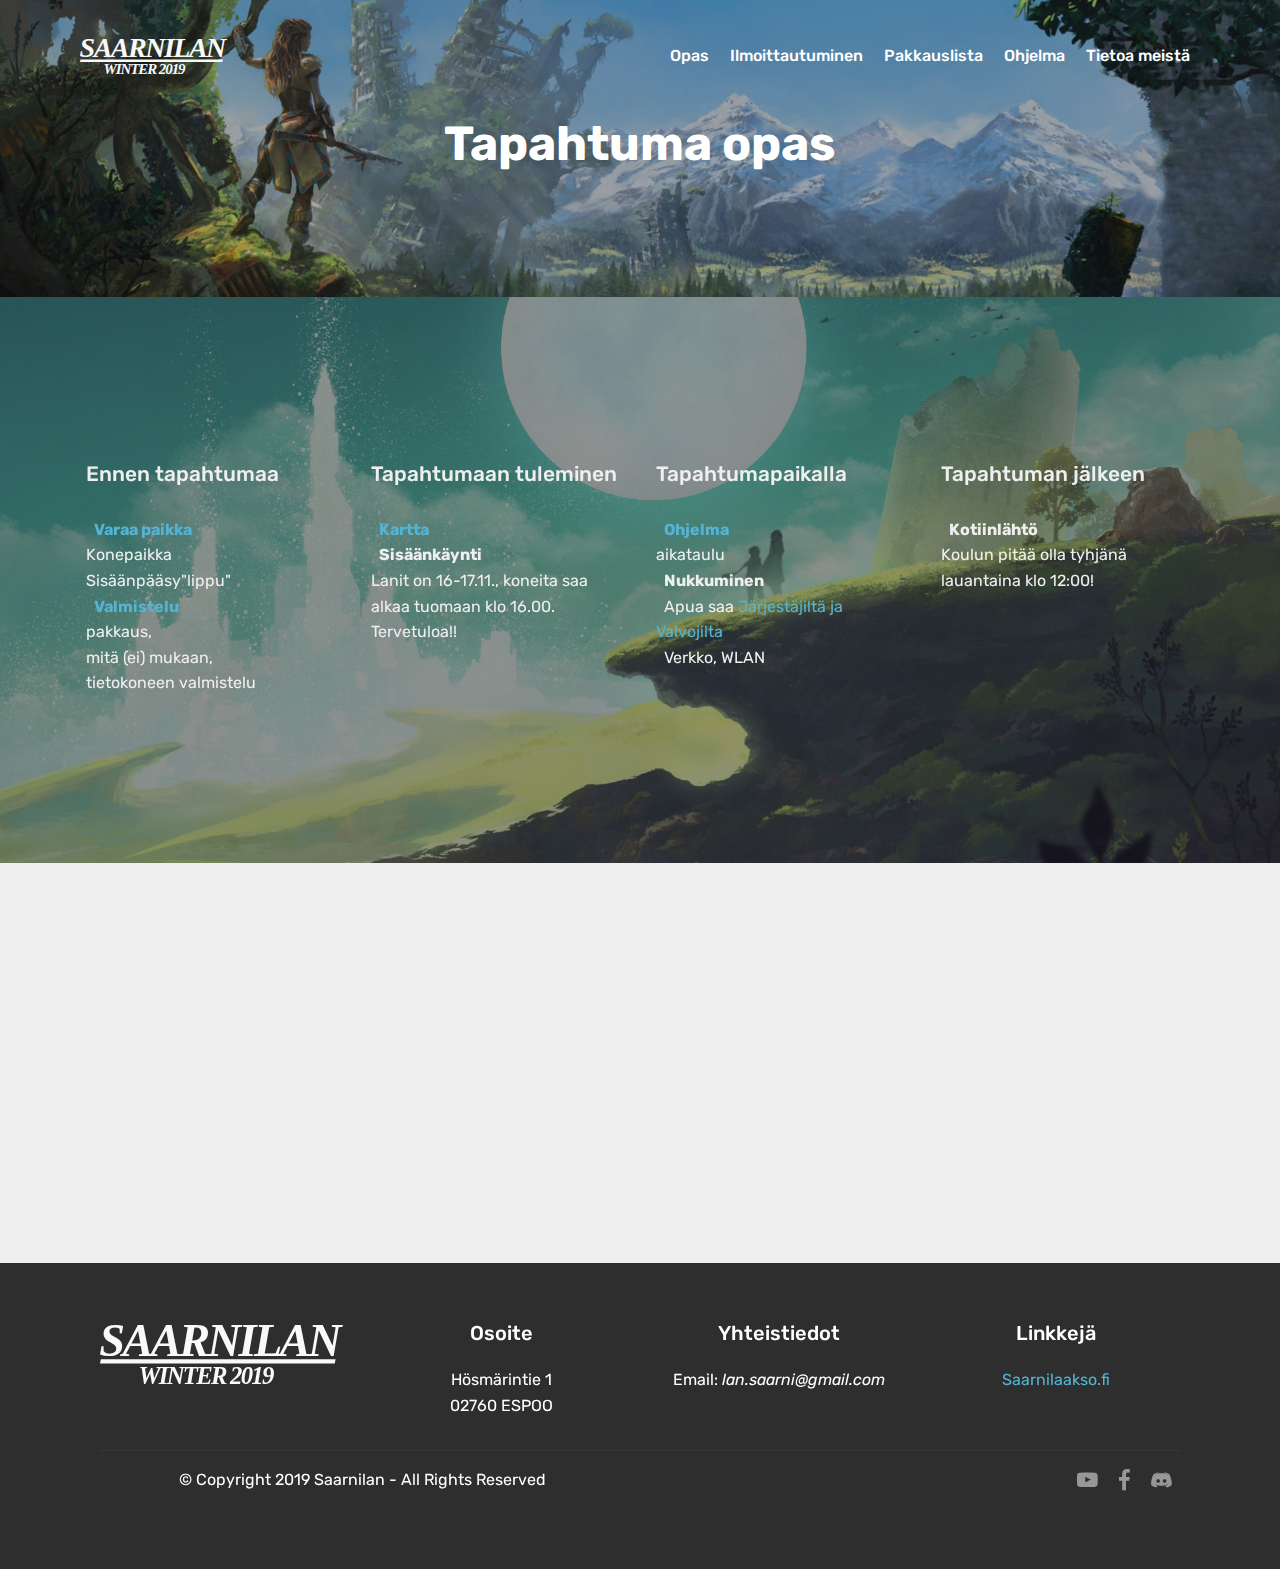
==== Opas.html @ e2f97c02 "go commit die" ====
<!DOCTYPE html>
<html >
<head>
  <!-- Site made with Mobirise Website Builder v4.6.5, https://mobirise.com -->
  <meta charset="UTF-8">
  <meta http-equiv="X-UA-Compatible" content="IE=edge">
  <meta name="generator" content="Mobirise v4.6.5, mobirise.com">
  <meta name="viewport" content="width=device-width, initial-scale=1, minimum-scale=1">
  <link rel="shortcut icon" href="assets/images/favicon-54x54.png" type="image/x-icon">
  <meta name="description" content="Saarnilan Kevät . Tule pelaamaan saarnilaakson kouluun jos olet ÄMMÄ">
  <title>Opas | Saarnilan</title>
  <link rel="stylesheet" href="assets/web/assets/mobirise-icons/mobirise-icons.css">
  <link rel="stylesheet" href="assets/tether/tether.min.css">
  <link rel="stylesheet" href="assets/bootstrap/css/bootstrap.min.css">
  <link rel="stylesheet" href="assets/bootstrap/css/bootstrap-grid.min.css">
  <link rel="stylesheet" href="assets/bootstrap/css/bootstrap-reboot.min.css">
  <link rel="stylesheet" href="assets/socicon/css/styles.css">
  <link rel="stylesheet" href="assets/dropdown/css/style.css">
  <link rel="stylesheet" href="assets/theme/css/style.css">
  <link rel="stylesheet" href="assets/mobirise/css/mbr-additional.css" type="text/css">
  
  
  
</head>
<body>
  <section class="menu cid-qJ3mAzeFap" once="menu" id="menu1-4v">

    

    <nav class="navbar navbar-expand beta-menu navbar-dropdown align-items-center navbar-toggleable-sm bg-color transparent">
        <button class="navbar-toggler navbar-toggler-right" type="button" data-toggle="collapse" data-target="#navbarSupportedContent" aria-controls="navbarSupportedContent" aria-expanded="false" aria-label="Toggle navigation">
            <div class="hamburger">
                <span></span>
                <span></span>
                <span></span>
                <span></span>
            </div>
        </button>
        <div class="menu-logo">
            <div class="navbar-brand">
                <span class="navbar-logo">
                    <a href="index.html">
                        <svg xmlns:dc="http://purl.org/dc/elements/1.1/" xmlns:cc="http://creativecommons.org/ns#" xmlns:rdf="http://www.w3.org/1999/02/22-rdf-syntax-ns#" xmlns:svg="http://www.w3.org/2000/svg" xmlns="http://www.w3.org/2000/svg" xmlns:sodipodi="http://sodipodi.sourceforge.net/DTD/sodipodi-0.dtd" xmlns:inkscape="http://www.inkscape.org/namespaces/inkscape" width="150" height="100%" viewBox="0 0 56.5 13.963616" version="1.1" id="saarnilan" inkscape:version="0.92.2 (5c3e80d, 2017-08-06)" sodipodi:docname="saarnilan-summer.svg">
  <sodipodi:namedview id="base" pagecolor="#ffffff" bordercolor="#666666" borderopacity="1.0" inkscape:pageopacity="0.0" inkscape:pageshadow="2" inkscape:zoom="2" inkscape:cx="-26.88312" inkscape:cy="92.590127" inkscape:document-units="mm" inkscape:current-layer="saarnilan" showgrid="false" showguides="true" inkscape:window-width="1920" inkscape:window-height="1013" inkscape:window-x="-9" inkscape:window-y="-9" inkscape:window-maximized="1" units="px"></sodipodi:namedview>
  <metadata id="metadata5">
	<rdf:rdf>
	  <cc:work rdf:about="">
		<dc:format>image/svg+xml</dc:format>
		<dc:type rdf:resource="http://purl.org/dc/dcmitype/StillImage"></dc:type>
		<dc:title></dc:title>
	  </cc:work>
	</rdf:rdf>
  </metadata>
  <path style="fill:#f9f9f9;" d="M 53.790345,8.2636198 H 0.1968318 L 0,9.2518198 l 53.58842,0.0118 z" id="textline" inkscape:connector-curvature="0" sodipodi:nodetypes="ccccc"></path>
  <text textLength="54.586" lengthAdjust="spacing" xml:space="preserve" style="font-style:italic;font-variant:normal;font-weight:bold;font-stretch:normal;font-size:10.58333302px;line-height:0px;font-family:'Leelawadee UI';-inkscape-font-specification:'Leelawadee UI Bold Italic';letter-spacing:-0.71437502px;word-spacing:0px;fill:#f9f9f9;fill-opacity:1;stroke:none;stroke-width:0.26458332;" x="-0.16058357" y="7.5344205" id="text4578"><tspan sodipodi:role="line" id="SaarnilanText" x="-0.16058357" y="7.5344205" style="font-style:italic;font-variant:normal;font-weight:bold;font-stretch:normal;font-size:10.58333302px;line-height:0px;font-family:'Leelawadee UI';-inkscape-font-specification:'Leelawadee UI Bold Italic';letter-spacing:-0.71437502px;word-spacing:0px;fill:#f9f9f9;stroke-width:0.26458332;" rotate="0 0 0 0 0 0 0 0 0 0 0">SAARNILAN</tspan></text>
  <text xml:space="preserve" style="font-style:italic;font-variant:normal;font-weight:bold;font-stretch:normal;font-size:5.64444447px;line-height:6.61458349px;font-family:'Leelawadee UI';-inkscape-font-specification:'Leelawadee UI Bold Italic';letter-spacing:-0.39687499px;word-spacing:0px;fill:#f9f9f9;fill-opacity:1;stroke:none;stroke-width:0.26458332;" x="8.8070421" y="13.894711" id="YearText"><tspan sodipodi:role="line" id="YearText" x="8.8070421" y="13.894711" style="font-style:italic;font-variant:normal;font-weight:bold;font-stretch:normal;font-size:5.64444447px;font-family:'Leelawadee UI';-inkscape-font-specification:'Leelawadee UI Bold Italic';letter-spacing:-0.39687499px;fill:#f9f9f9;stroke-width:0.26458332;">WINTER 2019</tspan></text>
</svg>
                        
                    </a>
                </span>
                
            </div>
        </div>
        <div class="collapse navbar-collapse" id="navbarSupportedContent">
            <ul class="navbar-nav nav-dropdown nav-right" data-app-modern-menu="true"><li class="nav-item"><a class="nav-link link text-white display-4" href="Opas.html">Opas<br></a></li><li class="nav-item"><a class="nav-link link text-white display-4" href="Paikat.html">Ilmoittautuminen<br></a></li><li class="nav-item"><a class="nav-link link text-white display-4" href="Pakkauslista.html">Pakkauslista<br></a></li><li class="nav-item"><a class="nav-link link text-white display-4" href="Ohjelma.html" aria-expanded="false">
                        
                        Ohjelma</a></li>
                <li class="nav-item">
                    <a class="nav-link link text-white display-4" href="TietoaMeista.html">Tietoa meistä</a>
                </li></ul>
            
        </div>
    </nav>
</section>

<section class="engine"><a href="https://mobirise.ws/j">how to design free website</a></section><section class="mbr-section content5 cid-qwJfgZn0zw" id="content5-t">

    

    <div class="mbr-overlay" style="opacity: 0.4; background-color: rgb(35, 35, 35);">
    </div>

    <div class="container">
        <div class="media-container-row">
            <div class="title col-12 col-md-8">
                <h2 class="align-center mbr-bold mbr-white pb-3 mbr-fonts-style display-2">
                    Tapahtuma opas</h2>
                
                
                
            </div>
        </div>
    </div>
</section>

<section class="features10 cid-qwQaf3mEoN mbr-parallax-background" id="features10-2c">

    

    <div class="mbr-overlay" style="opacity: 0.5; background-color: rgb(35, 35, 35);">
    </div>
    <div class="container">
        <div class="row justify-content-center">
            <div class="card p-3 col-12 col-md-6 col-lg-3">
                <div class="media mb-3">
                    
                    <h4 class="card-title media-body py-3 mbr-fonts-style display-5">Ennen tapahtumaa</h4>
                </div>
                <div class="card-box">
                    <p class="mbr-text mbr-fonts-style display-7">
&nbsp;&nbsp;<a href="Paikat.html"><strong>Varaa paikka</strong></a>
<br>Konepaikka
<br>Sisäänpääsy"lippu"<br>&nbsp;&nbsp;<a href="Pakkauslista.html"><strong>Valmistelu</strong></a>
<br>pakkaus,
<br>mitä (ei) mukaan,
<br>tietokoneen valmistelu</p>
                </div>
            </div>

            <div class="card p-3 col-12 col-md-6 col-lg-3">
                <div class="media mb-3">
                    
                    <h4 class="card-title media-body py-3 mbr-fonts-style display-5">Tapahtumaan tuleminen</h4>
                </div>
                <div class="card-box">
                    <p class="mbr-text mbr-fonts-style display-7">
&nbsp;&nbsp;<a href="Opas.html#map1-u"><strong>Kartta</strong></a>
<br>&nbsp;&nbsp;<strong>Sisäänkäynti</strong>
<br>Lanit on 16-17.11., koneita saa alkaa tuomaan klo 16.00. Tervetuloa!!</p>
                </div>
            </div>

            <div class="card p-3 col-12 col-md-6 col-lg-3">
                <div class="media mb-3">
                    
                    <h4 class="card-title media-body py-3 mbr-fonts-style display-5">
                        Tapahtumapaikalla
                    </h4>
                </div>
                <div class="card-box">
                    <p class="mbr-text mbr-fonts-style display-7">
&nbsp;&nbsp;<a href="Ohjelma.html"><strong>Ohjelma</strong></a>
<br>aikataulu 
<br>&nbsp;&nbsp;<strong>Nukkuminen</strong><br>&nbsp;&nbsp;Apua saa <a href="TietoaMeista.html">Järjestäjiltä ja Valvojilta</a> 
<br>&nbsp;&nbsp;Verkko, WLAN</p>
                </div>
            </div>

            <div class="card p-3 col-12 col-md-6 col-lg-3">
                <div class="media mb-3">
                    
                    <h4 class="card-title media-body py-3 mbr-fonts-style display-5">Tapahtuman jälkeen</h4>
                </div>
                <div class="card-box">
                    <p class="mbr-text mbr-fonts-style display-7">
&nbsp;&nbsp;<strong>Kotiinlähtö</strong>
<br>Koulun pitää olla tyhjänä lauantaina klo 12:00!</p>
                </div>
            </div>
        </div>
    </div>
</section>

<section class="map1 cid-qwJgMBeRiV" id="map1-u">

     

    <div class="google-map"><iframe frameborder="0" style="border:0" src="https://www.google.com/maps/embed/v1/place?key=AIzaSyA0Dx_boXQiwvdz8sJHoYeZNVTdoWONYkU&amp;q=place_id:ChIJm0aYyYPzjUYRWOjUgDT3wP8" allowfullscreen=""></iframe></div>
</section>

<section class="cid-qJDeL2Xh2e" id="footer1-53">

    

    

    <div class="container">
        <div class="media-container-row content text-white">
            <div class="col-8 col-md-3">
                <div class="media-wrap">
                    <a href="index.html">
                        <svg xmlns:dc="http://purl.org/dc/elements/1.1/" xmlns:cc="http://creativecommons.org/ns#" xmlns:rdf="http://www.w3.org/1999/02/22-rdf-syntax-ns#" xmlns:svg="http://www.w3.org/2000/svg" xmlns="http://www.w3.org/2000/svg" xmlns:sodipodi="http://sodipodi.sourceforge.net/DTD/sodipodi-0.dtd" xmlns:inkscape="http://www.inkscape.org/namespaces/inkscape" width="100%" height="100%" viewBox="0 0 56.5 13.963616" version="1.1" id="saarnilan" inkscape:version="0.92.2 (5c3e80d, 2017-08-06)" sodipodi:docname="saarnilan-summer.svg">
  <sodipodi:namedview id="base" pagecolor="#ffffff" bordercolor="#666666" borderopacity="1.0" inkscape:pageopacity="0.0" inkscape:pageshadow="2" inkscape:zoom="2" inkscape:cx="-26.88312" inkscape:cy="92.590127" inkscape:document-units="mm" inkscape:current-layer="saarnilan" showgrid="false" showguides="true" inkscape:window-width="1920" inkscape:window-height="1013" inkscape:window-x="-9" inkscape:window-y="-9" inkscape:window-maximized="1" units="px"></sodipodi:namedview>
  <metadata id="metadata5">
	<rdf:rdf>
	  <cc:work rdf:about="">
		<dc:format>image/svg+xml</dc:format>
		<dc:type rdf:resource="http://purl.org/dc/dcmitype/StillImage"></dc:type>
		<dc:title></dc:title>
	  </cc:work>
	</rdf:rdf>
  </metadata>
  <path style="fill:#f9f9f9;" d="M 53.790345,8.2636198 H 0.1968318 L 0,9.2518198 l 53.58842,0.0118 z" id="textline" inkscape:connector-curvature="0" sodipodi:nodetypes="ccccc"></path>
  <text textLength="54.586" lengthAdjust="spacing" xml:space="preserve" style="font-style:italic;font-variant:normal;font-weight:bold;font-stretch:normal;font-size:10.58333302px;line-height:0px;font-family:'Leelawadee UI';-inkscape-font-specification:'Leelawadee UI Bold Italic';letter-spacing:-0.71437502px;word-spacing:0px;fill:#f9f9f9;fill-opacity:1;stroke:none;stroke-width:0.26458332;" x="-0.16058357" y="7.5344205" id="text4578"><tspan sodipodi:role="line" id="SaarnilanText" x="-0.16058357" y="7.5344205" style="font-style:italic;font-variant:normal;font-weight:bold;font-stretch:normal;font-size:10.58333302px;line-height:0px;font-family:'Leelawadee UI';-inkscape-font-specification:'Leelawadee UI Bold Italic';letter-spacing:-0.71437502px;word-spacing:0px;fill:#f9f9f9;stroke-width:0.26458332;" rotate="0 0 0 0 0 0 0 0 0 0 0">SAARNILAN</tspan></text>
  <text xml:space="preserve" style="font-style:italic;font-variant:normal;font-weight:bold;font-stretch:normal;font-size:5.64444447px;line-height:6.61458349px;font-family:'Leelawadee UI';-inkscape-font-specification:'Leelawadee UI Bold Italic';letter-spacing:-0.39687499px;word-spacing:0px;fill:#f9f9f9;fill-opacity:1;stroke:none;stroke-width:0.26458332;" x="8.8070421" y="13.894711" id="YearText"><tspan sodipodi:role="line" id="YearText" x="8.8070421" y="13.894711" style="font-style:italic;font-variant:normal;font-weight:bold;font-stretch:normal;font-size:5.64444447px;font-family:'Leelawadee UI';-inkscape-font-specification:'Leelawadee UI Bold Italic';letter-spacing:-0.39687499px;fill:#f9f9f9;stroke-width:0.26458332;">WINTER 2019</tspan></text>
</svg>
                    </a>
                </div>
            </div>
            <div class="col-12 col-md-3 mbr-fonts-style display-7">
                <h5 class="pb-3">
                    Osoite</h5>
                <p class="mbr-text">Hösmärintie 1 
<br>02760 ESPOO</p>
            </div>
            <div class="col-12 col-md-3 mbr-fonts-style display-7">
                <h5 class="pb-3">
                    Yhteistiedot</h5>
                <p class="mbr-text">
                    Email: <em>lan.saarni@gmail.com
</em><br></p>
            </div>
            <div class="col-12 col-md-3 mbr-fonts-style display-7">
                <h5 class="pb-3">
                    Linkkejä</h5>
                <p class="mbr-text"><a href="http://saarnilaakso.fi">Saarnilaakso.fi</a><br><a href="https://saarnilaakso.fi"><br></a></p>
            </div>
        </div>
        <div class="footer-lower">
            <div class="media-container-row">
                <div class="col-sm-12">
                    <hr>
                </div>
            </div>
            <div class="media-container-row mbr-white">
                <div class="col-sm-6 copyright">
                    <p class="mbr-text mbr-fonts-style display-7">
                        © Copyright 2019 Saarnilan - All Rights Reserved
                    </p>
                </div>
                <div class="col-md-6">
                    <div class="social-list align-right">
                        <div class="soc-item">
                            <a href="https://www.youtube.com/watch?v=vADxRp86nW0" target="_blank">
                                <span class="mbr-iconfont mbr-iconfont-social socicon-youtube socicon"></span>
                            </a>
                        </div>
                        <div class="soc-item">
                            <a href="https://www.facebook.com/groups/387583221322296/" target="_blank">
                                <span class="mbr-iconfont mbr-iconfont-social socicon-facebook socicon"></span>
                            </a>
                        </div>
                        <div class="soc-item">
                            <a href="https://discord.gg/aQsDbsC" target="_blank">
                                <span class="mbr-iconfont mbr-iconfont-social socicon-discord socicon"></span>
                            </a>
                        </div>
                        
                        
                        
                    </div>
                </div>
            </div>
        </div>
    </div>
</section>


  <script src="assets/web/assets/jquery/jquery.min.js"></script>
  <script src="assets/popper/popper.min.js"></script>
  <script src="assets/tether/tether.min.js"></script>
  <script src="assets/bootstrap/js/bootstrap.min.js"></script>
  <script src="assets/parallax/jarallax.min.js"></script>
  <script src="assets/dropdown/js/script.min.js"></script>
  <script src="assets/touchswipe/jquery.touch-swipe.min.js"></script>
  <script src="assets/smoothscroll/smooth-scroll.js"></script>
  <script src="assets/theme/js/script.js"></script>
  
  
</body>
</html>
---- assets/web/assets/mobirise-icons/mobirise-icons.css ----
@font-face {
  font-family: 'MobiriseIcons';
  src:  url('mobirise-icons.eot?spat4u');
  src:  url('mobirise-icons.eot?spat4u#iefix') format('embedded-opentype'),
    url('mobirise-icons.ttf?spat4u') format('truetype'),
    url('mobirise-icons.woff?spat4u') format('woff'),
    url('mobirise-icons.svg?spat4u#MobiriseIcons') format('svg');
  font-weight: normal;
  font-style: normal;
}

[class^="mbri-"], [class*=" mbri-"] {
  /* use !important to prevent issues with browser extensions that change fonts */
  font-family: MobiriseIcons !important;
  speak: none;
  font-style: normal;
  font-weight: normal;
  font-variant: normal;
  text-transform: none;
  line-height: 1;

  /* Better Font Rendering =========== */
  -webkit-font-smoothing: antialiased;
  -moz-osx-font-smoothing: grayscale;
}

.mbri-add-submenu:before {
  content: "\e900";
}
.mbri-alert:before {
  content: "\e901";
}
.mbri-align-center:before {
  content: "\e902";
}
.mbri-align-justify:before {
  content: "\e903";
}
.mbri-align-left:before {
  content: "\e904";
}
.mbri-align-right:before {
  content: "\e905";
}
.mbri-android:before {
  content: "\e906";
}
.mbri-apple:before {
  content: "\e907";
}
.mbri-arrow-down:before {
  content: "\e908";
}
.mbri-arrow-next:before {
  content: "\e909";
}
.mbri-arrow-prev:before {
  content: "\e90a";
}
.mbri-arrow-up:before {
  content: "\e90b";
}
.mbri-bold:before {
  content: "\e90c";
}
.mbri-bookmark:before {
  content: "\e90d";
}
.mbri-bootstrap:before {
  content: "\e90e";
}
.mbri-briefcase:before {
  content: "\e90f";
}
.mbri-browse:before {
  content: "\e910";
}
.mbri-bulleted-list:before {
  content: "\e911";
}
.mbri-calendar:before {
  content: "\e912";
}
.mbri-camera:before {
  content: "\e913";
}
.mbri-cart-add:before {
  content: "\e914";
}
.mbri-cart-full:before {
  content: "\e915";
}
.mbri-cash:before {
  content: "\e916";
}
.mbri-change-style:before {
  content: "\e917";
}
.mbri-chat:before {
  content: "\e918";
}
.mbri-clock:before {
  content: "\e919";
}
.mbri-close:before {
  content: "\e91a";
}
.mbri-cloud:before {
  content: "\e91b";
}
.mbri-code:before {
  content: "\e91c";
}
.mbri-contact-form:before {
  content: "\e91d";
}
.mbri-credit-card:before {
  content: "\e91e";
}
.mbri-cursor-click:before {
  content: "\e91f";
}
.mbri-cust-feedback:before {
  content: "\e920";
}
.mbri-database:before {
  content: "\e921";
}
.mbri-delivery:before {
  content: "\e922";
}
.mbri-desktop:before {
  content: "\e923";
}
.mbri-devices:before {
  content: "\e924";
}
.mbri-down:before {
  content: "\e925";
}
.mbri-download:before {
  content: "\e989";
}
.mbri-drag-n-drop:before {
  content: "\e927";
}
.mbri-drag-n-drop2:before {
  content: "\e928";
}
.mbri-edit:before {
  content: "\e929";
}
.mbri-edit2:before {
  content: "\e92a";
}
.mbri-error:before {
  content: "\e92b";
}
.mbri-extension:before {
  content: "\e92c";
}
.mbri-features:before {
  content: "\e92d";
}
.mbri-file:before {
  content: "\e92e";
}
.mbri-flag:before {
  content: "\e92f";
}
.mbri-folder:before {
  content: "\e930";
}
.mbri-gift:before {
  content: "\e931";
}
.mbri-github:before {
  content: "\e932";
}
.mbri-globe:before {
  content: "\e933";
}
.mbri-globe-2:before {
  content: "\e934";
}
.mbri-growing-chart:before {
  content: "\e935";
}
.mbri-hearth:before {
  content: "\e936";
}
.mbri-help:before {
  content: "\e937";
}
.mbri-home:before {
  content: "\e938";
}
.mbri-hot-cup:before {
  content: "\e939";
}
.mbri-idea:before {
  content: "\e93a";
}
.mbri-image-gallery:before {
  content: "\e93b";
}
.mbri-image-slider:before {
  content: "\e93c";
}
.mbri-info:before {
  content: "\e93d";
}
.mbri-italic:before {
  content: "\e93e";
}
.mbri-key:before {
  content: "\e93f";
}
.mbri-laptop:before {
  content: "\e940";
}
.mbri-layers:before {
  content: "\e941";
}
.mbri-left-right:before {
  content: "\e942";
}
.mbri-left:before {
  content: "\e943";
}
.mbri-letter:before {
  content: "\e944";
}
.mbri-like:before {
  content: "\e945";
}
.mbri-link:before {
  content: "\e946";
}
.mbri-lock:before {
  content: "\e947";
}
.mbri-login:before {
  content: "\e948";
}
.mbri-logout:before {
  content: "\e949";
}
.mbri-magic-stick:before {
  content: "\e94a";
}
.mbri-map-pin:before {
  content: "\e94b";
}
.mbri-menu:before {
  content: "\e94c";
}
.mbri-mobile:before {
  content: "\e94d";
}
.mbri-mobile2:before {
  content: "\e94e";
}
.mbri-mobirise:before {
  content: "\e94f";
}
.mbri-more-horizontal:before {
  content: "\e950";
}
.mbri-more-vertical:before {
  content: "\e951";
}
.mbri-music:before {
  content: "\e952";
}
.mbri-new-file:before {
  content: "\e953";
}
.mbri-numbered-list:before {
  content: "\e954";
}
.mbri-opened-folder:before {
  content: "\e955";
}
.mbri-pages:before {
  content: "\e956";
}
.mbri-paper-plane:before {
  content: "\e957";
}
.mbri-paperclip:before {
  content: "\e958";
}
.mbri-photo:before {
  content: "\e959";
}
.mbri-photos:before {
  content: "\e95a";
}
.mbri-pin:before {
  content: "\e95b";
}
.mbri-play:before {
  content: "\e95c";
}
.mbri-plus:before {
  content: "\e95d";
}
.mbri-preview:before {
  content: "\e95e";
}
.mbri-print:before {
  content: "\e95f";
}
.mbri-protect:before {
  content: "\e960";
}
.mbri-question:before {
  content: "\e961";
}
.mbri-quote-left:before {
  content: "\e962";
}
.mbri-quote-right:before {
  content: "\e963";
}
.mbri-refresh:before {
  content: "\e964";
}
.mbri-responsive:before {
  content: "\e965";
}
.mbri-right:before {
  content: "\e966";
}
.mbri-rocket:before {
  content: "\e967";
}
.mbri-sad-face:before {
  content: "\e968";
}
.mbri-sale:before {
  content: "\e969";
}
.mbri-save:before {
  content: "\e96a";
}
.mbri-search:before {
  content: "\e96b";
}
.mbri-setting:before {
  content: "\e96c";
}
.mbri-setting2:before {
  content: "\e96d";
}
.mbri-setting3:before {
  content: "\e96e";
}
.mbri-share:before {
  content: "\e96f";
}
.mbri-shopping-bag:before {
  content: "\e970";
}
.mbri-shopping-basket:before {
  content: "\e971";
}
.mbri-shopping-cart:before {
  content: "\e972";
}
.mbri-sites:before {
  content: "\e973";
}
.mbri-smile-face:before {
  content: "\e974";
}
.mbri-speed:before {
  content: "\e975";
}
.mbri-star:before {
  content: "\e976";
}
.mbri-success:before {
  content: "\e977";
}
.mbri-sun:before {
  content: "\e978";
}
.mbri-sun2:before {
  content: "\e979";
}
.mbri-tablet:before {
  content: "\e97a";
}
.mbri-tablet-vertical:before {
  content: "\e97b";
}
.mbri-target:before {
  content: "\e97c";
}
.mbri-timer:before {
  content: "\e97d";
}
.mbri-to-ftp:before {
  content: "\e97e";
}
.mbri-to-local-drive:before {
  content: "\e97f";
}
.mbri-touch-swipe:before {
  content: "\e980";
}
.mbri-touch:before {
  content: "\e981";
}
.mbri-trash:before {
  content: "\e982";
}
.mbri-underline:before {
  content: "\e983";
}
.mbri-unlink:before {
  content: "\e984";
}
.mbri-unlock:before {
  content: "\e985";
}
.mbri-up-down:before {
  content: "\e986";
}
.mbri-up:before {
  content: "\e987";
}
.mbri-update:before {
  content: "\e988";
}
.mbri-upload:before {
 content: "\e926"; 
}
.mbri-user:before {
  content: "\e98a";
}
.mbri-user2:before {
  content: "\e98b";
}
.mbri-users:before {
  content: "\e98c";
}
.mbri-video:before {
  content: "\e98d";
}
.mbri-video-play:before {
  content: "\e98e";
}
.mbri-watch:before {
  content: "\e98f";
}
.mbri-website-theme:before {
  content: "\e990";
}
.mbri-wifi:before {
  content: "\e991";
}
.mbri-windows:before {
  content: "\e992";
}
.mbri-zoom-out:before {
  content: "\e993";
}
.mbri-redo:before {
  content: "\e994";
}
.mbri-undo:before {
  content: "\e995";
}
---- assets/socicon/css/styles.css ----
@charset "UTF-8";

@font-face {
  font-family: "socicon";
  /* src:url("../fonts/socicon.eot"); */
  src:
  /* url("../fonts/socicon.eot?#iefix") format("embedded-opentype"), */
    /* url("../fonts/socicon.woff") format("woff"), */
    url("../fonts/socicon.ttf") format("truetype"),
    url("../fonts/socicon.svg#socicon") format("svg");
  font-weight: normal;
  font-style: normal;

}

[data-icon]:before {
  font-family: "socicon" !important;
  content: attr(data-icon);
  font-style: normal !important;
  font-weight: normal !important;
  font-variant: normal !important;
  text-transform: none !important;
  speak: none;
  line-height: 1;
  -webkit-font-smoothing: antialiased;
  -moz-osx-font-smoothing: grayscale;
}

[class^="socicon-"]:before,
[class*=" socicon-"]:before {
  font-family: "socicon" !important;
  font-style: normal !important;
  font-weight: normal !important;
  font-variant: normal !important;
  text-transform: none !important;
  speak: none;
  line-height: 1;
  -webkit-font-smoothing: antialiased;
  -moz-osx-font-smoothing: grayscale;
}

.socicon-modelmayhem:before {
  content: "\e000";
}
.socicon-mixcloud:before {
  content: "\e001";
}
.socicon-drupal:before {
  content: "\e002";
}
.socicon-swarm:before {
  content: "\e003";
}
.socicon-istock:before {
  content: "\e004";
}
.socicon-yammer:before {
  content: "\e005";
}
.socicon-ello:before {
  content: "\e006";
}
.socicon-stackoverflow:before {
  content: "\e007";
}
.socicon-persona:before {
  content: "\e008";
}
.socicon-triplej:before {
  content: "\e009";
}
.socicon-houzz:before {
  content: "\e00a";
}
.socicon-rss:before {
  content: "\e00b";
}
.socicon-paypal:before {
  content: "\e00c";
}
.socicon-odnoklassniki:before {
  content: "\e00d";
}
.socicon-airbnb:before {
  content: "\e00e";
}
.socicon-periscope:before {
  content: "\e00f";
}
.socicon-outlook:before {
  content: "\e010";
}
.socicon-coderwall:before {
  content: "\e011";
}
.socicon-tripadvisor:before {
  content: "\e012";
}
.socicon-appnet:before {
  content: "\e013";
}
.socicon-goodreads:before {
  content: "\e014";
}
.socicon-tripit:before {
  content: "\e015";
}
.socicon-lanyrd:before {
  content: "\e016";
}
.socicon-slideshare:before {
  content: "\e017";
}
.socicon-buffer:before {
  content: "\e018";
}
.socicon-disqus:before {
  content: "\e019";
}
.socicon-vkontakte:before {
  content: "\e01a";
}
.socicon-whatsapp:before {
  content: "\e01b";
}
.socicon-patreon:before {
  content: "\e01c";
}
.socicon-storehouse:before {
  content: "\e01d";
}
.socicon-pocket:before {
  content: "\e01e";
}
.socicon-mail:before {
  content: "\e01f";
}
.socicon-blogger:before {
  content: "\e020";
}
.socicon-technorati:before {
  content: "\e021";
}
.socicon-reddit:before {
  content: "\e022";
}
.socicon-dribbble:before {
  content: "\e023";
}
.socicon-stumbleupon:before {
  content: "\e024";
}
.socicon-digg:before {
  content: "\e025";
}
.socicon-envato:before {
  content: "\e026";
}
.socicon-behance:before {
  content: "\e027";
}
.socicon-delicious:before {
  content: "\e028";
}
.socicon-deviantart:before {
  content: "\e029";
}
.socicon-forrst:before {
  content: "\e02a";
}
.socicon-play:before {
  content: "\e02b";
}
.socicon-zerply:before {
  content: "\e02c";
}
.socicon-wikipedia:before {
  content: "\e02d";
}
.socicon-apple:before {
  content: "\e02e";
}
.socicon-flattr:before {
  content: "\e02f";
}
.socicon-github:before {
  content: "\e030";
}
.socicon-renren:before {
  content: "\e031";
}
.socicon-friendfeed:before {
  content: "\e032";
}
.socicon-newsvine:before {
  content: "\e033";
}
.socicon-identica:before {
  content: "\e034";
}
.socicon-bebo:before {
  content: "\e035";
}
.socicon-zynga:before {
  content: "\e036";
}
.socicon-steam:before {
  content: "\e037";
}
.socicon-xbox:before {
  content: "\e038";
}
.socicon-windows:before {
  content: "\e039";
}
.socicon-qq:before {
  content: "\e03a";
}
.socicon-douban:before {
  content: "\e03b";
}
.socicon-meetup:before {
  content: "\e03c";
}
.socicon-playstation:before {
  content: "\e03d";
}
.socicon-android:before {
  content: "\e03e";
}
.socicon-snapchat:before {
  content: "\e03f";
}
.socicon-twitter:before {
  content: "\e040";
}
.socicon-facebook:before {
  content: "\e041";
}
.socicon-googleplus:before {
  content: "\e042";
}
.socicon-pinterest:before {
  content: "\e043";
}
.socicon-foursquare:before {
  content: "\e044";
}
.socicon-yahoo:before {
  content: "\e045";
}
.socicon-skype:before {
  content: "\e046";
}
.socicon-yelp:before {
  content: "\e047";
}
.socicon-feedburner:before {
  content: "\e048";
}
.socicon-linkedin:before {
  content: "\e049";
}
.socicon-viadeo:before {
  content: "\e04a";
}
.socicon-xing:before {
  content: "\e04b";
}
.socicon-myspace:before {
  content: "\e04c";
}
.socicon-soundcloud:before {
  content: "\e04d";
}
.socicon-spotify:before {
  content: "\e04e";
}
.socicon-grooveshark:before {
  content: "\e04f";
}
.socicon-lastfm:before {
  content: "\e050";
}
.socicon-youtube:before {
  content: "\e051";
}
.socicon-vimeo:before {
  content: "\e052";
}
.socicon-dailymotion:before {
  content: "\e053";
}
.socicon-vine:before {
  content: "\e054";
}
.socicon-flickr:before {
  content: "\e055";
}
.socicon-500px:before {
  content: "\e056";
}
.socicon-wordpress:before {
  content: "\e058";
}
.socicon-tumblr:before {
  content: "\e059";
}
.socicon-twitch:before {
  content: "\e05a";
}
.socicon-8tracks:before {
  content: "\e05b";
}
.socicon-amazon:before {
  content: "\e05c";
}
.socicon-icq:before {
  content: "\e05d";
}
.socicon-smugmug:before {
  content: "\e05e";
}
.socicon-ravelry:before {
  content: "\e05f";
}
.socicon-weibo:before {
  content: "\e060";
}
.socicon-baidu:before {
  content: "\e061";
}
.socicon-angellist:before {
  content: "\e062";
}
.socicon-ebay:before {
  content: "\e063";
}
.socicon-imdb:before {
  content: "\e064";
}
.socicon-stayfriends:before {
  content: "\e065";
}
.socicon-residentadvisor:before {
  content: "\e066";
}
.socicon-google:before {
  content: "\e067";
}
.socicon-yandex:before {
  content: "\e068";
}
.socicon-sharethis:before {
  content: "\e069";
}
.socicon-bandcamp:before {
  content: "\e06a";
}
.socicon-itunes:before {
  content: "\e06b";
}
.socicon-deezer:before {
  content: "\e06c";
}
.socicon-telegram:before {
  content: "\e06e";
}
.socicon-openid:before {
  content: "\e06f";
}
.socicon-amplement:before {
  content: "\e070";
}
.socicon-viber:before {
  content: "\e071";
}
.socicon-zomato:before {
  content: "\e072";
}
.socicon-draugiem:before {
  content: "\e074";
}
.socicon-endomodo:before {
  content: "\e075";
}
.socicon-filmweb:before {
  content: "\e076";
}
.socicon-stackexchange:before {
  content: "\e077";
}
.socicon-wykop:before {
  content: "\e078";
}
.socicon-teamspeak:before {
  content: "\e079";
}
.socicon-teamviewer:before {
  content: "\e07a";
}
.socicon-ventrilo:before {
  content: "\e07b";
}
.socicon-younow:before {
  content: "\e07c";
}
.socicon-raidcall:before {
  content: "\e07d";
}
.socicon-mumble:before {
  content: "\e07e";
}
.socicon-medium:before {
  content: "\e06d";
}
.socicon-bebee:before {
  content: "\e07f";
}
.socicon-hitbox:before {
  content: "\e080";
}
.socicon-reverbnation:before {
  content: "\e081";
}
.socicon-formulr:before {
  content: "\e082";
}
.socicon-instagram:before {
  content: "\e057";
}
.socicon-battlenet:before {
  content: "\e083";
}
.socicon-chrome:before {
  content: "\e084";
}
.socicon-discord:before {
  content: "\e086";
}
.socicon-issuu:before {
  content: "\e087";
}
.socicon-macos:before {
  content: "\e088";
}
.socicon-firefox:before {
  content: "\e089";
}
.socicon-opera:before {
  content: "\e08d";
}
.socicon-keybase:before {
  content: "\e090";
}
.socicon-alliance:before {
  content: "\e091";
}
.socicon-livejournal:before {
  content: "\e092";
}
.socicon-googlephotos:before {
  content: "\e093";
}
.socicon-horde:before {
  content: "\e094";
}
.socicon-etsy:before {
  content: "\e095";
}
.socicon-zapier:before {
  content: "\e096";
}
.socicon-google-scholar:before {
  content: "\e097";
}
.socicon-researchgate:before {
  content: "\e098";
}
.socicon-wechat:before {
  content: "\e099";
}
.socicon-strava:before {
  content: "\e09a";
}
.socicon-line:before {
  content: "\e09b";
}
.socicon-lyft:before {
  content: "\e09c";
}
.socicon-uber:before {
  content: "\e09d";
}
.socicon-songkick:before {
  content: "\e09e";
}
.socicon-viewbug:before {
  content: "\e09f";
}
.socicon-googlegroups:before {
  content: "\e0a0";
}
.socicon-quora:before {
  content: "\e073";
}
.socicon-diablo:before {
  content: "\e085";
}
.socicon-blizzard:before {
  content: "\e0a1";
}
.socicon-hearthstone:before {
  content: "\e08b";
}
.socicon-heroes:before {
  content: "\e08a";
}
.socicon-overwatch:before {
  content: "\e08c";
}
.socicon-warcraft:before {
  content: "\e08e";
}
.socicon-starcraft:before {
  content: "\e08f";
}
.socicon-beam:before {
  content: "\e0a2";
}
.socicon-curse:before {
  content: "\e0a3";
}
.socicon-player:before {
  content: "\e0a4";
}
.socicon-streamjar:before {
  content: "\e0a5";
}
.socicon-nintendo:before {
  content: "\e0a6";
}
.socicon-hellocoton:before {
  content: "\e0a7";
}
---- assets/dropdown/css/style.css ----
.navbar-dropdown {
  left: 0;
  padding: 0;
  position: absolute;
  right: 0;
  top: 0;
  transition: all 0.45s ease;
  z-index: 1030;
  background: #282828; }
  .navbar-dropdown .navbar-logo {
    margin-right: 0.8rem;
    transition: margin 0.3s ease-in-out;
    vertical-align: middle; }
    .navbar-dropdown .navbar-logo img {
      height: 3.125rem;
      transition: all 0.3s ease-in-out; }
    .navbar-dropdown .navbar-logo.mbr-iconfont {
      font-size: 3.125rem;
      line-height: 3.125rem; }
  .navbar-dropdown .navbar-caption {
    font-weight: 700;
    white-space: normal;
    vertical-align: -4px;
    line-height: 3.125rem !important; }
    .navbar-dropdown .navbar-caption, .navbar-dropdown .navbar-caption:hover {
      color: inherit;
      text-decoration: none; }
  .navbar-dropdown .mbr-iconfont + .navbar-caption {
    vertical-align: -1px; }
  .navbar-dropdown.navbar-fixed-top {
    position: fixed; }
  .navbar-dropdown .navbar-brand span {
    vertical-align: -4px; }
  .navbar-dropdown.bg-color.transparent {
    background: none; }
  .navbar-dropdown.navbar-short .navbar-brand {
    padding: 0.625rem 0; }
    .navbar-dropdown.navbar-short .navbar-brand span {
      vertical-align: -1px; }
  .navbar-dropdown.navbar-short .navbar-caption {
    line-height: 2.375rem !important;
    vertical-align: -2px; }
  .navbar-dropdown.navbar-short .navbar-logo {
    margin-right: 0.5rem; }
    .navbar-dropdown.navbar-short .navbar-logo img {
      height: 2.375rem; }
    .navbar-dropdown.navbar-short .navbar-logo.mbr-iconfont {
      font-size: 2.375rem;
      line-height: 2.375rem; }
  .navbar-dropdown.navbar-short .mbr-table-cell {
    height: 3.625rem; }
  .navbar-dropdown .navbar-close {
    left: 0.6875rem;
    position: fixed;
    top: 0.75rem;
    z-index: 1000; }
  .navbar-dropdown .hamburger-icon {
    content: "";
    display: inline-block;
    vertical-align: middle;
    width: 16px;
    -webkit-box-shadow: 0 -6px 0 1px #282828,0 0 0 1px #282828,0 6px 0 1px #282828;
    -moz-box-shadow: 0 -6px 0 1px #282828,0 0 0 1px #282828,0 6px 0 1px #282828;
    box-shadow: 0 -6px 0 1px #282828,0 0 0 1px #282828,0 6px 0 1px #282828; }

.dropdown-menu .dropdown-toggle[data-toggle="dropdown-submenu"]::after {
  border-bottom: 0.35em solid transparent;
  border-left: 0.35em solid;
  border-right: 0;
  border-top: 0.35em solid transparent;
  margin-left: 0.3rem; }

.dropdown-menu .dropdown-item:focus {
  outline: 0; }

.nav-dropdown {
  font-size: 0.75rem;
  font-weight: 500;
  height: auto !important; }
  .nav-dropdown .nav-btn {
    padding-left: 1rem; }
  .nav-dropdown .link {
    margin: .667em 1.667em;
    font-weight: 500;
    padding: 0;
    transition: color .2s ease-in-out; }
    .nav-dropdown .link.dropdown-toggle {
      margin-right: 2.583em; }
      .nav-dropdown .link.dropdown-toggle::after {
        margin-left: .25rem;
        border-top: 0.35em solid;
        border-right: 0.35em solid transparent;
        border-left: 0.35em solid transparent;
        border-bottom: 0; }
      .nav-dropdown .link.dropdown-toggle[aria-expanded="true"] {
        margin: 0;
        padding: 0.667em 3.263em  0.667em 1.667em; }
  .nav-dropdown .link::after,
  .nav-dropdown .dropdown-item::after {
    color: inherit; }
  .nav-dropdown .btn {
    font-size: 0.75rem;
    font-weight: 700;
    letter-spacing: 0;
    margin-bottom: 0;
    padding-left: 1.25rem;
    padding-right: 1.25rem; }
  .nav-dropdown .dropdown-menu {
    border-radius: 0;
    border: 0;
    left: 0;
    margin: 0;
    padding-bottom: 1.25rem;
    padding-top: 1.25rem;
    position: relative; }
  .nav-dropdown .dropdown-submenu {
    margin-left: 0.125rem;
    top: 0; }
  .nav-dropdown .dropdown-item {
    font-weight: 500;
    line-height: 2;
    padding: 0.3846em 4.615em 0.3846em 1.5385em;
    position: relative;
    transition: color .2s ease-in-out, background-color .2s ease-in-out; }
    .nav-dropdown .dropdown-item::after {
      margin-top: -0.3077em;
      position: absolute;
      right: 1.1538em;
      top: 50%; }
    .nav-dropdown .dropdown-item:focus, .nav-dropdown .dropdown-item:hover {
      background: none; }

@media (max-width: 767px) {
  .nav-dropdown.navbar-toggleable-sm {
    bottom: 0;
    display: none;
    left: 0;
    overflow-x: hidden;
    position: fixed;
    top: 0;
    transform: translateX(-100%);
    -ms-transform: translateX(-100%);
    -webkit-transform: translateX(-100%);
    width: 18.75rem;
    z-index: 999; } }
.nav-dropdown.navbar-toggleable-xl {
  bottom: 0;
  display: none;
  left: 0;
  overflow-x: hidden;
  position: fixed;
  top: 0;
  transform: translateX(-100%);
  -ms-transform: translateX(-100%);
  -webkit-transform: translateX(-100%);
  width: 18.75rem;
  z-index: 999; }

.nav-dropdown-sm {
  display: block !important;
  overflow-x: hidden;
  overflow: auto;
  padding-top: 3.875rem; }
  .nav-dropdown-sm::after {
    content: "";
    display: block;
    height: 3rem;
    width: 100%; }
  .nav-dropdown-sm.collapse.in ~ .navbar-close {
    display: block !important; }
  .nav-dropdown-sm.collapsing, .nav-dropdown-sm.collapse.in {
    transform: translateX(0);
    -ms-transform: translateX(0);
    -webkit-transform: translateX(0);
    transition: all 0.25s ease-out;
    -webkit-transition: all 0.25s ease-out;
    background: #282828; }
  .nav-dropdown-sm.collapsing[aria-expanded="false"] {
    transform: translateX(-100%);
    -ms-transform: translateX(-100%);
    -webkit-transform: translateX(-100%); }
  .nav-dropdown-sm .nav-item {
    display: block;
    margin-left: 0 !important;
    padding-left: 0; }
  .nav-dropdown-sm .link,
  .nav-dropdown-sm .dropdown-item {
    border-top: 1px dotted rgba(255, 255, 255, 0.1);
    font-size: 0.8125rem;
    line-height: 1.6;
    margin: 0 !important;
    padding: 0.875rem 2.4rem 0.875rem 1.5625rem !important;
    position: relative;
    white-space: normal; }
    .nav-dropdown-sm .link:focus, .nav-dropdown-sm .link:hover,
    .nav-dropdown-sm .dropdown-item:focus,
    .nav-dropdown-sm .dropdown-item:hover {
      background: rgba(0, 0, 0, 0.2) !important;
      color: #c0a375; }
  .nav-dropdown-sm .nav-btn {
    position: relative;
    padding: 1.5625rem 1.5625rem 0 1.5625rem; }
    .nav-dropdown-sm .nav-btn::before {
      border-top: 1px dotted rgba(255, 255, 255, 0.1);
      content: "";
      left: 0;
      position: absolute;
      top: 0;
      width: 100%; }
    .nav-dropdown-sm .nav-btn + .nav-btn {
      padding-top: 0.625rem; }
      .nav-dropdown-sm .nav-btn + .nav-btn::before {
        display: none; }
  .nav-dropdown-sm .btn {
    padding: 0.625rem 0; }
  .nav-dropdown-sm .dropdown-toggle[data-toggle="dropdown-submenu"]::after {
    margin-left: .25rem;
    border-top: 0.35em solid;
    border-right: 0.35em solid transparent;
    border-left: 0.35em solid transparent;
    border-bottom: 0; }
  .nav-dropdown-sm .dropdown-toggle[data-toggle="dropdown-submenu"][aria-expanded="true"]::after {
    border-top: 0;
    border-right: 0.35em solid transparent;
    border-left: 0.35em solid transparent;
    border-bottom: 0.35em solid; }
  .nav-dropdown-sm .dropdown-menu {
    margin: 0;
    padding: 0;
    position: relative;
    top: 0;
    left: 0;
    width: 100%;
    border: 0;
    float: none;
    border-radius: 0;
    background: none; }
  .nav-dropdown-sm .dropdown-submenu {
    left: 100%;
    margin-left: 0.125rem;
    margin-top: -1.25rem;
    top: 0; }

.navbar-toggleable-sm .nav-dropdown .dropdown-menu {
  position: absolute; }

.navbar-toggleable-sm .nav-dropdown .dropdown-submenu {
  left: 100%;
  margin-left: 0.125rem;
  margin-top: -1.25rem;
  top: 0; }

.navbar-toggleable-sm.opened .nav-dropdown .dropdown-menu {
  position: relative; }

.navbar-toggleable-sm.opened .nav-dropdown .dropdown-submenu {
  left: 0;
  margin-left: 00rem;
  margin-top: 0rem;
  top: 0; }

.is-builder .nav-dropdown.collapsing {
  transition: none !important; }

/*# sourceMappingURL=style.css.map */
---- assets/theme/css/style.css ----
/*!
 * Mobirise v4 theme (https://mobirise.com/)
 * Copyright 2019 Mobirise
 */
section {
  background-color: #eeeeee; }

section,
.container,
.container-fluid {
  position: relative;
  word-wrap: break-word; }

a.mbr-iconfont:hover {
  text-decoration: none; }

.article .lead p, .article .lead ul, .article .lead ol, .article .lead pre, .article .lead blockquote {
  margin-bottom: 0; }

a {
  font-style: normal;
  font-weight: 400;
  cursor: pointer; }
  a, a:hover {
    text-decoration: none; }

figure {
  margin-bottom: 0; }

body {
  color: #232323; }

h1, h2, h3, h4, h5, h6,
.h1, .h2, .h3, .h4, .h5, .h6,
.display-1, .display-2, .display-3, .display-4 {
  line-height: 1;
  word-break: break-word;
  word-wrap: break-word; }

b, strong {
  font-weight: bold; }

blockquote {
  padding: 10px 0 10px 20px;
  position: relative;
  border-left: 2px solid;
  border-color: #ff3366; }

input:-webkit-autofill, input:-webkit-autofill:hover, input:-webkit-autofill:focus, input:-webkit-autofill:active {
  transition-delay: 9999s;
  transition-property: background-color, color; }

textarea[type="hidden"] {
  display: none; }

body {
  position: relative; }

section {
  background-position: 50% 50%;
  background-repeat: no-repeat;
  background-size: cover; }
  section .mbr-background-video,
  section .mbr-background-video-preview {
    position: absolute;
    bottom: 0;
    left: 0;
    right: 0;
    top: 0; }

.hidden {
  visibility: hidden; }

.mbr-z-index20 {
  z-index: 20; }

/*! Base colors */
.mbr-white {
  color: #ffffff; }

.mbr-black {
  color: #000000; }

.mbr-bg-white {
  background-color: #ffffff; }

.mbr-bg-black {
  background-color: #000000; }

/*! Text-aligns */
.align-left {
  text-align: left; }

.align-center {
  text-align: center; }

.align-right {
  text-align: right; }

@media (max-width: 767px) {
  .align-left, .align-center, .align-right, .mbr-section-btn, .mbr-section-title {
    text-align: center; } }
/*! Font-weight  */
.mbr-light {
  font-weight: 300; }

.mbr-regular {
  font-weight: 400; }

.mbr-semibold {
  font-weight: 500; }

.mbr-bold {
  font-weight: 700; }

/*! Media  */
.media-size-item {
  -webkit-flex: 1 1 auto;
  -moz-flex: 1 1 auto;
  -ms-flex: 1 1 auto;
  -o-flex: 1 1 auto;
  flex: 1 1 auto; }

.media-content {
  -webkit-flex-basis: 100%;
  flex-basis: 100%; }

.media-container-row {
  display: -ms-flexbox;
  display: -webkit-flex;
  display: flex;
  -webkit-flex-direction: row;
  -ms-flex-direction: row;
  flex-direction: row;
  -webkit-flex-wrap: wrap;
  -ms-flex-wrap: wrap;
  flex-wrap: wrap;
  -webkit-justify-content: center;
  -ms-flex-pack: center;
  justify-content: center;
  -webkit-align-content: center;
  -ms-flex-line-pack: center;
  align-content: center;
  -webkit-align-items: start;
  -ms-flex-align: start;
  align-items: start; }
  .media-container-row .media-size-item {
    width: 400px; }

.media-container-column {
  display: -ms-flexbox;
  display: -webkit-flex;
  display: flex;
  -webkit-flex-direction: column;
  -ms-flex-direction: column;
  flex-direction: column;
  -webkit-flex-wrap: wrap;
  -ms-flex-wrap: wrap;
  flex-wrap: wrap;
  -webkit-justify-content: center;
  -ms-flex-pack: center;
  justify-content: center;
  -webkit-align-content: center;
  -ms-flex-line-pack: center;
  align-content: center;
  -webkit-align-items: stretch;
  -ms-flex-align: stretch;
  align-items: stretch; }
  .media-container-column > * {
    width: 100%; }

@media (min-width: 992px) {
  .media-container-row {
    -webkit-flex-wrap: nowrap;
    -ms-flex-wrap: nowrap;
    flex-wrap: nowrap; } }
figure {
  overflow: hidden; }

figure[mbr-media-size] {
  transition: width 0.1s; }

.mbr-figure img, .mbr-figure iframe {
  display: block;
  width: 100%; }

.card {
  background-color: transparent;
  border: none; }

.card-img {
  text-align: center;
  flex-shrink: 0; }

.media {
  max-width: 100%;
  margin: 0 auto; }

.mbr-figure {
  -ms-flex-item-align: center;
  -ms-grid-row-align: center;
  -webkit-align-self: center;
  align-self: center; }

.media-container > div {
  max-width: 100%; }

.mbr-figure img, .card-img img {
  width: 100%; }

@media (max-width: 991px) {
  .media-size-item {
    width: auto !important; }

  .media {
    width: auto; }

  .mbr-figure {
    width: 100% !important; } }
/*! Buttons */
.mbr-section-btn {
  margin-left: -.25rem;
  margin-right: -.25rem;
  font-size: 0; }

nav .mbr-section-btn {
  margin-left: 0rem;
  margin-right: 0rem; }

/*! Btn icon margin */
.btn .mbr-iconfont, .btn.btn-sm .mbr-iconfont {
  cursor: pointer;
  margin-right: 0.5rem; }

.btn.btn-md .mbr-iconfont, .btn.btn-md .mbr-iconfont {
  margin-right: 0.8rem; }

.mbr-regular {
  font-weight: 400; }

.mbr-semibold {
  font-weight: 500; }

.mbr-bold {
  font-weight: 700; }

[type="submit"] {
  -webkit-appearance: none; }

/*! Full-screen */
.mbr-fullscreen .mbr-overlay {
  min-height: 100vh; }

.mbr-fullscreen {
  display: flex;
  display: -webkit-flex;
  display: -moz-flex;
  display: -ms-flex;
  display: -o-flex;
  align-items: center;
  -webkit-align-items: center;
  min-height: 100vh;
  padding-top: 3rem;
  padding-bottom: 3rem; }

/*! Map */
.map {
  height: 25rem;
  position: relative; }
  .map iframe {
    width: 100%;
    height: 100%; }

/* Form */
.form-asterisk {
  font-family: initial;
  position: absolute;
  top: -2px;
  font-weight: normal; }

/*! Scroll to top arrow */
.mbr-arrow-up {
  bottom: 25px;
  right: 90px;
  position: fixed;
  text-align: right;
  z-index: 5000;
  color: #ffffff;
  font-size: 32px;
  transform: rotate(180deg);
  -webkit-transform: rotate(180deg); }

.mbr-arrow-up a {
  background: rgba(0, 0, 0, 0.2);
  border-radius: 3px;
  color: #fff;
  display: inline-block;
  height: 60px;
  width: 60px;
  outline-style: none !important;
  position: relative;
  text-decoration: none;
  transition: all .3s ease-in-out;
  cursor: pointer;
  text-align: center; }
  .mbr-arrow-up a:hover {
    background-color: rgba(0, 0, 0, 0.4); }
  .mbr-arrow-up a i {
    line-height: 60px; }

.mbr-arrow-up-icon {
  display: block;
  color: #fff; }

.mbr-arrow-up-icon::before {
  content: "\203a";
  display: inline-block;
  font-family: serif;
  font-size: 32px;
  line-height: 1;
  font-style: normal;
  position: relative;
  top: 6px;
  left: -4px;
  -webkit-transform: rotate(-90deg);
  transform: rotate(-90deg); }

/*! Arrow Down */
.mbr-arrow {
  position: absolute;
  bottom: 45px;
  left: 50%;
  width: 60px;
  height: 60px;
  cursor: pointer;
  background-color: rgba(80, 80, 80, 0.5);
  border-radius: 50%;
  -webkit-transform: translateX(-50%);
  transform: translateX(-50%); }
  .mbr-arrow > a {
    display: inline-block;
    text-decoration: none;
    outline-style: none;
    -webkit-animation: arrowdown 1.7s ease-in-out infinite;
    animation: arrowdown 1.7s ease-in-out infinite; }
    .mbr-arrow > a > i {
      position: absolute;
      top: -2px;
      left: 15px;
      font-size: 2rem; }

@keyframes arrowdown {
  0% {
    transform: translateY(0px);
    -webkit-transform: translateY(0px); }
  50% {
    transform: translateY(-5px);
    -webkit-transform: translateY(-5px); }
  100% {
    transform: translateY(0px);
    -webkit-transform: translateY(0px); } }
@-webkit-keyframes arrowdown {
  0% {
    transform: translateY(0px);
    -webkit-transform: translateY(0px); }
  50% {
    transform: translateY(-5px);
    -webkit-transform: translateY(-5px); }
  100% {
    transform: translateY(0px);
    -webkit-transform: translateY(0px); } }
@media (max-width: 500px) {
  .mbr-arrow-up {
    left: 50%;
    right: auto;
    transform: translateX(-50%) rotate(180deg);
    -webkit-transform: translateX(-50%) rotate(180deg); } }
/*Gradients animation*/
@keyframes gradient-animation {
  from {
    background-position: 0% 100%;
    animation-timing-function: ease-in-out; }
  to {
    background-position: 100% 0%;
    animation-timing-function: ease-in-out; } }
@-webkit-keyframes gradient-animation {
  from {
    background-position: 0% 100%;
    animation-timing-function: ease-in-out; }
  to {
    background-position: 100% 0%;
    animation-timing-function: ease-in-out; } }
.bg-gradient {
  background-size: 200% 200%;
  animation: gradient-animation 5s infinite alternate;
  -webkit-animation: gradient-animation 5s infinite alternate; }

.menu .navbar-brand {
  display: -webkit-flex; }
  .menu .navbar-brand span {
    display: flex;
    display: -webkit-flex; }
  .menu .navbar-brand .navbar-caption-wrap {
    display: -webkit-flex; }
  .menu .navbar-brand .navbar-logo img {
    display: -webkit-flex; }
@media (min-width: 768px) and (max-width: 991px) {
  .menu .navbar-toggleable-sm .navbar-nav {
    display: -webkit-box;
    display: -webkit-flex;
    display: -ms-flexbox; } }
@media (min-width: 992px) {
  .menu .navbar-nav.nav-dropdown {
    display: -webkit-flex; }
  .menu .navbar-toggleable-sm .navbar-collapse {
    display: -webkit-flex !important; } }

/*# sourceMappingURL=style.css.map */
.engine {
	position: absolute;
	text-indent: -2400px;
	text-align: center;
	padding: 0;
	top: 0;
	left: -2400px;
}
---- assets/mobirise/css/mbr-additional.css ----
@import url(https://fonts.googleapis.com/css?family=Rubik:300,300i,400,400i,500,500i,700,700i,900,900i);





body {
  font-style: normal;
  line-height: 1.5;
}
.mbr-section-title {
  font-style: normal;
  line-height: 1.2;
}
.mbr-section-subtitle {
  line-height: 1.3;
}
.mbr-text {
  font-style: normal;
  line-height: 1.6;
}
.display-1 {
  font-family: 'Rubik', sans-serif;
  font-size: 4.25rem;
}
.display-1 > .mbr-iconfont {
  font-size: 6.8rem;
}
.display-2 {
  font-family: 'Rubik', sans-serif;
  font-size: 3rem;
}
.display-2 > .mbr-iconfont {
  font-size: 4.8rem;
}
.display-4 {
  font-family: 'Rubik', sans-serif;
  font-size: 1rem;
}
.display-4 > .mbr-iconfont {
  font-size: 1.6rem;
}
.display-5 {
  font-family: 'Rubik', sans-serif;
  font-size: 1.5rem;
}
.display-5 > .mbr-iconfont {
  font-size: 2.4rem;
}
.display-7 {
  font-family: 'Rubik', sans-serif;
  font-size: 1rem;
}
.display-7 > .mbr-iconfont {
  font-size: 1.6rem;
}
/* ---- Fluid typography for mobile devices ---- */
/* 1.4 - font scale ratio ( bootstrap == 1.42857 ) */
/* 100vw - current viewport width */
/* (48 - 20)  48 == 48rem == 768px, 20 == 20rem == 320px(minimal supported viewport) */
/* 0.65 - min scale variable, may vary */
@media (max-width: 768px) {
  .display-1 {
    font-size: 3.4rem;
    font-size: calc( 2.1374999999999997rem + (4.25 - 2.1374999999999997) * ((100vw - 20rem) / (48 - 20)));
    line-height: calc( 1.4 * (2.1374999999999997rem + (4.25 - 2.1374999999999997) * ((100vw - 20rem) / (48 - 20))));
  }
  .display-2 {
    font-size: 2.4rem;
    font-size: calc( 1.7rem + (3 - 1.7) * ((100vw - 20rem) / (48 - 20)));
    line-height: calc( 1.4 * (1.7rem + (3 - 1.7) * ((100vw - 20rem) / (48 - 20))));
  }
  .display-4 {
    font-size: 0.8rem;
    font-size: calc( 1rem + (1 - 1) * ((100vw - 20rem) / (48 - 20)));
    line-height: calc( 1.4 * (1rem + (1 - 1) * ((100vw - 20rem) / (48 - 20))));
  }
  .display-5 {
    font-size: 1.2rem;
    font-size: calc( 1.175rem + (1.5 - 1.175) * ((100vw - 20rem) / (48 - 20)));
    line-height: calc( 1.4 * (1.175rem + (1.5 - 1.175) * ((100vw - 20rem) / (48 - 20))));
  }
}
/* Buttons */
.btn {
  font-weight: 500;
  border-width: 2px;
  font-style: normal;
  letter-spacing: 1px;
  margin: .4rem .8rem;
  white-space: normal;
  -webkit-transition: all 0.3s ease-in-out;
  -moz-transition: all 0.3s ease-in-out;
  transition: all 0.3s ease-in-out;
  padding: 1rem 3rem;
  border-radius: 3px;
  display: inline-flex;
  align-items: center;
  justify-content: center;
  word-break: break-word;
}
.btn-sm {
  font-weight: 500;
  letter-spacing: 1px;
  -webkit-transition: all 0.3s ease-in-out;
  -moz-transition: all 0.3s ease-in-out;
  transition: all 0.3s ease-in-out;
  padding: 0.6rem 1.5rem;
  border-radius: 3px;
}
.btn-md {
  font-weight: 500;
  letter-spacing: 1px;
  margin: .4rem .8rem !important;
  -webkit-transition: all 0.3s ease-in-out;
  -moz-transition: all 0.3s ease-in-out;
  transition: all 0.3s ease-in-out;
  padding: 1rem 3rem;
  border-radius: 3px;
}
.btn-lg {
  font-weight: 500;
  letter-spacing: 1px;
  margin: .4rem .8rem !important;
  -webkit-transition: all 0.3s ease-in-out;
  -moz-transition: all 0.3s ease-in-out;
  transition: all 0.3s ease-in-out;
  padding: 1.2rem 3.2rem;
  border-radius: 3px;
}
.bg-primary {
  background-color: #55b4d4 !important;
}
.bg-success {
  background-color: #f7ed4a !important;
}
.bg-info {
  background-color: #82786e !important;
}
.bg-warning {
  background-color: #879a9f !important;
}
.bg-danger {
  background-color: #efefef !important;
}
.btn-primary,
.btn-primary:active {
  background-color: #55b4d4 !important;
  border-color: #55b4d4 !important;
  color: #ffffff !important;
}
.btn-primary:hover,
.btn-primary:focus,
.btn-primary.focus,
.btn-primary.active {
  color: #ffffff !important;
  background-color: #2d8fb0 !important;
  border-color: #2d8fb0 !important;
}
.btn-primary.disabled,
.btn-primary:disabled {
  color: #ffffff !important;
  background-color: #2d8fb0 !important;
  border-color: #2d8fb0 !important;
}
.btn-secondary,
.btn-secondary:active {
  background-color: #ff3366 !important;
  border-color: #ff3366 !important;
  color: #ffffff !important;
}
.btn-secondary:hover,
.btn-secondary:focus,
.btn-secondary.focus,
.btn-secondary.active {
  color: #ffffff !important;
  background-color: #e50039 !important;
  border-color: #e50039 !important;
}
.btn-secondary.disabled,
.btn-secondary:disabled {
  color: #ffffff !important;
  background-color: #e50039 !important;
  border-color: #e50039 !important;
}
.btn-info,
.btn-info:active {
  background-color: #82786e !important;
  border-color: #82786e !important;
  color: #ffffff !important;
}
.btn-info:hover,
.btn-info:focus,
.btn-info.focus,
.btn-info.active {
  color: #ffffff !important;
  background-color: #59524b !important;
  border-color: #59524b !important;
}
.btn-info.disabled,
.btn-info:disabled {
  color: #ffffff !important;
  background-color: #59524b !important;
  border-color: #59524b !important;
}
.btn-success,
.btn-success:active {
  background-color: #f7ed4a !important;
  border-color: #f7ed4a !important;
  color: #3f3c03 !important;
}
.btn-success:hover,
.btn-success:focus,
.btn-success.focus,
.btn-success.active {
  color: #3f3c03 !important;
  background-color: #eadd0a !important;
  border-color: #eadd0a !important;
}
.btn-success.disabled,
.btn-success:disabled {
  color: #3f3c03 !important;
  background-color: #eadd0a !important;
  border-color: #eadd0a !important;
}
.btn-warning,
.btn-warning:active {
  background-color: #879a9f !important;
  border-color: #879a9f !important;
  color: #ffffff !important;
}
.btn-warning:hover,
.btn-warning:focus,
.btn-warning.focus,
.btn-warning.active {
  color: #ffffff !important;
  background-color: #617479 !important;
  border-color: #617479 !important;
}
.btn-warning.disabled,
.btn-warning:disabled {
  color: #ffffff !important;
  background-color: #617479 !important;
  border-color: #617479 !important;
}
.btn-danger,
.btn-danger:active {
  background-color: #efefef !important;
  border-color: #efefef !important;
  color: #707070 !important;
}
.btn-danger:hover,
.btn-danger:focus,
.btn-danger.focus,
.btn-danger.active {
  color: #707070 !important;
  background-color: #c9c9c9 !important;
  border-color: #c9c9c9 !important;
}
.btn-danger.disabled,
.btn-danger:disabled {
  color: #707070 !important;
  background-color: #c9c9c9 !important;
  border-color: #c9c9c9 !important;
}
.btn-white {
  color: #333333 !important;
}
.btn-white,
.btn-white:active {
  background-color: #ffffff !important;
  border-color: #ffffff !important;
  color: #808080 !important;
}
.btn-white:hover,
.btn-white:focus,
.btn-white.focus,
.btn-white.active {
  color: #808080 !important;
  background-color: #d9d9d9 !important;
  border-color: #d9d9d9 !important;
}
.btn-white.disabled,
.btn-white:disabled {
  color: #808080 !important;
  background-color: #d9d9d9 !important;
  border-color: #d9d9d9 !important;
}
.btn-black,
.btn-black:active {
  background-color: #333333 !important;
  border-color: #333333 !important;
  color: #ffffff !important;
}
.btn-black:hover,
.btn-black:focus,
.btn-black.focus,
.btn-black.active {
  color: #ffffff !important;
  background-color: #0d0d0d !important;
  border-color: #0d0d0d !important;
}
.btn-black.disabled,
.btn-black:disabled {
  color: #ffffff !important;
  background-color: #0d0d0d !important;
  border-color: #0d0d0d !important;
}
.btn-primary-outline,
.btn-primary-outline:active {
  background: none;
  border-color: #277e9c;
  color: #277e9c;
}
.btn-primary-outline:hover,
.btn-primary-outline:focus,
.btn-primary-outline.focus,
.btn-primary-outline.active {
  color: #ffffff;
  background-color: #55b4d4;
  border-color: #55b4d4;
}
.btn-primary-outline.disabled,
.btn-primary-outline:disabled {
  color: #ffffff !important;
  background-color: #55b4d4 !important;
  border-color: #55b4d4 !important;
}
.btn-secondary-outline,
.btn-secondary-outline:active {
  background: none;
  border-color: #cc0033;
  color: #cc0033;
}
.btn-secondary-outline:hover,
.btn-secondary-outline:focus,
.btn-secondary-outline.focus,
.btn-secondary-outline.active {
  color: #ffffff;
  background-color: #ff3366;
  border-color: #ff3366;
}
.btn-secondary-outline.disabled,
.btn-secondary-outline:disabled {
  color: #ffffff !important;
  background-color: #ff3366 !important;
  border-color: #ff3366 !important;
}
.btn-info-outline,
.btn-info-outline:active {
  background: none;
  border-color: #4b453f;
  color: #4b453f;
}
.btn-info-outline:hover,
.btn-info-outline:focus,
.btn-info-outline.focus,
.btn-info-outline.active {
  color: #ffffff;
  background-color: #82786e;
  border-color: #82786e;
}
.btn-info-outline.disabled,
.btn-info-outline:disabled {
  color: #ffffff !important;
  background-color: #82786e !important;
  border-color: #82786e !important;
}
.btn-success-outline,
.btn-success-outline:active {
  background: none;
  border-color: #d2c609;
  color: #d2c609;
}
.btn-success-outline:hover,
.btn-success-outline:focus,
.btn-success-outline.focus,
.btn-success-outline.active {
  color: #3f3c03;
  background-color: #f7ed4a;
  border-color: #f7ed4a;
}
.btn-success-outline.disabled,
.btn-success-outline:disabled {
  color: #3f3c03 !important;
  background-color: #f7ed4a !important;
  border-color: #f7ed4a !important;
}
.btn-warning-outline,
.btn-warning-outline:active {
  background: none;
  border-color: #55666b;
  color: #55666b;
}
.btn-warning-outline:hover,
.btn-warning-outline:focus,
.btn-warning-outline.focus,
.btn-warning-outline.active {
  color: #ffffff;
  background-color: #879a9f;
  border-color: #879a9f;
}
.btn-warning-outline.disabled,
.btn-warning-outline:disabled {
  color: #ffffff !important;
  background-color: #879a9f !important;
  border-color: #879a9f !important;
}
.btn-danger-outline,
.btn-danger-outline:active {
  background: none;
  border-color: #bcbcbc;
  color: #bcbcbc;
}
.btn-danger-outline:hover,
.btn-danger-outline:focus,
.btn-danger-outline.focus,
.btn-danger-outline.active {
  color: #707070;
  background-color: #efefef;
  border-color: #efefef;
}
.btn-danger-outline.disabled,
.btn-danger-outline:disabled {
  color: #707070 !important;
  background-color: #efefef !important;
  border-color: #efefef !important;
}
.btn-black-outline,
.btn-black-outline:active {
  background: none;
  border-color: #000000;
  color: #000000;
}
.btn-black-outline:hover,
.btn-black-outline:focus,
.btn-black-outline.focus,
.btn-black-outline.active {
  color: #ffffff;
  background-color: #333333;
  border-color: #333333;
}
.btn-black-outline.disabled,
.btn-black-outline:disabled {
  color: #ffffff !important;
  background-color: #333333 !important;
  border-color: #333333 !important;
}
.btn-white-outline,
.btn-white-outline:active,
.btn-white-outline.active {
  background: none;
  border-color: #ffffff;
  color: #ffffff;
}
.btn-white-outline:hover,
.btn-white-outline:focus,
.btn-white-outline.focus {
  color: #333333;
  background-color: #ffffff;
  border-color: #ffffff;
}
.text-primary {
  color: #55b4d4 !important;
}
.text-secondary {
  color: #ff3366 !important;
}
.text-success {
  color: #f7ed4a !important;
}
.text-info {
  color: #82786e !important;
}
.text-warning {
  color: #879a9f !important;
}
.text-danger {
  color: #efefef !important;
}
.text-white {
  color: #ffffff !important;
}
.text-black {
  color: #000000 !important;
}
a.text-primary:hover,
a.text-primary:focus {
  color: #277e9c !important;
}
a.text-secondary:hover,
a.text-secondary:focus {
  color: #cc0033 !important;
}
a.text-success:hover,
a.text-success:focus {
  color: #d2c609 !important;
}
a.text-info:hover,
a.text-info:focus {
  color: #4b453f !important;
}
a.text-warning:hover,
a.text-warning:focus {
  color: #55666b !important;
}
a.text-danger:hover,
a.text-danger:focus {
  color: #bcbcbc !important;
}
a.text-white:hover,
a.text-white:focus {
  color: #b3b3b3 !important;
}
a.text-black:hover,
a.text-black:focus {
  color: #4d4d4d !important;
}
.alert-success {
  background-color: #70c770;
}
.alert-info {
  background-color: #82786e;
}
.alert-warning {
  background-color: #879a9f;
}
.alert-danger {
  background-color: #efefef;
}
.mbr-section-btn a.btn:not(.btn-form):hover,
.mbr-section-btn a.btn:not(.btn-form):focus {
  box-shadow: none !important;
}
.mbr-gallery-filter li.active .btn {
  background-color: #55b4d4;
  border-color: #55b4d4;
  color: #ffffff;
}
.mbr-gallery-filter li.active .btn:focus {
  box-shadow: none;
}
.btn-form {
  border-radius: 0;
}
.btn-form:hover {
  cursor: pointer;
}
a,
a:hover {
  color: #55b4d4;
}
.mbr-plan-header.bg-primary .mbr-plan-subtitle,
.mbr-plan-header.bg-primary .mbr-plan-price-desc {
  color: #f8fcfd;
}
.mbr-plan-header.bg-success .mbr-plan-subtitle,
.mbr-plan-header.bg-success .mbr-plan-price-desc {
  color: #ffffff;
}
.mbr-plan-header.bg-info .mbr-plan-subtitle,
.mbr-plan-header.bg-info .mbr-plan-price-desc {
  color: #beb8b2;
}
.mbr-plan-header.bg-warning .mbr-plan-subtitle,
.mbr-plan-header.bg-warning .mbr-plan-price-desc {
  color: #ced6d8;
}
.mbr-plan-header.bg-danger .mbr-plan-subtitle,
.mbr-plan-header.bg-danger .mbr-plan-price-desc {
  color: #ffffff;
}
/* Scroll to top button*/
.scrollToTop_wraper {
  opacity: 0 !important;
}
#scrollToTop a i:before {
  content: '';
  position: absolute;
  height: 40%;
  top: 25%;
  background: #fff;
  width: 2px;
  left: calc(50% - 1px);
}
#scrollToTop a i:after {
  content: '';
  position: absolute;
  display: block;
  border-top: 2px solid #fff;
  border-right: 2px solid #fff;
  width: 40%;
  height: 40%;
  left: 30%;
  bottom: 30%;
  transform: rotate(135deg);
}
/* Others*/
.note-check a[data-value=Rubik] {
  font-style: normal;
}
.mbr-arrow a {
  color: #ffffff;
}
@media (max-width: 767px) {
  .mbr-arrow {
    display: none;
  }
}
.form-control-label {
  position: relative;
  cursor: pointer;
  margin-bottom: .357em;
  padding: 0;
}
.alert {
  color: #ffffff;
  border-radius: 0;
  border: 0;
  font-size: .875rem;
  line-height: 1.5;
  margin-bottom: 1.875rem;
  padding: 1.25rem;
  position: relative;
}
.alert.alert-form::after {
  background-color: inherit;
  bottom: -7px;
  content: "";
  display: block;
  height: 14px;
  left: 50%;
  margin-left: -7px;
  position: absolute;
  transform: rotate(45deg);
  width: 14px;
}
.form-control {
  background-color: #f5f5f5;
  box-shadow: none;
  color: #565656;
  font-family: 'Rubik', sans-serif;
  font-size: 1rem;
  line-height: 1.43;
  min-height: 3.5em;
  padding: 1.07em .5em;
}
.form-control > .mbr-iconfont {
  font-size: 1.6rem;
}
.form-control,
.form-control:focus {
  border: 1px solid #e8e8e8;
}
.form-active .form-control:invalid {
  border-color: red;
}
.mbr-overlay {
  background-color: #000;
  bottom: 0;
  left: 0;
  opacity: .5;
  position: absolute;
  right: 0;
  top: 0;
  z-index: 0;
}
blockquote {
  font-style: italic;
  padding: 10px 0 10px 20px;
  font-size: 1.09rem;
  position: relative;
  border-color: #55b4d4;
  border-width: 3px;
}
ul,
ol,
pre,
blockquote {
  margin-bottom: 2.3125rem;
}
pre {
  background: #f4f4f4;
  padding: 10px 24px;
  white-space: pre-wrap;
}
.inactive {
  -webkit-user-select: none;
  -moz-user-select: none;
  -ms-user-select: none;
  user-select: none;
  pointer-events: none;
  -webkit-user-drag: none;
  user-drag: none;
}
.mbr-section__comments .row {
  justify-content: center;
}
/* Forms */
.mbr-form .btn {
  margin: .4rem 0;
}
@media (max-width: 767px) {
  .btn {
    font-size: .75rem !important;
  }
  .btn .mbr-iconfont {
    font-size: 1rem !important;
  }
}
/* Social block */
.btn-social {
  font-size: 20px;
  border-radius: 50%;
  padding: 0;
  width: 44px;
  height: 44px;
  line-height: 44px;
  text-align: center;
  position: relative;
  border: 2px solid #c0a375;
  border-color: #55b4d4;
  color: #232323;
  cursor: pointer;
}
.btn-social i {
  top: 0;
  line-height: 44px;
  width: 44px;
}
.btn-social:hover {
  color: #fff;
  background: #55b4d4;
}
.btn-social + .btn {
  margin-left: .1rem;
}
/* Footer */
.mbr-footer-content li::before,
.mbr-footer .mbr-contacts li::before {
  background: #55b4d4;
}
.mbr-footer-content li a:hover,
.mbr-footer .mbr-contacts li a:hover {
  color: #55b4d4;
}
/* Headers*/
.offset-1 {
  margin-left: 8.33333%;
}
.offset-2 {
  margin-left: 16.66667%;
}
.offset-3 {
  margin-left: 25%;
}
.offset-4 {
  margin-left: 33.33333%;
}
.offset-5 {
  margin-left: 41.66667%;
}
.offset-6 {
  margin-left: 50%;
}
.offset-7 {
  margin-left: 58.33333%;
}
.offset-8 {
  margin-left: 66.66667%;
}
.offset-9 {
  margin-left: 75%;
}
.offset-10 {
  margin-left: 83.33333%;
}
.offset-11 {
  margin-left: 91.66667%;
}
@media (min-width: 576px) {
  .offset-sm-0 {
    margin-left: 0%;
  }
  .offset-sm-1 {
    margin-left: 8.33333%;
  }
  .offset-sm-2 {
    margin-left: 16.66667%;
  }
  .offset-sm-3 {
    margin-left: 25%;
  }
  .offset-sm-4 {
    margin-left: 33.33333%;
  }
  .offset-sm-5 {
    margin-left: 41.66667%;
  }
  .offset-sm-6 {
    margin-left: 50%;
  }
  .offset-sm-7 {
    margin-left: 58.33333%;
  }
  .offset-sm-8 {
    margin-left: 66.66667%;
  }
  .offset-sm-9 {
    margin-left: 75%;
  }
  .offset-sm-10 {
    margin-left: 83.33333%;
  }
  .offset-sm-11 {
    margin-left: 91.66667%;
  }
}
@media (min-width: 768px) {
  .offset-md-0 {
    margin-left: 0%;
  }
  .offset-md-1 {
    margin-left: 8.33333%;
  }
  .offset-md-2 {
    margin-left: 16.66667%;
  }
  .offset-md-3 {
    margin-left: 25%;
  }
  .offset-md-4 {
    margin-left: 33.33333%;
  }
  .offset-md-5 {
    margin-left: 41.66667%;
  }
  .offset-md-6 {
    margin-left: 50%;
  }
  .offset-md-7 {
    margin-left: 58.33333%;
  }
  .offset-md-8 {
    margin-left: 66.66667%;
  }
  .offset-md-9 {
    margin-left: 75%;
  }
  .offset-md-10 {
    margin-left: 83.33333%;
  }
  .offset-md-11 {
    margin-left: 91.66667%;
  }
}
@media (min-width: 992px) {
  .offset-lg-0 {
    margin-left: 0%;
  }
  .offset-lg-1 {
    margin-left: 8.33333%;
  }
  .offset-lg-2 {
    margin-left: 16.66667%;
  }
  .offset-lg-3 {
    margin-left: 25%;
  }
  .offset-lg-4 {
    margin-left: 33.33333%;
  }
  .offset-lg-5 {
    margin-left: 41.66667%;
  }
  .offset-lg-6 {
    margin-left: 50%;
  }
  .offset-lg-7 {
    margin-left: 58.33333%;
  }
  .offset-lg-8 {
    margin-left: 66.66667%;
  }
  .offset-lg-9 {
    margin-left: 75%;
  }
  .offset-lg-10 {
    margin-left: 83.33333%;
  }
  .offset-lg-11 {
    margin-left: 91.66667%;
  }
}
@media (min-width: 1200px) {
  .offset-xl-0 {
    margin-left: 0%;
  }
  .offset-xl-1 {
    margin-left: 8.33333%;
  }
  .offset-xl-2 {
    margin-left: 16.66667%;
  }
  .offset-xl-3 {
    margin-left: 25%;
  }
  .offset-xl-4 {
    margin-left: 33.33333%;
  }
  .offset-xl-5 {
    margin-left: 41.66667%;
  }
  .offset-xl-6 {
    margin-left: 50%;
  }
  .offset-xl-7 {
    margin-left: 58.33333%;
  }
  .offset-xl-8 {
    margin-left: 66.66667%;
  }
  .offset-xl-9 {
    margin-left: 75%;
  }
  .offset-xl-10 {
    margin-left: 83.33333%;
  }
  .offset-xl-11 {
    margin-left: 91.66667%;
  }
}
.navbar-toggler {
  -webkit-align-self: flex-start;
  -ms-flex-item-align: start;
  align-self: flex-start;
  padding: 0.25rem 0.75rem;
  font-size: 1.25rem;
  line-height: 1;
  background: transparent;
  border: 1px solid transparent;
  -webkit-border-radius: 0.25rem;
  border-radius: 0.25rem;
}
.navbar-toggler:focus,
.navbar-toggler:hover {
  text-decoration: none;
}
.navbar-toggler-icon {
  display: inline-block;
  width: 1.5em;
  height: 1.5em;
  vertical-align: middle;
  content: "";
  background: no-repeat center center;
  -webkit-background-size: 100% 100%;
  -o-background-size: 100% 100%;
  background-size: 100% 100%;
}
.navbar-toggler-left {
  position: absolute;
  left: 1rem;
}
.navbar-toggler-right {
  position: absolute;
  right: 1rem;
}
@media (max-width: 575px) {
  .navbar-toggleable .navbar-nav .dropdown-menu {
    position: static;
    float: none;
  }
  .navbar-toggleable > .container {
    padding-right: 0;
    padding-left: 0;
  }
}
@media (min-width: 576px) {
  .navbar-toggleable {
    -webkit-box-orient: horizontal;
    -webkit-box-direction: normal;
    -webkit-flex-direction: row;
    -ms-flex-direction: row;
    flex-direction: row;
    -webkit-flex-wrap: nowrap;
    -ms-flex-wrap: nowrap;
    flex-wrap: nowrap;
    -webkit-box-align: center;
    -webkit-align-items: center;
    -ms-flex-align: center;
    align-items: center;
  }
  .navbar-toggleable .navbar-nav {
    -webkit-box-orient: horizontal;
    -webkit-box-direction: normal;
    -webkit-flex-direction: row;
    -ms-flex-direction: row;
    flex-direction: row;
  }
  .navbar-toggleable .navbar-nav .nav-link {
    padding-right: .5rem;
    padding-left: .5rem;
  }
  .navbar-toggleable > .container {
    display: -webkit-box;
    display: -webkit-flex;
    display: -ms-flexbox;
    display: flex;
    -webkit-flex-wrap: nowrap;
    -ms-flex-wrap: nowrap;
    flex-wrap: nowrap;
    -webkit-box-align: center;
    -webkit-align-items: center;
    -ms-flex-align: center;
    align-items: center;
  }
  .navbar-toggleable .navbar-collapse {
    display: -webkit-box !important;
    display: -webkit-flex !important;
    display: -ms-flexbox !important;
    display: flex !important;
    width: 100%;
  }
  .navbar-toggleable .navbar-toggler {
    display: none;
  }
}
@media (max-width: 767px) {
  .navbar-toggleable-sm .navbar-nav .dropdown-menu {
    position: static;
    float: none;
  }
  .navbar-toggleable-sm > .container {
    padding-right: 0;
    padding-left: 0;
  }
}
@media (min-width: 768px) {
  .navbar-toggleable-sm {
    -webkit-box-orient: horizontal;
    -webkit-box-direction: normal;
    -webkit-flex-direction: row;
    -ms-flex-direction: row;
    flex-direction: row;
    -webkit-flex-wrap: nowrap;
    -ms-flex-wrap: nowrap;
    flex-wrap: nowrap;
    -webkit-box-align: center;
    -webkit-align-items: center;
    -ms-flex-align: center;
    align-items: center;
  }
  .navbar-toggleable-sm .navbar-nav {
    -webkit-box-orient: horizontal;
    -webkit-box-direction: normal;
    -webkit-flex-direction: row;
    -ms-flex-direction: row;
    flex-direction: row;
  }
  .navbar-toggleable-sm .navbar-nav .nav-link {
    padding-right: .5rem;
    padding-left: .5rem;
  }
  .navbar-toggleable-sm > .container {
    display: -webkit-box;
    display: -webkit-flex;
    display: -ms-flexbox;
    display: flex;
    -webkit-flex-wrap: nowrap;
    -ms-flex-wrap: nowrap;
    flex-wrap: nowrap;
    -webkit-box-align: center;
    -webkit-align-items: center;
    -ms-flex-align: center;
    align-items: center;
  }
  .navbar-toggleable-sm .navbar-collapse {
    display: -webkit-box !important;
    display: -webkit-flex !important;
    display: -ms-flexbox !important;
    display: flex !important;
    width: 100%;
  }
  .navbar-toggleable-sm .navbar-toggler {
    display: none;
  }
}
@media (max-width: 991px) {
  .navbar-toggleable-md .navbar-nav .dropdown-menu {
    position: static;
    float: none;
  }
  .navbar-toggleable-md > .container {
    padding-right: 0;
    padding-left: 0;
  }
}
@media (min-width: 992px) {
  .navbar-toggleable-md {
    -webkit-box-orient: horizontal;
    -webkit-box-direction: normal;
    -webkit-flex-direction: row;
    -ms-flex-direction: row;
    flex-direction: row;
    -webkit-flex-wrap: nowrap;
    -ms-flex-wrap: nowrap;
    flex-wrap: nowrap;
    -webkit-box-align: center;
    -webkit-align-items: center;
    -ms-flex-align: center;
    align-items: center;
  }
  .navbar-toggleable-md .navbar-nav {
    -webkit-box-orient: horizontal;
    -webkit-box-direction: normal;
    -webkit-flex-direction: row;
    -ms-flex-direction: row;
    flex-direction: row;
  }
  .navbar-toggleable-md .navbar-nav .nav-link {
    padding-right: .5rem;
    padding-left: .5rem;
  }
  .navbar-toggleable-md > .container {
    display: -webkit-box;
    display: -webkit-flex;
    display: -ms-flexbox;
    display: flex;
    -webkit-flex-wrap: nowrap;
    -ms-flex-wrap: nowrap;
    flex-wrap: nowrap;
    -webkit-box-align: center;
    -webkit-align-items: center;
    -ms-flex-align: center;
    align-items: center;
  }
  .navbar-toggleable-md .navbar-collapse {
    display: -webkit-box !important;
    display: -webkit-flex !important;
    display: -ms-flexbox !important;
    display: flex !important;
    width: 100%;
  }
  .navbar-toggleable-md .navbar-toggler {
    display: none;
  }
}
@media (max-width: 1199px) {
  .navbar-toggleable-lg .navbar-nav .dropdown-menu {
    position: static;
    float: none;
  }
  .navbar-toggleable-lg > .container {
    padding-right: 0;
    padding-left: 0;
  }
}
@media (min-width: 1200px) {
  .navbar-toggleable-lg {
    -webkit-box-orient: horizontal;
    -webkit-box-direction: normal;
    -webkit-flex-direction: row;
    -ms-flex-direction: row;
    flex-direction: row;
    -webkit-flex-wrap: nowrap;
    -ms-flex-wrap: nowrap;
    flex-wrap: nowrap;
    -webkit-box-align: center;
    -webkit-align-items: center;
    -ms-flex-align: center;
    align-items: center;
  }
  .navbar-toggleable-lg .navbar-nav {
    -webkit-box-orient: horizontal;
    -webkit-box-direction: normal;
    -webkit-flex-direction: row;
    -ms-flex-direction: row;
    flex-direction: row;
  }
  .navbar-toggleable-lg .navbar-nav .nav-link {
    padding-right: .5rem;
    padding-left: .5rem;
  }
  .navbar-toggleable-lg > .container {
    display: -webkit-box;
    display: -webkit-flex;
    display: -ms-flexbox;
    display: flex;
    -webkit-flex-wrap: nowrap;
    -ms-flex-wrap: nowrap;
    flex-wrap: nowrap;
    -webkit-box-align: center;
    -webkit-align-items: center;
    -ms-flex-align: center;
    align-items: center;
  }
  .navbar-toggleable-lg .navbar-collapse {
    display: -webkit-box !important;
    display: -webkit-flex !important;
    display: -ms-flexbox !important;
    display: flex !important;
    width: 100%;
  }
  .navbar-toggleable-lg .navbar-toggler {
    display: none;
  }
}
.navbar-toggleable-xl {
  -webkit-box-orient: horizontal;
  -webkit-box-direction: normal;
  -webkit-flex-direction: row;
  -ms-flex-direction: row;
  flex-direction: row;
  -webkit-flex-wrap: nowrap;
  -ms-flex-wrap: nowrap;
  flex-wrap: nowrap;
  -webkit-box-align: center;
  -webkit-align-items: center;
  -ms-flex-align: center;
  align-items: center;
}
.navbar-toggleable-xl .navbar-nav .dropdown-menu {
  position: static;
  float: none;
}
.navbar-toggleable-xl > .container {
  padding-right: 0;
  padding-left: 0;
}
.navbar-toggleable-xl .navbar-nav {
  -webkit-box-orient: horizontal;
  -webkit-box-direction: normal;
  -webkit-flex-direction: row;
  -ms-flex-direction: row;
  flex-direction: row;
}
.navbar-toggleable-xl .navbar-nav .nav-link {
  padding-right: .5rem;
  padding-left: .5rem;
}
.navbar-toggleable-xl > .container {
  display: -webkit-box;
  display: -webkit-flex;
  display: -ms-flexbox;
  display: flex;
  -webkit-flex-wrap: nowrap;
  -ms-flex-wrap: nowrap;
  flex-wrap: nowrap;
  -webkit-box-align: center;
  -webkit-align-items: center;
  -ms-flex-align: center;
  align-items: center;
}
.navbar-toggleable-xl .navbar-collapse {
  display: -webkit-box !important;
  display: -webkit-flex !important;
  display: -ms-flexbox !important;
  display: flex !important;
  width: 100%;
}
.navbar-toggleable-xl .navbar-toggler {
  display: none;
}
.card-img {
  width: auto;
}
.menu .navbar.collapsed:not(.beta-menu) {
  flex-direction: column;
}
.carousel-item.active,
.carousel-item-next,
.carousel-item-prev {
  display: -webkit-box;
  display: -webkit-flex;
  display: -ms-flexbox;
  display: flex;
}
.note-air-layout .dropup .dropdown-menu,
.note-air-layout .navbar-fixed-bottom .dropdown .dropdown-menu {
  bottom: initial !important;
}
html,
body {
  height: auto;
  min-height: 100vh;
}
.dropup .dropdown-toggle::after {
  display: none;
}
.cid-qwqEPmbLUK .navbar {
  padding: .5rem 0;
  background: #232323;
  transition: none;
  min-height: 77px;
}
.cid-qwqEPmbLUK .navbar-dropdown.bg-color.transparent.opened {
  background: #232323;
}
.cid-qwqEPmbLUK a {
  font-style: normal;
}
.cid-qwqEPmbLUK .nav-item span {
  padding-right: 0.4em;
  line-height: 0.5em;
  vertical-align: text-bottom;
  position: relative;
  top: -0.2em;
  text-decoration: none;
}
.cid-qwqEPmbLUK .nav-item a {
  padding: 0.7rem 0 !important;
  margin: 0rem .65rem !important;
}
.cid-qwqEPmbLUK .btn {
  padding: 0.4rem 1.5rem;
  display: inline-flex;
  align-items: center;
}
.cid-qwqEPmbLUK .btn .mbr-iconfont {
  font-size: 1.6rem;
}
.cid-qwqEPmbLUK .menu-logo {
  margin-right: auto;
}
.cid-qwqEPmbLUK .menu-logo .navbar-brand {
  display: flex;
  margin-left: 5rem;
  padding: 0;
  transition: padding .2s;
  min-height: 3.8rem;
  align-items: center;
}
.cid-qwqEPmbLUK .menu-logo .navbar-brand .navbar-caption-wrap {
  display: -webkit-flex;
  -webkit-align-items: center;
  align-items: center;
  word-break: break-word;
  min-width: 7rem;
  margin: .3rem 0;
}
.cid-qwqEPmbLUK .menu-logo .navbar-brand .navbar-caption-wrap .navbar-caption {
  line-height: 1.2rem !important;
  padding-right: 2rem;
}
.cid-qwqEPmbLUK .menu-logo .navbar-brand .navbar-logo {
  font-size: 4rem;
  transition: font-size 0.25s;
}
.cid-qwqEPmbLUK .menu-logo .navbar-brand .navbar-logo img {
  display: flex;
}
.cid-qwqEPmbLUK .menu-logo .navbar-brand .navbar-logo .mbr-iconfont {
  transition: font-size 0.25s;
}
.cid-qwqEPmbLUK .navbar-toggleable-sm .navbar-collapse {
  justify-content: flex-end;
  -webkit-justify-content: flex-end;
  padding-right: 5rem;
  width: auto;
}
.cid-qwqEPmbLUK .navbar-toggleable-sm .navbar-collapse .navbar-nav {
  flex-wrap: wrap;
  -webkit-flex-wrap: wrap;
  padding-left: 0;
}
.cid-qwqEPmbLUK .navbar-toggleable-sm .navbar-collapse .navbar-nav .nav-item {
  -webkit-align-self: center;
  align-self: center;
}
.cid-qwqEPmbLUK .navbar-toggleable-sm .navbar-collapse .navbar-buttons {
  padding-left: 0;
  padding-bottom: 0;
}
.cid-qwqEPmbLUK .dropdown .dropdown-menu {
  background: #232323;
  display: none;
  position: absolute;
  min-width: 5rem;
  padding-top: 1.4rem;
  padding-bottom: 1.4rem;
  text-align: left;
}
.cid-qwqEPmbLUK .dropdown .dropdown-menu .dropdown-item {
  width: auto;
  padding: 0.235em 1.5385em 0.235em 1.5385em !important;
}
.cid-qwqEPmbLUK .dropdown .dropdown-menu .dropdown-item::after {
  right: 0.5rem;
}
.cid-qwqEPmbLUK .dropdown .dropdown-menu .dropdown-submenu {
  margin: 0;
}
.cid-qwqEPmbLUK .dropdown.open > .dropdown-menu {
  display: block;
}
.cid-qwqEPmbLUK .navbar-toggleable-sm.opened:after {
  position: absolute;
  width: 100vw;
  height: 100vh;
  content: '';
  background-color: rgba(0, 0, 0, 0.1);
  left: 0;
  bottom: 0;
  transform: translateY(100%);
  -webkit-transform: translateY(100%);
  z-index: 1000;
}
.cid-qwqEPmbLUK .navbar.navbar-short {
  min-height: 60px;
  transition: all .2s;
}
.cid-qwqEPmbLUK .navbar.navbar-short .navbar-toggler-right {
  top: 20px;
}
.cid-qwqEPmbLUK .navbar.navbar-short .navbar-logo a {
  font-size: 2.5rem !important;
  line-height: 2.5rem;
  transition: font-size 0.25s;
}
.cid-qwqEPmbLUK .navbar.navbar-short .navbar-logo a .mbr-iconfont {
  font-size: 2.5rem !important;
}
.cid-qwqEPmbLUK .navbar.navbar-short .navbar-logo a img {
  height: 3rem !important;
}
.cid-qwqEPmbLUK .navbar.navbar-short .navbar-brand {
  min-height: 3rem;
}
.cid-qwqEPmbLUK button.navbar-toggler {
  width: 31px;
  height: 18px;
  cursor: pointer;
  transition: all .2s;
  top: 1.5rem;
  right: 1rem;
}
.cid-qwqEPmbLUK button.navbar-toggler:focus {
  outline: none;
}
.cid-qwqEPmbLUK button.navbar-toggler .hamburger span {
  position: absolute;
  right: 0;
  width: 30px;
  height: 2px;
  border-right: 5px;
  background-color: #ffffff;
}
.cid-qwqEPmbLUK button.navbar-toggler .hamburger span:nth-child(1) {
  top: 0;
  transition: all .2s;
}
.cid-qwqEPmbLUK button.navbar-toggler .hamburger span:nth-child(2) {
  top: 8px;
  transition: all .15s;
}
.cid-qwqEPmbLUK button.navbar-toggler .hamburger span:nth-child(3) {
  top: 8px;
  transition: all .15s;
}
.cid-qwqEPmbLUK button.navbar-toggler .hamburger span:nth-child(4) {
  top: 16px;
  transition: all .2s;
}
.cid-qwqEPmbLUK nav.opened .hamburger span:nth-child(1) {
  top: 8px;
  width: 0;
  opacity: 0;
  right: 50%;
  transition: all .2s;
}
.cid-qwqEPmbLUK nav.opened .hamburger span:nth-child(2) {
  -webkit-transform: rotate(45deg);
  transform: rotate(45deg);
  transition: all .25s;
}
.cid-qwqEPmbLUK nav.opened .hamburger span:nth-child(3) {
  -webkit-transform: rotate(-45deg);
  transform: rotate(-45deg);
  transition: all .25s;
}
.cid-qwqEPmbLUK nav.opened .hamburger span:nth-child(4) {
  top: 8px;
  width: 0;
  opacity: 0;
  right: 50%;
  transition: all .2s;
}
.cid-qwqEPmbLUK .collapsed.navbar-expand {
  flex-direction: column;
}
.cid-qwqEPmbLUK .collapsed .btn {
  display: flex;
}
.cid-qwqEPmbLUK .collapsed .navbar-collapse {
  display: none !important;
  padding-right: 0 !important;
}
.cid-qwqEPmbLUK .collapsed .navbar-collapse.collapsing,
.cid-qwqEPmbLUK .collapsed .navbar-collapse.show {
  display: block !important;
}
.cid-qwqEPmbLUK .collapsed .navbar-collapse.collapsing .navbar-nav,
.cid-qwqEPmbLUK .collapsed .navbar-collapse.show .navbar-nav {
  display: block;
  text-align: center;
}
.cid-qwqEPmbLUK .collapsed .navbar-collapse.collapsing .navbar-nav .nav-item,
.cid-qwqEPmbLUK .collapsed .navbar-collapse.show .navbar-nav .nav-item {
  clear: both;
}
.cid-qwqEPmbLUK .collapsed .navbar-collapse.collapsing .navbar-nav .nav-item:last-child,
.cid-qwqEPmbLUK .collapsed .navbar-collapse.show .navbar-nav .nav-item:last-child {
  margin-bottom: 1rem;
}
.cid-qwqEPmbLUK .collapsed .navbar-collapse.collapsing .navbar-buttons,
.cid-qwqEPmbLUK .collapsed .navbar-collapse.show .navbar-buttons {
  text-align: center;
}
.cid-qwqEPmbLUK .collapsed .navbar-collapse.collapsing .navbar-buttons:last-child,
.cid-qwqEPmbLUK .collapsed .navbar-collapse.show .navbar-buttons:last-child {
  margin-bottom: 1rem;
}
.cid-qwqEPmbLUK .collapsed button.navbar-toggler {
  display: block;
}
.cid-qwqEPmbLUK .collapsed .navbar-brand {
  margin-left: 1rem !important;
}
.cid-qwqEPmbLUK .collapsed .navbar-toggleable-sm {
  flex-direction: column;
  -webkit-flex-direction: column;
}
.cid-qwqEPmbLUK .collapsed .dropdown .dropdown-menu {
  width: 100%;
  text-align: center;
  position: relative;
  opacity: 0;
  display: block;
  height: 0;
  visibility: hidden;
  padding: 0;
  transition-duration: .5s;
  transition-property: opacity,padding,height;
}
.cid-qwqEPmbLUK .collapsed .dropdown.open > .dropdown-menu {
  position: relative;
  opacity: 1;
  height: auto;
  padding: 1.4rem 0;
  visibility: visible;
}
.cid-qwqEPmbLUK .collapsed .dropdown .dropdown-submenu {
  left: 0;
  text-align: center;
  width: 100%;
}
.cid-qwqEPmbLUK .collapsed .dropdown .dropdown-toggle[data-toggle="dropdown-submenu"]::after {
  margin-top: 0;
  position: inherit;
  right: 0;
  top: 50%;
  display: inline-block;
  width: 0;
  height: 0;
  margin-left: .3em;
  vertical-align: middle;
  content: "";
  border-top: .30em solid;
  border-right: .30em solid transparent;
  border-left: .30em solid transparent;
}
@media (max-width: 991px) {
  .cid-qwqEPmbLUK .navbar-expand {
    flex-direction: column;
  }
  .cid-qwqEPmbLUK img {
    height: 3.8rem !important;
  }
  .cid-qwqEPmbLUK .btn {
    display: flex;
  }
  .cid-qwqEPmbLUK button.navbar-toggler {
    display: block;
  }
  .cid-qwqEPmbLUK .navbar-brand {
    margin-left: 1rem !important;
  }
  .cid-qwqEPmbLUK .navbar-toggleable-sm {
    flex-direction: column;
    -webkit-flex-direction: column;
  }
  .cid-qwqEPmbLUK .navbar-collapse {
    display: none !important;
    padding-right: 0 !important;
  }
  .cid-qwqEPmbLUK .navbar-collapse.collapsing,
  .cid-qwqEPmbLUK .navbar-collapse.show {
    display: block !important;
  }
  .cid-qwqEPmbLUK .navbar-collapse.collapsing .navbar-nav,
  .cid-qwqEPmbLUK .navbar-collapse.show .navbar-nav {
    display: block;
    text-align: center;
  }
  .cid-qwqEPmbLUK .navbar-collapse.collapsing .navbar-nav .nav-item,
  .cid-qwqEPmbLUK .navbar-collapse.show .navbar-nav .nav-item {
    clear: both;
  }
  .cid-qwqEPmbLUK .navbar-collapse.collapsing .navbar-nav .nav-item:last-child,
  .cid-qwqEPmbLUK .navbar-collapse.show .navbar-nav .nav-item:last-child {
    margin-bottom: 1rem;
  }
  .cid-qwqEPmbLUK .navbar-collapse.collapsing .navbar-buttons,
  .cid-qwqEPmbLUK .navbar-collapse.show .navbar-buttons {
    text-align: center;
  }
  .cid-qwqEPmbLUK .navbar-collapse.collapsing .navbar-buttons:last-child,
  .cid-qwqEPmbLUK .navbar-collapse.show .navbar-buttons:last-child {
    margin-bottom: 1rem;
  }
  .cid-qwqEPmbLUK .dropdown .dropdown-menu {
    width: 100%;
    text-align: center;
    position: relative;
    opacity: 0;
    display: block;
    height: 0;
    visibility: hidden;
    padding: 0;
    transition-duration: .5s;
    transition-property: opacity,padding,height;
  }
  .cid-qwqEPmbLUK .dropdown.open > .dropdown-menu {
    position: relative;
    opacity: 1;
    height: auto;
    padding: 1.4rem 0;
    visibility: visible;
  }
  .cid-qwqEPmbLUK .dropdown .dropdown-submenu {
    left: 0;
    text-align: center;
    width: 100%;
  }
  .cid-qwqEPmbLUK .dropdown .dropdown-toggle[data-toggle="dropdown-submenu"]::after {
    margin-top: 0;
    position: inherit;
    right: 0;
    top: 50%;
    display: inline-block;
    width: 0;
    height: 0;
    margin-left: .3em;
    vertical-align: middle;
    content: "";
    border-top: .30em solid;
    border-right: .30em solid transparent;
    border-left: .30em solid transparent;
  }
}
@media (min-width: 767px) {
  .cid-qwqEPmbLUK .menu-logo {
    flex-shrink: 0;
  }
}
.cid-qwqEUPZ7a0 {
  background-image: url("../../../assets/images/frontbg-1920x1080.png");
  background: url("../../../assets/images/frontbg-1920x1080.png");
  padding-top: 60px;
  padding-bottom: 15px;
}
.cid-qwqEUPZ7a0 img {
  width: 80%;
  padding: 30px;
}
.cid-qwqEUPZ7a0 #textline,
.cid-qwqEUPZ7a0 #YearText {
  opacity: 0;
  animation: animate-both 1s ease-in-out;
  animation-fill-mode: forwards;
}
@keyframes animate-both {
  10% {
    transform: translate(-5px);
    opacity: 0;
  }
  90% {
    transform: translate(0);
  }
  100% {
    transform: translate(0);
    opacity: 1;
  }
}
.cid-qwqEUPZ7a0 .mbr-section-subtitle {
  color: #767676;
  font-weight: 300;
}
.cid-qwqEUPZ7a0 .number-wrap {
  color: #efefef;
  border-color: rgba(255, 255, 255, 0.15);
  position: relative;
  display: inline-block;
  text-align: center;
  padding: 5px 10px 13px 10px;
  margin: 0;
  min-width: 118px;
  border-radius: 2px;
  max-width: 100%;
}
.cid-qwqEUPZ7a0 .number {
  font-style: normal;
  font-weight: 700;
  font-size: 55px;
  text-transform: none;
  letter-spacing: -2px;
  word-spacing: 0;
  line-height: 1.3;
  color: #efefef;
}
.cid-qwqEUPZ7a0 .period {
  display: block;
  padding-top: 2px;
  border-top: 1px solid rgba(0, 0, 0, 0.1);
}
.cid-qwqEUPZ7a0 .dot {
  position: absolute;
  top: -10px;
  right: -1em;
  width: 1em;
  display: block;
  height: 83%;
  overflow: hidden;
  font-style: normal;
  font-weight: 700;
  font-size: 55px;
  line-height: 89.65px;
  text-transform: none;
  letter-spacing: 0;
  word-spacing: 0;
  color: #efefef;
}
.cid-qwqEUPZ7a0 .countdown-cont {
  max-width: 700px;
  margin: 0 auto;
}
@media (max-width: 768px) {
  .cid-qwqEUPZ7a0 .dot {
    display: none;
  }
}
@media (max-width: 543px) {
  .cid-qwqEUPZ7a0 .number-wrap {
    margin-bottom: 15px;
  }
  .cid-qwqEUPZ7a0 svg {
    background-image: red;
    height: 50;
  }
}
@media (max-width: 550px) {
  .cid-qwqEUPZ7a0 .col-xs-3 {
    padding-left: 0;
    padding-right: 0;
  }
  .cid-qwqEUPZ7a0 .number-wrap {
    min-width: auto;
  }
}
@media (max-width: 440px) {
  .cid-qwqEUPZ7a0 .number,
  .cid-qwqEUPZ7a0 .dot {
    font-size: 40px;
  }
}
@media (max-width: 380px) {
  .cid-qwqEUPZ7a0 .period {
    font-size: 0.8rem;
  }
}
.cid-qwqEUPZ7a0 H2 {
  color: #efefef;
}
.cid-qwqEUPZ7a0 p {
  margin-bottom: 10px;
}
.cid-qwx12M08Pv {
  padding-top: 45px;
  padding-bottom: 60px;
  background-color: #333333;
}
.cid-qwx12M08Pv .mbr-section-subtitle {
  color: #767676;
  font-weight: 300;
}
.cid-qwx12M08Pv .number-wrap {
  color: #efefef;
  border-color: rgba(255, 255, 255, 0.15);
  position: relative;
  display: inline-block;
  text-align: center;
  padding: 5px 10px 13px 10px;
  margin: 0;
  min-width: 118px;
  border-radius: 2px;
  max-width: 100%;
}
.cid-qwx12M08Pv .number {
  font-style: normal;
  font-weight: 700;
  font-size: 55px;
  text-transform: none;
  letter-spacing: -2px;
  word-spacing: 0;
  line-height: 1.3;
  color: #efefef;
}
.cid-qwx12M08Pv .period {
  display: block;
  padding-top: 2px;
  border-top: 1px solid rgba(0, 0, 0, 0.1);
}
.cid-qwx12M08Pv .dot {
  position: absolute;
  top: -10px;
  right: -1em;
  width: 1em;
  display: block;
  height: 83%;
  overflow: hidden;
  font-style: normal;
  font-weight: 700;
  font-size: 55px;
  line-height: 89.65px;
  text-transform: none;
  letter-spacing: 0;
  word-spacing: 0;
  color: #efefef;
}
.cid-qwx12M08Pv .countdown-cont {
  max-width: 700px;
  margin: 0 auto;
}
@media (max-width: 768px) {
  .cid-qwx12M08Pv .dot {
    display: none;
  }
}
@media (max-width: 543px) {
  .cid-qwx12M08Pv .number-wrap {
    margin-bottom: 15px;
  }
}
@media (max-width: 550px) {
  .cid-qwx12M08Pv .col-xs-3 {
    padding-left: 0;
    padding-right: 0;
  }
  .cid-qwx12M08Pv .number-wrap {
    min-width: auto;
  }
}
@media (max-width: 440px) {
  .cid-qwx12M08Pv .number,
  .cid-qwx12M08Pv .dot {
    font-size: 40px;
  }
}
@media (max-width: 380px) {
  .cid-qwx12M08Pv .period {
    font-size: 0.8rem;
  }
}
.cid-qwx12M08Pv H2 {
  color: #efefef;
}
.cid-qyUg665agn {
  padding-top: 60px;
  padding-bottom: 60px;
  background-color: #2e2e2e;
}
@media (max-width: 767px) {
  .cid-qyUg665agn .content {
    text-align: center;
  }
  .cid-qyUg665agn .content > div:not(:last-child) {
    margin-bottom: 2rem;
  }
}
@media (max-width: 767px) {
  .cid-qyUg665agn .media-wrap {
    margin-bottom: 1rem;
  }
}
.cid-qyUg665agn .media-wrap .mbr-iconfont-logo {
  font-size: 7.5rem;
  color: #f36;
}
.cid-qyUg665agn .media-wrap img {
  height: 6rem;
}
@media (max-width: 767px) {
  .cid-qyUg665agn .footer-lower .copyright {
    margin-bottom: 1rem;
    text-align: center;
  }
}
.cid-qyUg665agn .footer-lower hr {
  margin: 1rem 0;
  border-color: #fff;
  opacity: .05;
}
.cid-qyUg665agn .footer-lower .social-list {
  padding-left: 0;
  margin-bottom: 0;
  list-style: none;
  display: flex;
  flex-wrap: wrap;
  justify-content: flex-end;
  -webkit-justify-content: flex-end;
}
.cid-qyUg665agn .footer-lower .social-list .mbr-iconfont-social {
  font-size: 1.3rem;
  color: #fff;
}
.cid-qyUg665agn .footer-lower .social-list .soc-item {
  margin: 0 .5rem;
}
.cid-qyUg665agn .footer-lower .social-list a {
  margin: 0;
  opacity: .5;
  -webkit-transition: .2s linear;
  transition: .2s linear;
}
.cid-qyUg665agn .footer-lower .social-list a:hover {
  opacity: 1;
}
@media (max-width: 767px) {
  .cid-qyUg665agn .footer-lower .social-list {
    justify-content: center;
    -webkit-justify-content: center;
  }
}
.cid-qyUg665agn img {
  width: 9em;
}
.cid-qyUg665agn I {
  font-size: 0.85em;
}
.cid-qyUg665agn H5 {
  text-align: center;
}
.cid-qyUg665agn P {
  text-align: center;
}
.cid-qxAo7hCpq2 {
  background-image: url("../../../assets/images/firewatch-bg2.jpg");
}
.cid-qxAo7hCpq2 .btn-black-outline {
  cursor: not-allowed;
  color: #149dcc;
  border-color: #149dcc;
}
.cid-qxAo7hCpq2 .btn-black-outline:hover {
  background: none;
  border-color: #333333;
  color: #000000;
}
@media screen and (max-width: 768px) {
  .cid-qxAo7hCpq2 .paikat {
    transform-origin: 25% 0;
    transform: scale(0.8, 0.8);
  }
}
@media screen and (max-width: 580px) {
  .cid-qxAo7hCpq2 .paikat {
    transform-origin: 10% 0;
    transform: scale(0.65);
  }
}
@media screen and (max-width: 440px) {
  .cid-qxAo7hCpq2 .paikat {
    transform-origin: 0 0;
    transform: scale(0.54);
  }
}
@media screen and (max-width: 350px) {
  .cid-qxAo7hCpq2 .paikat {
    transform: scale(0.5);
  }
}
.cid-qxAo7hCpq2 .row {
  padding-top: 40px;
  padding-bottom: 50px;
  background: rgba(255, 255, 255, 0);
}
.cid-qxAo7hCpq2 .paikat {
  margin: auto;
  width: 599px;
  color: white;
}
.cid-qxAo7hCpq2 .rows--mini {
  margin: 0 auto;
  -moz-user-select: none;
  -webkit-user-select: none;
  -ms-user-select: none;
}
.cid-qxAo7hCpq2 .ror {
  display: flex;
  justify-content: space-between;
}
.cid-qxAo7hCpq2 .leftside,
.cid-qxAo7hCpq2 .rightside {
  display: flex;
  align-items: center;
  justify-content: center;
}
.cid-qxAo7hCpq2 .top {
  display: flex;
  justify-content: flex-start;
  flex-grow: 1;
  margin-left: 30px;
}
.cid-qxAo7hCpq2 .a {
  margin-left: 5px;
}
.cid-qxAo7hCpq2 .c,
.cid-qxAo7hCpq2 .d {
  margin-left: 30px;
}
.cid-qxAo7hCpq2 .rightside {
  float: right;
}
.cid-qxAo7hCpq2 .rows--mini .ror:nth-child(2) {
  margin: 0 0 15px 0;
}
.cid-qxAo7hCpq2 .row__seat,
.cid-qxAo7hCpq2 .row__seat_j,
.cid-qxAo7hCpq2 .switch,
.cid-qxAo7hCpq2 .foodtable {
  display: flex;
  justify-content: center;
  height: 100%;
  font-weight: lighter;
}
.cid-qxAo7hCpq2 .rightside div {
  align-self: center;
}
.cid-qxAo7hCpq2 .row__seat p {
  overflow: hidden;
  /*font-size: 0.73em;*/
  letter-spacing: -0.5px;
  margin: auto;
  color: white;
}
.cid-qxAo7hCpq2 .row__seat_j p {
  overflow: hidden;
  letter-spacing: -0.5px;
  margin: auto;
  color: white;
}
.cid-qxAo7hCpq2 .rows--mini .row__seat,
.cid-qxAo7hCpq2 .rows--mini .row__seat_j,
.cid-qxAo7hCpq2 .switch,
.cid-qxAo7hCpq2 .foodtable,
.cid-qxAo7hCpq2 .kajari {
  width: 50px;
  height: 50px;
  background: rgba(72, 72, 78, 0.8);
  margin: 1px;
  border-radius: 1px;
  cursor: pointer;
}
.cid-qxAo7hCpq2 .kajari {
  width: 60px;
  height: 60px;
  border-radius: 40%;
}
.cid-qxAo7hCpq2 .round {
  width: 100px;
  height: 100px;
  background: rgba(72, 72, 78, 0.5);
  margin: 1px;
  border-radius: 0 0 50% 50%;
  cursor: pointer;
}
.cid-qxAo7hCpq2 .switch {
  background-color: #17202A;
  color: white;
  margin: 0 6px;
  font-size: 1em;
}
.cid-qxAo7hCpq2 .rows--mini .row__seat:hover {
  background: #29db60;
}
.cid-qxAo7hCpq2 .rows--mini .row__seat--reserved,
.cid-qxAo7hCpq2 .rows--mini .row__seat--reserved:hover {
  background: #de6363;
}
.cid-qxAo7hCpq2 .legend__item--selected::before,
.cid-qxAo7hCpq2 .rows--mini .row__seat--selected,
.cid-qxAo7hCpq2 .rows--mini .row__seat--selected:hover {
  background: #21c252;
}
.cid-qxAo7hCpq2 .active-order {
  bottom: 0;
}
.cid-qxAo7hCpq2 .tp {
  border-collapse: separate;
  position: absolute;
  background-color: #17202A;
  width: auto;
  padding: .6em;
  border-radius: 3px;
  color: white;
  font-size: 1.1em;
  font-weight: lighter;
  box-shadow: 4px 4px 8px rgba(0, 0, 0, 0.3);
  -webkit-transform: translate3d(0, -130px, 0);
  transform: translate3d(0, -130px, 0);
}
.cid-qxAo7hCpq2 .tp th,
.cid-qxAo7hCpq2 td {
  padding-left: 5px;
  padding-right: 5px;
  text-align: left;
  border-bottom: 1px solid #EAECEE;
  border-collapse: collapse;
}
.cid-qxAo7hCpq2 .tp::before {
  position: absolute;
  pointer-events: none;
  left: 50%;
  top: 100%;
  border: solid transparent;
  content: '';
  height: 0;
  width: 0;
  z-index: 1001;
  border-color: transparent;
  border-top-color: #17202A;
  border-width: 6px;
  margin-left: -6px;
}
.cid-qxAo7hCpq2 .tpB {
  -webkit-transform: translate3d(0, 47px, 0);
  transform: translate3d(0, 47px, 0);
}
.cid-qxAo7hCpq2 .tpB::before {
  top: inherit !important;
  bottom: 100% !important;
  border-color: transparent !important;
  border-bottom-color: #17202A !important;
}
.cid-qxAo7hCpq2 .tpL {
  -webkit-transform: translate3d(0, 47px, 0);
  transform: translate3d(0, 47px, 0);
}
.cid-qxAo7hCpq2 .tpL::before {
  top: inherit !important;
  left: 100% !important;
  border-color: transparent !important;
  border-left-color: #17202A !important;
}
.cid-qxAo7hCpq2 .tpR {
  -webkit-transform: translate3d(0, 47px, 0);
  transform: translate3d(0, 47px, 0);
}
.cid-qxAo7hCpq2 .tpR::before {
  top: inherit !important;
  right: 100% !important;
  border-color: transparent !important;
  border-right-color: #17202A !important;
}
.cid-qxAo7hCpq2 P {
  text-align: left;
}
.cid-qAonqmKDdP {
  padding-top: 90px;
  padding-bottom: 90px;
  background-image: url("../../../assets/images/money-2000x1333.jpg");
}
.cid-qAonqmKDdP p {
  font-size: 1.4em;
}
.cid-qJ3mDtNmO9 .navbar {
  padding: .5rem 0;
  background: #232323;
  transition: none;
  min-height: 77px;
}
.cid-qJ3mDtNmO9 .navbar-dropdown.bg-color.transparent.opened {
  background: #232323;
}
.cid-qJ3mDtNmO9 a {
  font-style: normal;
}
.cid-qJ3mDtNmO9 .nav-item span {
  padding-right: 0.4em;
  line-height: 0.5em;
  vertical-align: text-bottom;
  position: relative;
  top: -0.2em;
  text-decoration: none;
}
.cid-qJ3mDtNmO9 .nav-item a {
  padding: 0.7rem 0 !important;
  margin: 0rem .65rem !important;
}
.cid-qJ3mDtNmO9 .btn {
  padding: 0.4rem 1.5rem;
  display: inline-flex;
  align-items: center;
}
.cid-qJ3mDtNmO9 .btn .mbr-iconfont {
  font-size: 1.6rem;
}
.cid-qJ3mDtNmO9 .menu-logo {
  margin-right: auto;
}
.cid-qJ3mDtNmO9 .menu-logo .navbar-brand {
  display: flex;
  margin-left: 5rem;
  padding: 0;
  transition: padding .2s;
  min-height: 3.8rem;
  align-items: center;
}
.cid-qJ3mDtNmO9 .menu-logo .navbar-brand .navbar-caption-wrap {
  display: -webkit-flex;
  -webkit-align-items: center;
  align-items: center;
  word-break: break-word;
  min-width: 7rem;
  margin: .3rem 0;
}
.cid-qJ3mDtNmO9 .menu-logo .navbar-brand .navbar-caption-wrap .navbar-caption {
  line-height: 1.2rem !important;
  padding-right: 2rem;
}
.cid-qJ3mDtNmO9 .menu-logo .navbar-brand .navbar-logo {
  font-size: 4rem;
  transition: font-size 0.25s;
}
.cid-qJ3mDtNmO9 .menu-logo .navbar-brand .navbar-logo img {
  display: flex;
}
.cid-qJ3mDtNmO9 .menu-logo .navbar-brand .navbar-logo .mbr-iconfont {
  transition: font-size 0.25s;
}
.cid-qJ3mDtNmO9 .navbar-toggleable-sm .navbar-collapse {
  justify-content: flex-end;
  -webkit-justify-content: flex-end;
  padding-right: 5rem;
  width: auto;
}
.cid-qJ3mDtNmO9 .navbar-toggleable-sm .navbar-collapse .navbar-nav {
  flex-wrap: wrap;
  -webkit-flex-wrap: wrap;
  padding-left: 0;
}
.cid-qJ3mDtNmO9 .navbar-toggleable-sm .navbar-collapse .navbar-nav .nav-item {
  -webkit-align-self: center;
  align-self: center;
}
.cid-qJ3mDtNmO9 .navbar-toggleable-sm .navbar-collapse .navbar-buttons {
  padding-left: 0;
  padding-bottom: 0;
}
.cid-qJ3mDtNmO9 .dropdown .dropdown-menu {
  background: #232323;
  display: none;
  position: absolute;
  min-width: 5rem;
  padding-top: 1.4rem;
  padding-bottom: 1.4rem;
  text-align: left;
}
.cid-qJ3mDtNmO9 .dropdown .dropdown-menu .dropdown-item {
  width: auto;
  padding: 0.235em 1.5385em 0.235em 1.5385em !important;
}
.cid-qJ3mDtNmO9 .dropdown .dropdown-menu .dropdown-item::after {
  right: 0.5rem;
}
.cid-qJ3mDtNmO9 .dropdown .dropdown-menu .dropdown-submenu {
  margin: 0;
}
.cid-qJ3mDtNmO9 .dropdown.open > .dropdown-menu {
  display: block;
}
.cid-qJ3mDtNmO9 .navbar-toggleable-sm.opened:after {
  position: absolute;
  width: 100vw;
  height: 100vh;
  content: '';
  background-color: rgba(0, 0, 0, 0.1);
  left: 0;
  bottom: 0;
  transform: translateY(100%);
  -webkit-transform: translateY(100%);
  z-index: 1000;
}
.cid-qJ3mDtNmO9 .navbar.navbar-short {
  min-height: 60px;
  transition: all .2s;
}
.cid-qJ3mDtNmO9 .navbar.navbar-short .navbar-toggler-right {
  top: 20px;
}
.cid-qJ3mDtNmO9 .navbar.navbar-short .navbar-logo a {
  font-size: 2.5rem !important;
  line-height: 2.5rem;
  transition: font-size 0.25s;
}
.cid-qJ3mDtNmO9 .navbar.navbar-short .navbar-logo a .mbr-iconfont {
  font-size: 2.5rem !important;
}
.cid-qJ3mDtNmO9 .navbar.navbar-short .navbar-logo a img {
  height: 3rem !important;
}
.cid-qJ3mDtNmO9 .navbar.navbar-short .navbar-brand {
  min-height: 3rem;
}
.cid-qJ3mDtNmO9 button.navbar-toggler {
  width: 31px;
  height: 18px;
  cursor: pointer;
  transition: all .2s;
  top: 1.5rem;
  right: 1rem;
}
.cid-qJ3mDtNmO9 button.navbar-toggler:focus {
  outline: none;
}
.cid-qJ3mDtNmO9 button.navbar-toggler .hamburger span {
  position: absolute;
  right: 0;
  width: 30px;
  height: 2px;
  border-right: 5px;
  background-color: #ffffff;
}
.cid-qJ3mDtNmO9 button.navbar-toggler .hamburger span:nth-child(1) {
  top: 0;
  transition: all .2s;
}
.cid-qJ3mDtNmO9 button.navbar-toggler .hamburger span:nth-child(2) {
  top: 8px;
  transition: all .15s;
}
.cid-qJ3mDtNmO9 button.navbar-toggler .hamburger span:nth-child(3) {
  top: 8px;
  transition: all .15s;
}
.cid-qJ3mDtNmO9 button.navbar-toggler .hamburger span:nth-child(4) {
  top: 16px;
  transition: all .2s;
}
.cid-qJ3mDtNmO9 nav.opened .hamburger span:nth-child(1) {
  top: 8px;
  width: 0;
  opacity: 0;
  right: 50%;
  transition: all .2s;
}
.cid-qJ3mDtNmO9 nav.opened .hamburger span:nth-child(2) {
  -webkit-transform: rotate(45deg);
  transform: rotate(45deg);
  transition: all .25s;
}
.cid-qJ3mDtNmO9 nav.opened .hamburger span:nth-child(3) {
  -webkit-transform: rotate(-45deg);
  transform: rotate(-45deg);
  transition: all .25s;
}
.cid-qJ3mDtNmO9 nav.opened .hamburger span:nth-child(4) {
  top: 8px;
  width: 0;
  opacity: 0;
  right: 50%;
  transition: all .2s;
}
.cid-qJ3mDtNmO9 .collapsed.navbar-expand {
  flex-direction: column;
}
.cid-qJ3mDtNmO9 .collapsed .btn {
  display: flex;
}
.cid-qJ3mDtNmO9 .collapsed .navbar-collapse {
  display: none !important;
  padding-right: 0 !important;
}
.cid-qJ3mDtNmO9 .collapsed .navbar-collapse.collapsing,
.cid-qJ3mDtNmO9 .collapsed .navbar-collapse.show {
  display: block !important;
}
.cid-qJ3mDtNmO9 .collapsed .navbar-collapse.collapsing .navbar-nav,
.cid-qJ3mDtNmO9 .collapsed .navbar-collapse.show .navbar-nav {
  display: block;
  text-align: center;
}
.cid-qJ3mDtNmO9 .collapsed .navbar-collapse.collapsing .navbar-nav .nav-item,
.cid-qJ3mDtNmO9 .collapsed .navbar-collapse.show .navbar-nav .nav-item {
  clear: both;
}
.cid-qJ3mDtNmO9 .collapsed .navbar-collapse.collapsing .navbar-nav .nav-item:last-child,
.cid-qJ3mDtNmO9 .collapsed .navbar-collapse.show .navbar-nav .nav-item:last-child {
  margin-bottom: 1rem;
}
.cid-qJ3mDtNmO9 .collapsed .navbar-collapse.collapsing .navbar-buttons,
.cid-qJ3mDtNmO9 .collapsed .navbar-collapse.show .navbar-buttons {
  text-align: center;
}
.cid-qJ3mDtNmO9 .collapsed .navbar-collapse.collapsing .navbar-buttons:last-child,
.cid-qJ3mDtNmO9 .collapsed .navbar-collapse.show .navbar-buttons:last-child {
  margin-bottom: 1rem;
}
.cid-qJ3mDtNmO9 .collapsed button.navbar-toggler {
  display: block;
}
.cid-qJ3mDtNmO9 .collapsed .navbar-brand {
  margin-left: 1rem !important;
}
.cid-qJ3mDtNmO9 .collapsed .navbar-toggleable-sm {
  flex-direction: column;
  -webkit-flex-direction: column;
}
.cid-qJ3mDtNmO9 .collapsed .dropdown .dropdown-menu {
  width: 100%;
  text-align: center;
  position: relative;
  opacity: 0;
  display: block;
  height: 0;
  visibility: hidden;
  padding: 0;
  transition-duration: .5s;
  transition-property: opacity,padding,height;
}
.cid-qJ3mDtNmO9 .collapsed .dropdown.open > .dropdown-menu {
  position: relative;
  opacity: 1;
  height: auto;
  padding: 1.4rem 0;
  visibility: visible;
}
.cid-qJ3mDtNmO9 .collapsed .dropdown .dropdown-submenu {
  left: 0;
  text-align: center;
  width: 100%;
}
.cid-qJ3mDtNmO9 .collapsed .dropdown .dropdown-toggle[data-toggle="dropdown-submenu"]::after {
  margin-top: 0;
  position: inherit;
  right: 0;
  top: 50%;
  display: inline-block;
  width: 0;
  height: 0;
  margin-left: .3em;
  vertical-align: middle;
  content: "";
  border-top: .30em solid;
  border-right: .30em solid transparent;
  border-left: .30em solid transparent;
}
@media (max-width: 991px) {
  .cid-qJ3mDtNmO9 .navbar-expand {
    flex-direction: column;
  }
  .cid-qJ3mDtNmO9 img {
    height: 3.8rem !important;
  }
  .cid-qJ3mDtNmO9 .btn {
    display: flex;
  }
  .cid-qJ3mDtNmO9 button.navbar-toggler {
    display: block;
  }
  .cid-qJ3mDtNmO9 .navbar-brand {
    margin-left: 1rem !important;
  }
  .cid-qJ3mDtNmO9 .navbar-toggleable-sm {
    flex-direction: column;
    -webkit-flex-direction: column;
  }
  .cid-qJ3mDtNmO9 .navbar-collapse {
    display: none !important;
    padding-right: 0 !important;
  }
  .cid-qJ3mDtNmO9 .navbar-collapse.collapsing,
  .cid-qJ3mDtNmO9 .navbar-collapse.show {
    display: block !important;
  }
  .cid-qJ3mDtNmO9 .navbar-collapse.collapsing .navbar-nav,
  .cid-qJ3mDtNmO9 .navbar-collapse.show .navbar-nav {
    display: block;
    text-align: center;
  }
  .cid-qJ3mDtNmO9 .navbar-collapse.collapsing .navbar-nav .nav-item,
  .cid-qJ3mDtNmO9 .navbar-collapse.show .navbar-nav .nav-item {
    clear: both;
  }
  .cid-qJ3mDtNmO9 .navbar-collapse.collapsing .navbar-nav .nav-item:last-child,
  .cid-qJ3mDtNmO9 .navbar-collapse.show .navbar-nav .nav-item:last-child {
    margin-bottom: 1rem;
  }
  .cid-qJ3mDtNmO9 .navbar-collapse.collapsing .navbar-buttons,
  .cid-qJ3mDtNmO9 .navbar-collapse.show .navbar-buttons {
    text-align: center;
  }
  .cid-qJ3mDtNmO9 .navbar-collapse.collapsing .navbar-buttons:last-child,
  .cid-qJ3mDtNmO9 .navbar-collapse.show .navbar-buttons:last-child {
    margin-bottom: 1rem;
  }
  .cid-qJ3mDtNmO9 .dropdown .dropdown-menu {
    width: 100%;
    text-align: center;
    position: relative;
    opacity: 0;
    display: block;
    height: 0;
    visibility: hidden;
    padding: 0;
    transition-duration: .5s;
    transition-property: opacity,padding,height;
  }
  .cid-qJ3mDtNmO9 .dropdown.open > .dropdown-menu {
    position: relative;
    opacity: 1;
    height: auto;
    padding: 1.4rem 0;
    visibility: visible;
  }
  .cid-qJ3mDtNmO9 .dropdown .dropdown-submenu {
    left: 0;
    text-align: center;
    width: 100%;
  }
  .cid-qJ3mDtNmO9 .dropdown .dropdown-toggle[data-toggle="dropdown-submenu"]::after {
    margin-top: 0;
    position: inherit;
    right: 0;
    top: 50%;
    display: inline-block;
    width: 0;
    height: 0;
    margin-left: .3em;
    vertical-align: middle;
    content: "";
    border-top: .30em solid;
    border-right: .30em solid transparent;
    border-left: .30em solid transparent;
  }
}
@media (min-width: 767px) {
  .cid-qJ3mDtNmO9 .menu-logo {
    flex-shrink: 0;
  }
}
.cid-qJDf0k5xMY {
  padding-top: 60px;
  padding-bottom: 60px;
  background-color: #2e2e2e;
}
@media (max-width: 767px) {
  .cid-qJDf0k5xMY .content {
    text-align: center;
  }
  .cid-qJDf0k5xMY .content > div:not(:last-child) {
    margin-bottom: 2rem;
  }
}
@media (max-width: 767px) {
  .cid-qJDf0k5xMY .media-wrap {
    margin-bottom: 1rem;
  }
}
.cid-qJDf0k5xMY .media-wrap .mbr-iconfont-logo {
  font-size: 7.5rem;
  color: #f36;
}
.cid-qJDf0k5xMY .media-wrap img {
  height: 6rem;
}
@media (max-width: 767px) {
  .cid-qJDf0k5xMY .footer-lower .copyright {
    margin-bottom: 1rem;
    text-align: center;
  }
}
.cid-qJDf0k5xMY .footer-lower hr {
  margin: 1rem 0;
  border-color: #fff;
  opacity: .05;
}
.cid-qJDf0k5xMY .footer-lower .social-list {
  padding-left: 0;
  margin-bottom: 0;
  list-style: none;
  display: flex;
  flex-wrap: wrap;
  justify-content: flex-end;
  -webkit-justify-content: flex-end;
}
.cid-qJDf0k5xMY .footer-lower .social-list .mbr-iconfont-social {
  font-size: 1.3rem;
  color: #fff;
}
.cid-qJDf0k5xMY .footer-lower .social-list .soc-item {
  margin: 0 .5rem;
}
.cid-qJDf0k5xMY .footer-lower .social-list a {
  margin: 0;
  opacity: .5;
  -webkit-transition: .2s linear;
  transition: .2s linear;
}
.cid-qJDf0k5xMY .footer-lower .social-list a:hover {
  opacity: 1;
}
@media (max-width: 767px) {
  .cid-qJDf0k5xMY .footer-lower .social-list {
    justify-content: center;
    -webkit-justify-content: center;
  }
}
.cid-qJDf0k5xMY img {
  width: 9em;
}
.cid-qJDf0k5xMY I {
  font-size: 0.85em;
}
.cid-qJDf0k5xMY H5 {
  text-align: center;
}
.cid-qJDf0k5xMY P {
  text-align: center;
}
.cid-qwseTpxIqh {
  padding-top: 120px;
  padding-bottom: 120px;
  background-image: url("../../../assets/images/duelyst-bg.png");
}
.cid-qwseTpxIqh .title {
  margin-bottom: 2rem;
}
.cid-qwseTpxIqh .mbr-section-subtitle {
  color: #ffffff;
}
.cid-qwseTpxIqh a:not([href]):not([tabindex]) {
  color: #fff;
  border-radius: 3px;
}
.cid-qwseTpxIqh a.btn-white:not([href]):not([tabindex]) {
  color: #333;
}
.cid-qwseTpxIqh .multi-horizontal {
  flex-grow: 1;
  -webkit-flex-grow: 1;
  max-width: 100%;
}
.cid-qwseTpxIqh .input-group-btn {
  display: block;
  text-align: center;
}
.cid-qwseTpxIqh H2 {
  color: #ffffff;
}
.cid-qwseTpxIqh LABEL {
  color: #ffffff;
}
.cid-qyU2G2IBhw {
  padding-top: 120px;
  padding-bottom: 120px;
  background-color: #ffffff;
}
.cid-qyU2G2IBhw .mbr-text,
.cid-qyU2G2IBhw blockquote {
  color: #767676;
}
.cid-qyU2G2IBhw h2 {
  padding-bottom: 4px;
  border-bottom: 2px solid rgba(0, 0, 0, 0.4);
}
.cid-qyU2G2IBhw p {
  line-height: 2.6em;
}
.cid-qyU2G2IBhw .first p {
  line-height: 2.5em;
}
.cid-qJ3mL2BfsX .navbar {
  padding: .5rem 0;
  background: #232323;
  transition: none;
  min-height: 77px;
}
.cid-qJ3mL2BfsX .navbar-dropdown.bg-color.transparent.opened {
  background: #232323;
}
.cid-qJ3mL2BfsX a {
  font-style: normal;
}
.cid-qJ3mL2BfsX .nav-item span {
  padding-right: 0.4em;
  line-height: 0.5em;
  vertical-align: text-bottom;
  position: relative;
  top: -0.2em;
  text-decoration: none;
}
.cid-qJ3mL2BfsX .nav-item a {
  padding: 0.7rem 0 !important;
  margin: 0rem .65rem !important;
}
.cid-qJ3mL2BfsX .btn {
  padding: 0.4rem 1.5rem;
  display: inline-flex;
  align-items: center;
}
.cid-qJ3mL2BfsX .btn .mbr-iconfont {
  font-size: 1.6rem;
}
.cid-qJ3mL2BfsX .menu-logo {
  margin-right: auto;
}
.cid-qJ3mL2BfsX .menu-logo .navbar-brand {
  display: flex;
  margin-left: 5rem;
  padding: 0;
  transition: padding .2s;
  min-height: 3.8rem;
  align-items: center;
}
.cid-qJ3mL2BfsX .menu-logo .navbar-brand .navbar-caption-wrap {
  display: -webkit-flex;
  -webkit-align-items: center;
  align-items: center;
  word-break: break-word;
  min-width: 7rem;
  margin: .3rem 0;
}
.cid-qJ3mL2BfsX .menu-logo .navbar-brand .navbar-caption-wrap .navbar-caption {
  line-height: 1.2rem !important;
  padding-right: 2rem;
}
.cid-qJ3mL2BfsX .menu-logo .navbar-brand .navbar-logo {
  font-size: 4rem;
  transition: font-size 0.25s;
}
.cid-qJ3mL2BfsX .menu-logo .navbar-brand .navbar-logo img {
  display: flex;
}
.cid-qJ3mL2BfsX .menu-logo .navbar-brand .navbar-logo .mbr-iconfont {
  transition: font-size 0.25s;
}
.cid-qJ3mL2BfsX .navbar-toggleable-sm .navbar-collapse {
  justify-content: flex-end;
  -webkit-justify-content: flex-end;
  padding-right: 5rem;
  width: auto;
}
.cid-qJ3mL2BfsX .navbar-toggleable-sm .navbar-collapse .navbar-nav {
  flex-wrap: wrap;
  -webkit-flex-wrap: wrap;
  padding-left: 0;
}
.cid-qJ3mL2BfsX .navbar-toggleable-sm .navbar-collapse .navbar-nav .nav-item {
  -webkit-align-self: center;
  align-self: center;
}
.cid-qJ3mL2BfsX .navbar-toggleable-sm .navbar-collapse .navbar-buttons {
  padding-left: 0;
  padding-bottom: 0;
}
.cid-qJ3mL2BfsX .dropdown .dropdown-menu {
  background: #232323;
  display: none;
  position: absolute;
  min-width: 5rem;
  padding-top: 1.4rem;
  padding-bottom: 1.4rem;
  text-align: left;
}
.cid-qJ3mL2BfsX .dropdown .dropdown-menu .dropdown-item {
  width: auto;
  padding: 0.235em 1.5385em 0.235em 1.5385em !important;
}
.cid-qJ3mL2BfsX .dropdown .dropdown-menu .dropdown-item::after {
  right: 0.5rem;
}
.cid-qJ3mL2BfsX .dropdown .dropdown-menu .dropdown-submenu {
  margin: 0;
}
.cid-qJ3mL2BfsX .dropdown.open > .dropdown-menu {
  display: block;
}
.cid-qJ3mL2BfsX .navbar-toggleable-sm.opened:after {
  position: absolute;
  width: 100vw;
  height: 100vh;
  content: '';
  background-color: rgba(0, 0, 0, 0.1);
  left: 0;
  bottom: 0;
  transform: translateY(100%);
  -webkit-transform: translateY(100%);
  z-index: 1000;
}
.cid-qJ3mL2BfsX .navbar.navbar-short {
  min-height: 60px;
  transition: all .2s;
}
.cid-qJ3mL2BfsX .navbar.navbar-short .navbar-toggler-right {
  top: 20px;
}
.cid-qJ3mL2BfsX .navbar.navbar-short .navbar-logo a {
  font-size: 2.5rem !important;
  line-height: 2.5rem;
  transition: font-size 0.25s;
}
.cid-qJ3mL2BfsX .navbar.navbar-short .navbar-logo a .mbr-iconfont {
  font-size: 2.5rem !important;
}
.cid-qJ3mL2BfsX .navbar.navbar-short .navbar-logo a img {
  height: 3rem !important;
}
.cid-qJ3mL2BfsX .navbar.navbar-short .navbar-brand {
  min-height: 3rem;
}
.cid-qJ3mL2BfsX button.navbar-toggler {
  width: 31px;
  height: 18px;
  cursor: pointer;
  transition: all .2s;
  top: 1.5rem;
  right: 1rem;
}
.cid-qJ3mL2BfsX button.navbar-toggler:focus {
  outline: none;
}
.cid-qJ3mL2BfsX button.navbar-toggler .hamburger span {
  position: absolute;
  right: 0;
  width: 30px;
  height: 2px;
  border-right: 5px;
  background-color: #ffffff;
}
.cid-qJ3mL2BfsX button.navbar-toggler .hamburger span:nth-child(1) {
  top: 0;
  transition: all .2s;
}
.cid-qJ3mL2BfsX button.navbar-toggler .hamburger span:nth-child(2) {
  top: 8px;
  transition: all .15s;
}
.cid-qJ3mL2BfsX button.navbar-toggler .hamburger span:nth-child(3) {
  top: 8px;
  transition: all .15s;
}
.cid-qJ3mL2BfsX button.navbar-toggler .hamburger span:nth-child(4) {
  top: 16px;
  transition: all .2s;
}
.cid-qJ3mL2BfsX nav.opened .hamburger span:nth-child(1) {
  top: 8px;
  width: 0;
  opacity: 0;
  right: 50%;
  transition: all .2s;
}
.cid-qJ3mL2BfsX nav.opened .hamburger span:nth-child(2) {
  -webkit-transform: rotate(45deg);
  transform: rotate(45deg);
  transition: all .25s;
}
.cid-qJ3mL2BfsX nav.opened .hamburger span:nth-child(3) {
  -webkit-transform: rotate(-45deg);
  transform: rotate(-45deg);
  transition: all .25s;
}
.cid-qJ3mL2BfsX nav.opened .hamburger span:nth-child(4) {
  top: 8px;
  width: 0;
  opacity: 0;
  right: 50%;
  transition: all .2s;
}
.cid-qJ3mL2BfsX .collapsed.navbar-expand {
  flex-direction: column;
}
.cid-qJ3mL2BfsX .collapsed .btn {
  display: flex;
}
.cid-qJ3mL2BfsX .collapsed .navbar-collapse {
  display: none !important;
  padding-right: 0 !important;
}
.cid-qJ3mL2BfsX .collapsed .navbar-collapse.collapsing,
.cid-qJ3mL2BfsX .collapsed .navbar-collapse.show {
  display: block !important;
}
.cid-qJ3mL2BfsX .collapsed .navbar-collapse.collapsing .navbar-nav,
.cid-qJ3mL2BfsX .collapsed .navbar-collapse.show .navbar-nav {
  display: block;
  text-align: center;
}
.cid-qJ3mL2BfsX .collapsed .navbar-collapse.collapsing .navbar-nav .nav-item,
.cid-qJ3mL2BfsX .collapsed .navbar-collapse.show .navbar-nav .nav-item {
  clear: both;
}
.cid-qJ3mL2BfsX .collapsed .navbar-collapse.collapsing .navbar-nav .nav-item:last-child,
.cid-qJ3mL2BfsX .collapsed .navbar-collapse.show .navbar-nav .nav-item:last-child {
  margin-bottom: 1rem;
}
.cid-qJ3mL2BfsX .collapsed .navbar-collapse.collapsing .navbar-buttons,
.cid-qJ3mL2BfsX .collapsed .navbar-collapse.show .navbar-buttons {
  text-align: center;
}
.cid-qJ3mL2BfsX .collapsed .navbar-collapse.collapsing .navbar-buttons:last-child,
.cid-qJ3mL2BfsX .collapsed .navbar-collapse.show .navbar-buttons:last-child {
  margin-bottom: 1rem;
}
.cid-qJ3mL2BfsX .collapsed button.navbar-toggler {
  display: block;
}
.cid-qJ3mL2BfsX .collapsed .navbar-brand {
  margin-left: 1rem !important;
}
.cid-qJ3mL2BfsX .collapsed .navbar-toggleable-sm {
  flex-direction: column;
  -webkit-flex-direction: column;
}
.cid-qJ3mL2BfsX .collapsed .dropdown .dropdown-menu {
  width: 100%;
  text-align: center;
  position: relative;
  opacity: 0;
  display: block;
  height: 0;
  visibility: hidden;
  padding: 0;
  transition-duration: .5s;
  transition-property: opacity,padding,height;
}
.cid-qJ3mL2BfsX .collapsed .dropdown.open > .dropdown-menu {
  position: relative;
  opacity: 1;
  height: auto;
  padding: 1.4rem 0;
  visibility: visible;
}
.cid-qJ3mL2BfsX .collapsed .dropdown .dropdown-submenu {
  left: 0;
  text-align: center;
  width: 100%;
}
.cid-qJ3mL2BfsX .collapsed .dropdown .dropdown-toggle[data-toggle="dropdown-submenu"]::after {
  margin-top: 0;
  position: inherit;
  right: 0;
  top: 50%;
  display: inline-block;
  width: 0;
  height: 0;
  margin-left: .3em;
  vertical-align: middle;
  content: "";
  border-top: .30em solid;
  border-right: .30em solid transparent;
  border-left: .30em solid transparent;
}
@media (max-width: 991px) {
  .cid-qJ3mL2BfsX .navbar-expand {
    flex-direction: column;
  }
  .cid-qJ3mL2BfsX img {
    height: 3.8rem !important;
  }
  .cid-qJ3mL2BfsX .btn {
    display: flex;
  }
  .cid-qJ3mL2BfsX button.navbar-toggler {
    display: block;
  }
  .cid-qJ3mL2BfsX .navbar-brand {
    margin-left: 1rem !important;
  }
  .cid-qJ3mL2BfsX .navbar-toggleable-sm {
    flex-direction: column;
    -webkit-flex-direction: column;
  }
  .cid-qJ3mL2BfsX .navbar-collapse {
    display: none !important;
    padding-right: 0 !important;
  }
  .cid-qJ3mL2BfsX .navbar-collapse.collapsing,
  .cid-qJ3mL2BfsX .navbar-collapse.show {
    display: block !important;
  }
  .cid-qJ3mL2BfsX .navbar-collapse.collapsing .navbar-nav,
  .cid-qJ3mL2BfsX .navbar-collapse.show .navbar-nav {
    display: block;
    text-align: center;
  }
  .cid-qJ3mL2BfsX .navbar-collapse.collapsing .navbar-nav .nav-item,
  .cid-qJ3mL2BfsX .navbar-collapse.show .navbar-nav .nav-item {
    clear: both;
  }
  .cid-qJ3mL2BfsX .navbar-collapse.collapsing .navbar-nav .nav-item:last-child,
  .cid-qJ3mL2BfsX .navbar-collapse.show .navbar-nav .nav-item:last-child {
    margin-bottom: 1rem;
  }
  .cid-qJ3mL2BfsX .navbar-collapse.collapsing .navbar-buttons,
  .cid-qJ3mL2BfsX .navbar-collapse.show .navbar-buttons {
    text-align: center;
  }
  .cid-qJ3mL2BfsX .navbar-collapse.collapsing .navbar-buttons:last-child,
  .cid-qJ3mL2BfsX .navbar-collapse.show .navbar-buttons:last-child {
    margin-bottom: 1rem;
  }
  .cid-qJ3mL2BfsX .dropdown .dropdown-menu {
    width: 100%;
    text-align: center;
    position: relative;
    opacity: 0;
    display: block;
    height: 0;
    visibility: hidden;
    padding: 0;
    transition-duration: .5s;
    transition-property: opacity,padding,height;
  }
  .cid-qJ3mL2BfsX .dropdown.open > .dropdown-menu {
    position: relative;
    opacity: 1;
    height: auto;
    padding: 1.4rem 0;
    visibility: visible;
  }
  .cid-qJ3mL2BfsX .dropdown .dropdown-submenu {
    left: 0;
    text-align: center;
    width: 100%;
  }
  .cid-qJ3mL2BfsX .dropdown .dropdown-toggle[data-toggle="dropdown-submenu"]::after {
    margin-top: 0;
    position: inherit;
    right: 0;
    top: 50%;
    display: inline-block;
    width: 0;
    height: 0;
    margin-left: .3em;
    vertical-align: middle;
    content: "";
    border-top: .30em solid;
    border-right: .30em solid transparent;
    border-left: .30em solid transparent;
  }
}
@media (min-width: 767px) {
  .cid-qJ3mL2BfsX .menu-logo {
    flex-shrink: 0;
  }
}
.cid-qJDf6Qu9Ye {
  padding-top: 60px;
  padding-bottom: 60px;
  background-color: #2e2e2e;
}
@media (max-width: 767px) {
  .cid-qJDf6Qu9Ye .content {
    text-align: center;
  }
  .cid-qJDf6Qu9Ye .content > div:not(:last-child) {
    margin-bottom: 2rem;
  }
}
@media (max-width: 767px) {
  .cid-qJDf6Qu9Ye .media-wrap {
    margin-bottom: 1rem;
  }
}
.cid-qJDf6Qu9Ye .media-wrap .mbr-iconfont-logo {
  font-size: 7.5rem;
  color: #f36;
}
.cid-qJDf6Qu9Ye .media-wrap img {
  height: 6rem;
}
@media (max-width: 767px) {
  .cid-qJDf6Qu9Ye .footer-lower .copyright {
    margin-bottom: 1rem;
    text-align: center;
  }
}
.cid-qJDf6Qu9Ye .footer-lower hr {
  margin: 1rem 0;
  border-color: #fff;
  opacity: .05;
}
.cid-qJDf6Qu9Ye .footer-lower .social-list {
  padding-left: 0;
  margin-bottom: 0;
  list-style: none;
  display: flex;
  flex-wrap: wrap;
  justify-content: flex-end;
  -webkit-justify-content: flex-end;
}
.cid-qJDf6Qu9Ye .footer-lower .social-list .mbr-iconfont-social {
  font-size: 1.3rem;
  color: #fff;
}
.cid-qJDf6Qu9Ye .footer-lower .social-list .soc-item {
  margin: 0 .5rem;
}
.cid-qJDf6Qu9Ye .footer-lower .social-list a {
  margin: 0;
  opacity: .5;
  -webkit-transition: .2s linear;
  transition: .2s linear;
}
.cid-qJDf6Qu9Ye .footer-lower .social-list a:hover {
  opacity: 1;
}
@media (max-width: 767px) {
  .cid-qJDf6Qu9Ye .footer-lower .social-list {
    justify-content: center;
    -webkit-justify-content: center;
  }
}
.cid-qJDf6Qu9Ye img {
  width: 9em;
}
.cid-qJDf6Qu9Ye I {
  font-size: 0.85em;
}
.cid-qJDf6Qu9Ye H5 {
  text-align: center;
}
.cid-qJDf6Qu9Ye P {
  text-align: center;
}
.cid-qwJfgZn0zw {
  padding-top: 120px;
  padding-bottom: 105px;
  background-image: url("../../../assets/images/horizon-zero-dawn-2016-game-hd.jpg");
}
.cid-qwQaf3mEoN {
  padding-top: 135px;
  padding-bottom: 135px;
  background-image: url("../../../assets/images/lostsphear-bg-2000x1125.jpg");
}
.cid-qwQaf3mEoN h4 {
  text-align: left;
  font-weight: 500;
  font-size: 1.3em;
}
.cid-qwQaf3mEoN p {
  color: #767676;
  text-align: left;
}
.cid-qwQaf3mEoN .card-img {
  text-align: left;
  padding-right: 30px;
  -webkit-flex-shrink: 0;
  flex-shrink: 0;
  width: auto;
}
.cid-qwQaf3mEoN .card-img span {
  font-size: 72px;
  color: #707070;
}
.cid-qwQaf3mEoN .card-title {
  margin-bottom: 0;
}
.cid-qwQaf3mEoN .mbr-crt-title {
  -webkit-flex-grow: 1;
  flex-grow: 1;
}
.cid-qwQaf3mEoN .media {
  margin: initial;
  align-items: center;
}
@media (max-width: 300px) {
  .cid-qwQaf3mEoN .card-img span {
    font-size: 40px !important;
  }
}
.cid-qwQaf3mEoN P {
  color: #efefef;
}
.cid-qwQaf3mEoN .card-title,
.cid-qwQaf3mEoN .card-img {
  color: #efefef;
}
.cid-qwJgMBeRiV .google-map {
  height: 25rem;
  position: relative;
}
.cid-qwJgMBeRiV .google-map iframe {
  height: 100%;
  width: 100%;
}
.cid-qwJgMBeRiV .google-map [data-state-details] {
  color: #6b6763;
  font-family: Montserrat;
  height: 1.5em;
  margin-top: -0.75em;
  padding-left: 1.25rem;
  padding-right: 1.25rem;
  position: absolute;
  text-align: center;
  top: 50%;
  width: 100%;
}
.cid-qwJgMBeRiV .google-map[data-state] {
  background: #e9e5dc;
}
.cid-qwJgMBeRiV .google-map[data-state="loading"] [data-state-details] {
  display: none;
}
.cid-qJDeL2Xh2e {
  padding-top: 60px;
  padding-bottom: 60px;
  background-color: #2e2e2e;
}
@media (max-width: 767px) {
  .cid-qJDeL2Xh2e .content {
    text-align: center;
  }
  .cid-qJDeL2Xh2e .content > div:not(:last-child) {
    margin-bottom: 2rem;
  }
}
@media (max-width: 767px) {
  .cid-qJDeL2Xh2e .media-wrap {
    margin-bottom: 1rem;
  }
}
.cid-qJDeL2Xh2e .media-wrap .mbr-iconfont-logo {
  font-size: 7.5rem;
  color: #f36;
}
.cid-qJDeL2Xh2e .media-wrap img {
  height: 6rem;
}
@media (max-width: 767px) {
  .cid-qJDeL2Xh2e .footer-lower .copyright {
    margin-bottom: 1rem;
    text-align: center;
  }
}
.cid-qJDeL2Xh2e .footer-lower hr {
  margin: 1rem 0;
  border-color: #fff;
  opacity: .05;
}
.cid-qJDeL2Xh2e .footer-lower .social-list {
  padding-left: 0;
  margin-bottom: 0;
  list-style: none;
  display: flex;
  flex-wrap: wrap;
  justify-content: flex-end;
  -webkit-justify-content: flex-end;
}
.cid-qJDeL2Xh2e .footer-lower .social-list .mbr-iconfont-social {
  font-size: 1.3rem;
  color: #fff;
}
.cid-qJDeL2Xh2e .footer-lower .social-list .soc-item {
  margin: 0 .5rem;
}
.cid-qJDeL2Xh2e .footer-lower .social-list a {
  margin: 0;
  opacity: .5;
  -webkit-transition: .2s linear;
  transition: .2s linear;
}
.cid-qJDeL2Xh2e .footer-lower .social-list a:hover {
  opacity: 1;
}
@media (max-width: 767px) {
  .cid-qJDeL2Xh2e .footer-lower .social-list {
    justify-content: center;
    -webkit-justify-content: center;
  }
}
.cid-qJDeL2Xh2e img {
  width: 9em;
}
.cid-qJDeL2Xh2e I {
  font-size: 0.85em;
}
.cid-qJDeL2Xh2e H5 {
  text-align: center;
}
.cid-qJDeL2Xh2e P {
  text-align: center;
}
.cid-qJ3mAzeFap .navbar {
  padding: .5rem 0;
  background: #232323;
  transition: none;
  min-height: 77px;
}
.cid-qJ3mAzeFap .navbar-dropdown.bg-color.transparent.opened {
  background: #232323;
}
.cid-qJ3mAzeFap a {
  font-style: normal;
}
.cid-qJ3mAzeFap .nav-item span {
  padding-right: 0.4em;
  line-height: 0.5em;
  vertical-align: text-bottom;
  position: relative;
  top: -0.2em;
  text-decoration: none;
}
.cid-qJ3mAzeFap .nav-item a {
  padding: 0.7rem 0 !important;
  margin: 0rem .65rem !important;
}
.cid-qJ3mAzeFap .btn {
  padding: 0.4rem 1.5rem;
  display: inline-flex;
  align-items: center;
}
.cid-qJ3mAzeFap .btn .mbr-iconfont {
  font-size: 1.6rem;
}
.cid-qJ3mAzeFap .menu-logo {
  margin-right: auto;
}
.cid-qJ3mAzeFap .menu-logo .navbar-brand {
  display: flex;
  margin-left: 5rem;
  padding: 0;
  transition: padding .2s;
  min-height: 3.8rem;
  align-items: center;
}
.cid-qJ3mAzeFap .menu-logo .navbar-brand .navbar-caption-wrap {
  display: -webkit-flex;
  -webkit-align-items: center;
  align-items: center;
  word-break: break-word;
  min-width: 7rem;
  margin: .3rem 0;
}
.cid-qJ3mAzeFap .menu-logo .navbar-brand .navbar-caption-wrap .navbar-caption {
  line-height: 1.2rem !important;
  padding-right: 2rem;
}
.cid-qJ3mAzeFap .menu-logo .navbar-brand .navbar-logo {
  font-size: 4rem;
  transition: font-size 0.25s;
}
.cid-qJ3mAzeFap .menu-logo .navbar-brand .navbar-logo img {
  display: flex;
}
.cid-qJ3mAzeFap .menu-logo .navbar-brand .navbar-logo .mbr-iconfont {
  transition: font-size 0.25s;
}
.cid-qJ3mAzeFap .navbar-toggleable-sm .navbar-collapse {
  justify-content: flex-end;
  -webkit-justify-content: flex-end;
  padding-right: 5rem;
  width: auto;
}
.cid-qJ3mAzeFap .navbar-toggleable-sm .navbar-collapse .navbar-nav {
  flex-wrap: wrap;
  -webkit-flex-wrap: wrap;
  padding-left: 0;
}
.cid-qJ3mAzeFap .navbar-toggleable-sm .navbar-collapse .navbar-nav .nav-item {
  -webkit-align-self: center;
  align-self: center;
}
.cid-qJ3mAzeFap .navbar-toggleable-sm .navbar-collapse .navbar-buttons {
  padding-left: 0;
  padding-bottom: 0;
}
.cid-qJ3mAzeFap .dropdown .dropdown-menu {
  background: #232323;
  display: none;
  position: absolute;
  min-width: 5rem;
  padding-top: 1.4rem;
  padding-bottom: 1.4rem;
  text-align: left;
}
.cid-qJ3mAzeFap .dropdown .dropdown-menu .dropdown-item {
  width: auto;
  padding: 0.235em 1.5385em 0.235em 1.5385em !important;
}
.cid-qJ3mAzeFap .dropdown .dropdown-menu .dropdown-item::after {
  right: 0.5rem;
}
.cid-qJ3mAzeFap .dropdown .dropdown-menu .dropdown-submenu {
  margin: 0;
}
.cid-qJ3mAzeFap .dropdown.open > .dropdown-menu {
  display: block;
}
.cid-qJ3mAzeFap .navbar-toggleable-sm.opened:after {
  position: absolute;
  width: 100vw;
  height: 100vh;
  content: '';
  background-color: rgba(0, 0, 0, 0.1);
  left: 0;
  bottom: 0;
  transform: translateY(100%);
  -webkit-transform: translateY(100%);
  z-index: 1000;
}
.cid-qJ3mAzeFap .navbar.navbar-short {
  min-height: 60px;
  transition: all .2s;
}
.cid-qJ3mAzeFap .navbar.navbar-short .navbar-toggler-right {
  top: 20px;
}
.cid-qJ3mAzeFap .navbar.navbar-short .navbar-logo a {
  font-size: 2.5rem !important;
  line-height: 2.5rem;
  transition: font-size 0.25s;
}
.cid-qJ3mAzeFap .navbar.navbar-short .navbar-logo a .mbr-iconfont {
  font-size: 2.5rem !important;
}
.cid-qJ3mAzeFap .navbar.navbar-short .navbar-logo a img {
  height: 3rem !important;
}
.cid-qJ3mAzeFap .navbar.navbar-short .navbar-brand {
  min-height: 3rem;
}
.cid-qJ3mAzeFap button.navbar-toggler {
  width: 31px;
  height: 18px;
  cursor: pointer;
  transition: all .2s;
  top: 1.5rem;
  right: 1rem;
}
.cid-qJ3mAzeFap button.navbar-toggler:focus {
  outline: none;
}
.cid-qJ3mAzeFap button.navbar-toggler .hamburger span {
  position: absolute;
  right: 0;
  width: 30px;
  height: 2px;
  border-right: 5px;
  background-color: #ffffff;
}
.cid-qJ3mAzeFap button.navbar-toggler .hamburger span:nth-child(1) {
  top: 0;
  transition: all .2s;
}
.cid-qJ3mAzeFap button.navbar-toggler .hamburger span:nth-child(2) {
  top: 8px;
  transition: all .15s;
}
.cid-qJ3mAzeFap button.navbar-toggler .hamburger span:nth-child(3) {
  top: 8px;
  transition: all .15s;
}
.cid-qJ3mAzeFap button.navbar-toggler .hamburger span:nth-child(4) {
  top: 16px;
  transition: all .2s;
}
.cid-qJ3mAzeFap nav.opened .hamburger span:nth-child(1) {
  top: 8px;
  width: 0;
  opacity: 0;
  right: 50%;
  transition: all .2s;
}
.cid-qJ3mAzeFap nav.opened .hamburger span:nth-child(2) {
  -webkit-transform: rotate(45deg);
  transform: rotate(45deg);
  transition: all .25s;
}
.cid-qJ3mAzeFap nav.opened .hamburger span:nth-child(3) {
  -webkit-transform: rotate(-45deg);
  transform: rotate(-45deg);
  transition: all .25s;
}
.cid-qJ3mAzeFap nav.opened .hamburger span:nth-child(4) {
  top: 8px;
  width: 0;
  opacity: 0;
  right: 50%;
  transition: all .2s;
}
.cid-qJ3mAzeFap .collapsed.navbar-expand {
  flex-direction: column;
}
.cid-qJ3mAzeFap .collapsed .btn {
  display: flex;
}
.cid-qJ3mAzeFap .collapsed .navbar-collapse {
  display: none !important;
  padding-right: 0 !important;
}
.cid-qJ3mAzeFap .collapsed .navbar-collapse.collapsing,
.cid-qJ3mAzeFap .collapsed .navbar-collapse.show {
  display: block !important;
}
.cid-qJ3mAzeFap .collapsed .navbar-collapse.collapsing .navbar-nav,
.cid-qJ3mAzeFap .collapsed .navbar-collapse.show .navbar-nav {
  display: block;
  text-align: center;
}
.cid-qJ3mAzeFap .collapsed .navbar-collapse.collapsing .navbar-nav .nav-item,
.cid-qJ3mAzeFap .collapsed .navbar-collapse.show .navbar-nav .nav-item {
  clear: both;
}
.cid-qJ3mAzeFap .collapsed .navbar-collapse.collapsing .navbar-nav .nav-item:last-child,
.cid-qJ3mAzeFap .collapsed .navbar-collapse.show .navbar-nav .nav-item:last-child {
  margin-bottom: 1rem;
}
.cid-qJ3mAzeFap .collapsed .navbar-collapse.collapsing .navbar-buttons,
.cid-qJ3mAzeFap .collapsed .navbar-collapse.show .navbar-buttons {
  text-align: center;
}
.cid-qJ3mAzeFap .collapsed .navbar-collapse.collapsing .navbar-buttons:last-child,
.cid-qJ3mAzeFap .collapsed .navbar-collapse.show .navbar-buttons:last-child {
  margin-bottom: 1rem;
}
.cid-qJ3mAzeFap .collapsed button.navbar-toggler {
  display: block;
}
.cid-qJ3mAzeFap .collapsed .navbar-brand {
  margin-left: 1rem !important;
}
.cid-qJ3mAzeFap .collapsed .navbar-toggleable-sm {
  flex-direction: column;
  -webkit-flex-direction: column;
}
.cid-qJ3mAzeFap .collapsed .dropdown .dropdown-menu {
  width: 100%;
  text-align: center;
  position: relative;
  opacity: 0;
  display: block;
  height: 0;
  visibility: hidden;
  padding: 0;
  transition-duration: .5s;
  transition-property: opacity,padding,height;
}
.cid-qJ3mAzeFap .collapsed .dropdown.open > .dropdown-menu {
  position: relative;
  opacity: 1;
  height: auto;
  padding: 1.4rem 0;
  visibility: visible;
}
.cid-qJ3mAzeFap .collapsed .dropdown .dropdown-submenu {
  left: 0;
  text-align: center;
  width: 100%;
}
.cid-qJ3mAzeFap .collapsed .dropdown .dropdown-toggle[data-toggle="dropdown-submenu"]::after {
  margin-top: 0;
  position: inherit;
  right: 0;
  top: 50%;
  display: inline-block;
  width: 0;
  height: 0;
  margin-left: .3em;
  vertical-align: middle;
  content: "";
  border-top: .30em solid;
  border-right: .30em solid transparent;
  border-left: .30em solid transparent;
}
@media (max-width: 991px) {
  .cid-qJ3mAzeFap .navbar-expand {
    flex-direction: column;
  }
  .cid-qJ3mAzeFap img {
    height: 3.8rem !important;
  }
  .cid-qJ3mAzeFap .btn {
    display: flex;
  }
  .cid-qJ3mAzeFap button.navbar-toggler {
    display: block;
  }
  .cid-qJ3mAzeFap .navbar-brand {
    margin-left: 1rem !important;
  }
  .cid-qJ3mAzeFap .navbar-toggleable-sm {
    flex-direction: column;
    -webkit-flex-direction: column;
  }
  .cid-qJ3mAzeFap .navbar-collapse {
    display: none !important;
    padding-right: 0 !important;
  }
  .cid-qJ3mAzeFap .navbar-collapse.collapsing,
  .cid-qJ3mAzeFap .navbar-collapse.show {
    display: block !important;
  }
  .cid-qJ3mAzeFap .navbar-collapse.collapsing .navbar-nav,
  .cid-qJ3mAzeFap .navbar-collapse.show .navbar-nav {
    display: block;
    text-align: center;
  }
  .cid-qJ3mAzeFap .navbar-collapse.collapsing .navbar-nav .nav-item,
  .cid-qJ3mAzeFap .navbar-collapse.show .navbar-nav .nav-item {
    clear: both;
  }
  .cid-qJ3mAzeFap .navbar-collapse.collapsing .navbar-nav .nav-item:last-child,
  .cid-qJ3mAzeFap .navbar-collapse.show .navbar-nav .nav-item:last-child {
    margin-bottom: 1rem;
  }
  .cid-qJ3mAzeFap .navbar-collapse.collapsing .navbar-buttons,
  .cid-qJ3mAzeFap .navbar-collapse.show .navbar-buttons {
    text-align: center;
  }
  .cid-qJ3mAzeFap .navbar-collapse.collapsing .navbar-buttons:last-child,
  .cid-qJ3mAzeFap .navbar-collapse.show .navbar-buttons:last-child {
    margin-bottom: 1rem;
  }
  .cid-qJ3mAzeFap .dropdown .dropdown-menu {
    width: 100%;
    text-align: center;
    position: relative;
    opacity: 0;
    display: block;
    height: 0;
    visibility: hidden;
    padding: 0;
    transition-duration: .5s;
    transition-property: opacity,padding,height;
  }
  .cid-qJ3mAzeFap .dropdown.open > .dropdown-menu {
    position: relative;
    opacity: 1;
    height: auto;
    padding: 1.4rem 0;
    visibility: visible;
  }
  .cid-qJ3mAzeFap .dropdown .dropdown-submenu {
    left: 0;
    text-align: center;
    width: 100%;
  }
  .cid-qJ3mAzeFap .dropdown .dropdown-toggle[data-toggle="dropdown-submenu"]::after {
    margin-top: 0;
    position: inherit;
    right: 0;
    top: 50%;
    display: inline-block;
    width: 0;
    height: 0;
    margin-left: .3em;
    vertical-align: middle;
    content: "";
    border-top: .30em solid;
    border-right: .30em solid transparent;
    border-left: .30em solid transparent;
  }
}
@media (min-width: 767px) {
  .cid-qJ3mAzeFap .menu-logo {
    flex-shrink: 0;
  }
}
.cid-qwKueMIlG4 {
  padding-top: 120px;
  padding-bottom: 60px;
  background-image: url("../../../assets/images/horizon-zero-dawn-2016-game-hd.jpg");
}
.cid-qwKueMIlG4-csgo {
  padding-top: 120px;
  padding-bottom: 60px;
  background-image: url("../../../assets/images/csgotausta.png");
}
.cid-qwKueMIlG4 h4 {
  text-align: left;
  font-weight: 500;
}
.cid-qwKueMIlG4 p {
  color: #767676;
  text-align: left;
}
.cid-qwKueMIlG4 .card-img {
  text-align: left;
  padding-right: 30px;
  -webkit-flex-shrink: 0;
  flex-shrink: 0;
  width: auto;
}
.cid-qwKueMIlG4 .card-img span {
  font-size: 72px;
  color: #707070;
}
.cid-qwKueMIlG4 .card-title {
  margin-bottom: 0;
}
.cid-qwKueMIlG4 .mbr-crt-title {
  -webkit-flex-grow: 1;
  flex-grow: 1;
}
.cid-qwKueMIlG4 .media {
  margin: initial;
  align-items: center;
}
@media (max-width: 300px) {
  .cid-qwKueMIlG4 .card-img span {
    font-size: 40px !important;
  }
}
.cid-qwQ2ZJ1fdv {
  padding-top: 136px;
  padding-bottom: 136px;
  background-color: #ffffff;
}
.cid-qwQ2ZJ1fdv .mbr-text,
.cid-qwQ2ZJ1fdv blockquote {
  color: #767676;
}
.cid-qwQ2ZJ1fdv h2 {
  padding-bottom: 4px;
  border-bottom: 2px solid rgba(0, 0, 0, 0.4);
}
.cid-qJ3mIBPvml .navbar {
  padding: .5rem 0;
  background: #232323;
  transition: none;
  min-height: 77px;
}
.cid-qJ3mIBPvml .navbar-dropdown.bg-color.transparent.opened {
  background: #232323;
}
.cid-qJ3mIBPvml a {
  font-style: normal;
}
.cid-qJ3mIBPvml .nav-item span {
  padding-right: 0.4em;
  line-height: 0.5em;
  vertical-align: text-bottom;
  position: relative;
  top: -0.2em;
  text-decoration: none;
}
.cid-qJ3mIBPvml .nav-item a {
  padding: 0.7rem 0 !important;
  margin: 0rem .65rem !important;
}
.cid-qJ3mIBPvml .btn {
  padding: 0.4rem 1.5rem;
  display: inline-flex;
  align-items: center;
}
.cid-qJ3mIBPvml .btn .mbr-iconfont {
  font-size: 1.6rem;
}
.cid-qJ3mIBPvml .menu-logo {
  margin-right: auto;
}
.cid-qJ3mIBPvml .menu-logo .navbar-brand {
  display: flex;
  margin-left: 5rem;
  padding: 0;
  transition: padding .2s;
  min-height: 3.8rem;
  align-items: center;
}
.cid-qJ3mIBPvml .menu-logo .navbar-brand .navbar-caption-wrap {
  display: -webkit-flex;
  -webkit-align-items: center;
  align-items: center;
  word-break: break-word;
  min-width: 7rem;
  margin: .3rem 0;
}
.cid-qJ3mIBPvml .menu-logo .navbar-brand .navbar-caption-wrap .navbar-caption {
  line-height: 1.2rem !important;
  padding-right: 2rem;
}
.cid-qJ3mIBPvml .menu-logo .navbar-brand .navbar-logo {
  font-size: 4rem;
  transition: font-size 0.25s;
}
.cid-qJ3mIBPvml .menu-logo .navbar-brand .navbar-logo img {
  display: flex;
}
.cid-qJ3mIBPvml .menu-logo .navbar-brand .navbar-logo .mbr-iconfont {
  transition: font-size 0.25s;
}
.cid-qJ3mIBPvml .navbar-toggleable-sm .navbar-collapse {
  justify-content: flex-end;
  -webkit-justify-content: flex-end;
  padding-right: 5rem;
  width: auto;
}
.cid-qJ3mIBPvml .navbar-toggleable-sm .navbar-collapse .navbar-nav {
  flex-wrap: wrap;
  -webkit-flex-wrap: wrap;
  padding-left: 0;
}
.cid-qJ3mIBPvml .navbar-toggleable-sm .navbar-collapse .navbar-nav .nav-item {
  -webkit-align-self: center;
  align-self: center;
}
.cid-qJ3mIBPvml .navbar-toggleable-sm .navbar-collapse .navbar-buttons {
  padding-left: 0;
  padding-bottom: 0;
}
.cid-qJ3mIBPvml .dropdown .dropdown-menu {
  background: #232323;
  display: none;
  position: absolute;
  min-width: 5rem;
  padding-top: 1.4rem;
  padding-bottom: 1.4rem;
  text-align: left;
}
.cid-qJ3mIBPvml .dropdown .dropdown-menu .dropdown-item {
  width: auto;
  padding: 0.235em 1.5385em 0.235em 1.5385em !important;
}
.cid-qJ3mIBPvml .dropdown .dropdown-menu .dropdown-item::after {
  right: 0.5rem;
}
.cid-qJ3mIBPvml .dropdown .dropdown-menu .dropdown-submenu {
  margin: 0;
}
.cid-qJ3mIBPvml .dropdown.open > .dropdown-menu {
  display: block;
}
.cid-qJ3mIBPvml .navbar-toggleable-sm.opened:after {
  position: absolute;
  width: 100vw;
  height: 100vh;
  content: '';
  background-color: rgba(0, 0, 0, 0.1);
  left: 0;
  bottom: 0;
  transform: translateY(100%);
  -webkit-transform: translateY(100%);
  z-index: 1000;
}
.cid-qJ3mIBPvml .navbar.navbar-short {
  min-height: 60px;
  transition: all .2s;
}
.cid-qJ3mIBPvml .navbar.navbar-short .navbar-toggler-right {
  top: 20px;
}
.cid-qJ3mIBPvml .navbar.navbar-short .navbar-logo a {
  font-size: 2.5rem !important;
  line-height: 2.5rem;
  transition: font-size 0.25s;
}
.cid-qJ3mIBPvml .navbar.navbar-short .navbar-logo a .mbr-iconfont {
  font-size: 2.5rem !important;
}
.cid-qJ3mIBPvml .navbar.navbar-short .navbar-logo a img {
  height: 3rem !important;
}
.cid-qJ3mIBPvml .navbar.navbar-short .navbar-brand {
  min-height: 3rem;
}
.cid-qJ3mIBPvml button.navbar-toggler {
  width: 31px;
  height: 18px;
  cursor: pointer;
  transition: all .2s;
  top: 1.5rem;
  right: 1rem;
}
.cid-qJ3mIBPvml button.navbar-toggler:focus {
  outline: none;
}
.cid-qJ3mIBPvml button.navbar-toggler .hamburger span {
  position: absolute;
  right: 0;
  width: 30px;
  height: 2px;
  border-right: 5px;
  background-color: #ffffff;
}
.cid-qJ3mIBPvml button.navbar-toggler .hamburger span:nth-child(1) {
  top: 0;
  transition: all .2s;
}
.cid-qJ3mIBPvml button.navbar-toggler .hamburger span:nth-child(2) {
  top: 8px;
  transition: all .15s;
}
.cid-qJ3mIBPvml button.navbar-toggler .hamburger span:nth-child(3) {
  top: 8px;
  transition: all .15s;
}
.cid-qJ3mIBPvml button.navbar-toggler .hamburger span:nth-child(4) {
  top: 16px;
  transition: all .2s;
}
.cid-qJ3mIBPvml nav.opened .hamburger span:nth-child(1) {
  top: 8px;
  width: 0;
  opacity: 0;
  right: 50%;
  transition: all .2s;
}
.cid-qJ3mIBPvml nav.opened .hamburger span:nth-child(2) {
  -webkit-transform: rotate(45deg);
  transform: rotate(45deg);
  transition: all .25s;
}
.cid-qJ3mIBPvml nav.opened .hamburger span:nth-child(3) {
  -webkit-transform: rotate(-45deg);
  transform: rotate(-45deg);
  transition: all .25s;
}
.cid-qJ3mIBPvml nav.opened .hamburger span:nth-child(4) {
  top: 8px;
  width: 0;
  opacity: 0;
  right: 50%;
  transition: all .2s;
}
.cid-qJ3mIBPvml .collapsed.navbar-expand {
  flex-direction: column;
}
.cid-qJ3mIBPvml .collapsed .btn {
  display: flex;
}
.cid-qJ3mIBPvml .collapsed .navbar-collapse {
  display: none !important;
  padding-right: 0 !important;
}
.cid-qJ3mIBPvml .collapsed .navbar-collapse.collapsing,
.cid-qJ3mIBPvml .collapsed .navbar-collapse.show {
  display: block !important;
}
.cid-qJ3mIBPvml .collapsed .navbar-collapse.collapsing .navbar-nav,
.cid-qJ3mIBPvml .collapsed .navbar-collapse.show .navbar-nav {
  display: block;
  text-align: center;
}
.cid-qJ3mIBPvml .collapsed .navbar-collapse.collapsing .navbar-nav .nav-item,
.cid-qJ3mIBPvml .collapsed .navbar-collapse.show .navbar-nav .nav-item {
  clear: both;
}
.cid-qJ3mIBPvml .collapsed .navbar-collapse.collapsing .navbar-nav .nav-item:last-child,
.cid-qJ3mIBPvml .collapsed .navbar-collapse.show .navbar-nav .nav-item:last-child {
  margin-bottom: 1rem;
}
.cid-qJ3mIBPvml .collapsed .navbar-collapse.collapsing .navbar-buttons,
.cid-qJ3mIBPvml .collapsed .navbar-collapse.show .navbar-buttons {
  text-align: center;
}
.cid-qJ3mIBPvml .collapsed .navbar-collapse.collapsing .navbar-buttons:last-child,
.cid-qJ3mIBPvml .collapsed .navbar-collapse.show .navbar-buttons:last-child {
  margin-bottom: 1rem;
}
.cid-qJ3mIBPvml .collapsed button.navbar-toggler {
  display: block;
}
.cid-qJ3mIBPvml .collapsed .navbar-brand {
  margin-left: 1rem !important;
}
.cid-qJ3mIBPvml .collapsed .navbar-toggleable-sm {
  flex-direction: column;
  -webkit-flex-direction: column;
}
.cid-qJ3mIBPvml .collapsed .dropdown .dropdown-menu {
  width: 100%;
  text-align: center;
  position: relative;
  opacity: 0;
  display: block;
  height: 0;
  visibility: hidden;
  padding: 0;
  transition-duration: .5s;
  transition-property: opacity,padding,height;
}
.cid-qJ3mIBPvml .collapsed .dropdown.open > .dropdown-menu {
  position: relative;
  opacity: 1;
  height: auto;
  padding: 1.4rem 0;
  visibility: visible;
}
.cid-qJ3mIBPvml .collapsed .dropdown .dropdown-submenu {
  left: 0;
  text-align: center;
  width: 100%;
}
.cid-qJ3mIBPvml .collapsed .dropdown .dropdown-toggle[data-toggle="dropdown-submenu"]::after {
  margin-top: 0;
  position: inherit;
  right: 0;
  top: 50%;
  display: inline-block;
  width: 0;
  height: 0;
  margin-left: .3em;
  vertical-align: middle;
  content: "";
  border-top: .30em solid;
  border-right: .30em solid transparent;
  border-left: .30em solid transparent;
}
@media (max-width: 991px) {
  .cid-qJ3mIBPvml .navbar-expand {
    flex-direction: column;
  }
  .cid-qJ3mIBPvml img {
    height: 3.8rem !important;
  }
  .cid-qJ3mIBPvml .btn {
    display: flex;
  }
  .cid-qJ3mIBPvml button.navbar-toggler {
    display: block;
  }
  .cid-qJ3mIBPvml .navbar-brand {
    margin-left: 1rem !important;
  }
  .cid-qJ3mIBPvml .navbar-toggleable-sm {
    flex-direction: column;
    -webkit-flex-direction: column;
  }
  .cid-qJ3mIBPvml .navbar-collapse {
    display: none !important;
    padding-right: 0 !important;
  }
  .cid-qJ3mIBPvml .navbar-collapse.collapsing,
  .cid-qJ3mIBPvml .navbar-collapse.show {
    display: block !important;
  }
  .cid-qJ3mIBPvml .navbar-collapse.collapsing .navbar-nav,
  .cid-qJ3mIBPvml .navbar-collapse.show .navbar-nav {
    display: block;
    text-align: center;
  }
  .cid-qJ3mIBPvml .navbar-collapse.collapsing .navbar-nav .nav-item,
  .cid-qJ3mIBPvml .navbar-collapse.show .navbar-nav .nav-item {
    clear: both;
  }
  .cid-qJ3mIBPvml .navbar-collapse.collapsing .navbar-nav .nav-item:last-child,
  .cid-qJ3mIBPvml .navbar-collapse.show .navbar-nav .nav-item:last-child {
    margin-bottom: 1rem;
  }
  .cid-qJ3mIBPvml .navbar-collapse.collapsing .navbar-buttons,
  .cid-qJ3mIBPvml .navbar-collapse.show .navbar-buttons {
    text-align: center;
  }
  .cid-qJ3mIBPvml .navbar-collapse.collapsing .navbar-buttons:last-child,
  .cid-qJ3mIBPvml .navbar-collapse.show .navbar-buttons:last-child {
    margin-bottom: 1rem;
  }
  .cid-qJ3mIBPvml .dropdown .dropdown-menu {
    width: 100%;
    text-align: center;
    position: relative;
    opacity: 0;
    display: block;
    height: 0;
    visibility: hidden;
    padding: 0;
    transition-duration: .5s;
    transition-property: opacity,padding,height;
  }
  .cid-qJ3mIBPvml .dropdown.open > .dropdown-menu {
    position: relative;
    opacity: 1;
    height: auto;
    padding: 1.4rem 0;
    visibility: visible;
  }
  .cid-qJ3mIBPvml .dropdown .dropdown-submenu {
    left: 0;
    text-align: center;
    width: 100%;
  }
  .cid-qJ3mIBPvml .dropdown .dropdown-toggle[data-toggle="dropdown-submenu"]::after {
    margin-top: 0;
    position: inherit;
    right: 0;
    top: 50%;
    display: inline-block;
    width: 0;
    height: 0;
    margin-left: .3em;
    vertical-align: middle;
    content: "";
    border-top: .30em solid;
    border-right: .30em solid transparent;
    border-left: .30em solid transparent;
  }
}
@media (min-width: 767px) {
  .cid-qJ3mIBPvml .menu-logo {
    flex-shrink: 0;
  }
}
.cid-qJDf4CTgXg {
  padding-top: 60px;
  padding-bottom: 60px;
  background-color: #2e2e2e;
}
@media (max-width: 767px) {
  .cid-qJDf4CTgXg .content {
    text-align: center;
  }
  .cid-qJDf4CTgXg .content > div:not(:last-child) {
    margin-bottom: 2rem;
  }
}
@media (max-width: 767px) {
  .cid-qJDf4CTgXg .media-wrap {
    margin-bottom: 1rem;
  }
}
.cid-qJDf4CTgXg .media-wrap .mbr-iconfont-logo {
  font-size: 7.5rem;
  color: #f36;
}
.cid-qJDf4CTgXg .media-wrap img {
  height: 6rem;
}
@media (max-width: 767px) {
  .cid-qJDf4CTgXg .footer-lower .copyright {
    margin-bottom: 1rem;
    text-align: center;
  }
}
.cid-qJDf4CTgXg .footer-lower hr {
  margin: 1rem 0;
  border-color: #fff;
  opacity: .05;
}
.cid-qJDf4CTgXg .footer-lower .social-list {
  padding-left: 0;
  margin-bottom: 0;
  list-style: none;
  display: flex;
  flex-wrap: wrap;
  justify-content: flex-end;
  -webkit-justify-content: flex-end;
}
.cid-qJDf4CTgXg .footer-lower .social-list .mbr-iconfont-social {
  font-size: 1.3rem;
  color: #fff;
}
.cid-qJDf4CTgXg .footer-lower .social-list .soc-item {
  margin: 0 .5rem;
}
.cid-qJDf4CTgXg .footer-lower .social-list a {
  margin: 0;
  opacity: .5;
  -webkit-transition: .2s linear;
  transition: .2s linear;
}
.cid-qJDf4CTgXg .footer-lower .social-list a:hover {
  opacity: 1;
}
@media (max-width: 767px) {
  .cid-qJDf4CTgXg .footer-lower .social-list {
    justify-content: center;
    -webkit-justify-content: center;
  }
}
.cid-qJDf4CTgXg img {
  width: 9em;
}
.cid-qJDf4CTgXg I {
  font-size: 0.85em;
}
.cid-qJDf4CTgXg H5 {
  text-align: center;
}
.cid-qJDf4CTgXg P {
  text-align: center;
}
.cid-qwJCOBe5lq {
  padding-top: 120px;
  padding-bottom: 75px;
  background-image: url("../../../assets/images/horizon-zero-dawn-2016-game-hd.jpg");
}
.cid-qwJCOBe5lq .mbr-text {
  text-align: left;
}
.cid-qwJCOBe5lq .mbr-section-subtitle {
  text-align: left;
}
.cid-qx0WRwjakY {
  padding-top: 30px;
  padding-bottom: 0px;
  background-color: #ffffff;
}
.cid-qx0WRwjakY .counter-container {
  color: #767676;
}
.cid-qx0WRwjakY .counter-container ul {
  margin-bottom: 0;
}
.cid-qx0WRwjakY .counter-container ul li {
  margin-bottom: 1rem;
  list-style: none;
}
.cid-qx0WRwjakY .counter-container ul li:before {
  position: absolute;
  left: 0px;
  margin-top: -10px;
  padding-top: 3px;
  content: '';
  display: inline-block;
  text-align: center;
  margin: 5px 10px;
  line-height: 27.5px;
  transition: all .2s;
  color: #ffffff;
  background: #149dcc;
  width: 32.5px;
  height: 32.5px;
  border-radius: 50%;
  border-radius: 0;
  content: '✓';
}
.cid-qx0XwuzZp9 {
  padding-top: 30px;
  padding-bottom: 0px;
  background-color: #ffffff;
}
.cid-qx0XwuzZp9 .counter-container {
  color: #767676;
}
.cid-qx0XwuzZp9 .counter-container ul {
  margin-bottom: 0;
}
.cid-qx0XwuzZp9 .counter-container ul li {
  margin-bottom: 1rem;
  list-style: none;
}
.cid-qx0XwuzZp9 .counter-container ul li:before {
  position: absolute;
  left: 0px;
  margin-top: -10px;
  padding-top: 3px;
  content: '';
  display: inline-block;
  text-align: center;
  margin: 5px 10px;
  line-height: 27.5px;
  transition: all .2s;
  color: #ffffff;
  background: #149dcc;
  width: 32.5px;
  height: 32.5px;
  border-radius: 50%;
  border-radius: 0;
  content: '✓';
}
.cid-qx0XwuzZp9 h2 {
  font-size: 1.7em;
  color: #149dcc;
  border-bottom: 2px dotted gray;
  margin-bottom: 24px;
}
.cid-qx0XKfOcQ8 {
  padding-top: 30px;
  padding-bottom: 0px;
  background-color: #ffffff;
}
.cid-qx0XKfOcQ8 .counter-container {
  color: #767676;
}
.cid-qx0XKfOcQ8 .counter-container ul {
  margin-bottom: 0;
}
.cid-qx0XKfOcQ8 .counter-container ul li {
  margin-bottom: 1rem;
  list-style: none;
}
.cid-qx0XKfOcQ8 .counter-container ul li:before {
  position: absolute;
  left: 0px;
  margin-top: -10px;
  padding-top: 3px;
  content: '';
  display: inline-block;
  text-align: center;
  margin: 5px 10px;
  line-height: 27.5px;
  transition: all .2s;
  color: #ffffff;
  background: #149dcc;
  width: 32.5px;
  height: 32.5px;
  border-radius: 50%;
  border-radius: 0;
  content: '✓';
}
.cid-qx0XKfOcQ8 h2 {
  color: #149dcc;
  border-bottom: 2px dotted gray;
  margin-bottom: 24px;
}
.cid-qx0XU845Qi {
  padding-top: 30px;
  padding-bottom: 45px;
  background-color: #ffffff;
}
.cid-qx0XU845Qi .counter-container {
  color: #767676;
}
.cid-qx0XU845Qi .counter-container ul {
  margin-bottom: 0;
}
.cid-qx0XU845Qi .counter-container ul li {
  margin-bottom: 1rem;
  list-style: none;
}
.cid-qx0XU845Qi .counter-container ul li:before {
  position: absolute;
  left: 0px;
  margin-top: -10px;
  padding-top: 3px;
  content: '';
  display: inline-block;
  text-align: center;
  margin: 5px 10px;
  line-height: 27.5px;
  transition: all .2s;
  color: #ffffff;
  background: #ff3366;
  width: 32.5px;
  height: 32.5px;
  border-radius: 50%;
  border-radius: 0;
  content: 'X';
}
.cid-qx0XU845Qi .mbr-text UL {
  color: #767676;
}
.cid-qx0XU845Qi .mbr-text B {
  color: #cc2952;
}
.cid-qx0XU845Qi h2 {
  color: #ff3366;
  border-bottom: 2px dotted gray;
  margin-bottom: 24px;
}
.cid-qJ3mFPRDC9 .navbar {
  padding: .5rem 0;
  background: #232323;
  transition: none;
  min-height: 77px;
}
.cid-qJ3mFPRDC9 .navbar-dropdown.bg-color.transparent.opened {
  background: #232323;
}
.cid-qJ3mFPRDC9 a {
  font-style: normal;
}
.cid-qJ3mFPRDC9 .nav-item span {
  padding-right: 0.4em;
  line-height: 0.5em;
  vertical-align: text-bottom;
  position: relative;
  top: -0.2em;
  text-decoration: none;
}
.cid-qJ3mFPRDC9 .nav-item a {
  padding: 0.7rem 0 !important;
  margin: 0rem .65rem !important;
}
.cid-qJ3mFPRDC9 .btn {
  padding: 0.4rem 1.5rem;
  display: inline-flex;
  align-items: center;
}
.cid-qJ3mFPRDC9 .btn .mbr-iconfont {
  font-size: 1.6rem;
}
.cid-qJ3mFPRDC9 .menu-logo {
  margin-right: auto;
}
.cid-qJ3mFPRDC9 .menu-logo .navbar-brand {
  display: flex;
  margin-left: 5rem;
  padding: 0;
  transition: padding .2s;
  min-height: 3.8rem;
  align-items: center;
}
.cid-qJ3mFPRDC9 .menu-logo .navbar-brand .navbar-caption-wrap {
  display: -webkit-flex;
  -webkit-align-items: center;
  align-items: center;
  word-break: break-word;
  min-width: 7rem;
  margin: .3rem 0;
}
.cid-qJ3mFPRDC9 .menu-logo .navbar-brand .navbar-caption-wrap .navbar-caption {
  line-height: 1.2rem !important;
  padding-right: 2rem;
}
.cid-qJ3mFPRDC9 .menu-logo .navbar-brand .navbar-logo {
  font-size: 4rem;
  transition: font-size 0.25s;
}
.cid-qJ3mFPRDC9 .menu-logo .navbar-brand .navbar-logo img {
  display: flex;
}
.cid-qJ3mFPRDC9 .menu-logo .navbar-brand .navbar-logo .mbr-iconfont {
  transition: font-size 0.25s;
}
.cid-qJ3mFPRDC9 .navbar-toggleable-sm .navbar-collapse {
  justify-content: flex-end;
  -webkit-justify-content: flex-end;
  padding-right: 5rem;
  width: auto;
}
.cid-qJ3mFPRDC9 .navbar-toggleable-sm .navbar-collapse .navbar-nav {
  flex-wrap: wrap;
  -webkit-flex-wrap: wrap;
  padding-left: 0;
}
.cid-qJ3mFPRDC9 .navbar-toggleable-sm .navbar-collapse .navbar-nav .nav-item {
  -webkit-align-self: center;
  align-self: center;
}
.cid-qJ3mFPRDC9 .navbar-toggleable-sm .navbar-collapse .navbar-buttons {
  padding-left: 0;
  padding-bottom: 0;
}
.cid-qJ3mFPRDC9 .dropdown .dropdown-menu {
  background: #232323;
  display: none;
  position: absolute;
  min-width: 5rem;
  padding-top: 1.4rem;
  padding-bottom: 1.4rem;
  text-align: left;
}
.cid-qJ3mFPRDC9 .dropdown .dropdown-menu .dropdown-item {
  width: auto;
  padding: 0.235em 1.5385em 0.235em 1.5385em !important;
}
.cid-qJ3mFPRDC9 .dropdown .dropdown-menu .dropdown-item::after {
  right: 0.5rem;
}
.cid-qJ3mFPRDC9 .dropdown .dropdown-menu .dropdown-submenu {
  margin: 0;
}
.cid-qJ3mFPRDC9 .dropdown.open > .dropdown-menu {
  display: block;
}
.cid-qJ3mFPRDC9 .navbar-toggleable-sm.opened:after {
  position: absolute;
  width: 100vw;
  height: 100vh;
  content: '';
  background-color: rgba(0, 0, 0, 0.1);
  left: 0;
  bottom: 0;
  transform: translateY(100%);
  -webkit-transform: translateY(100%);
  z-index: 1000;
}
.cid-qJ3mFPRDC9 .navbar.navbar-short {
  min-height: 60px;
  transition: all .2s;
}
.cid-qJ3mFPRDC9 .navbar.navbar-short .navbar-toggler-right {
  top: 20px;
}
.cid-qJ3mFPRDC9 .navbar.navbar-short .navbar-logo a {
  font-size: 2.5rem !important;
  line-height: 2.5rem;
  transition: font-size 0.25s;
}
.cid-qJ3mFPRDC9 .navbar.navbar-short .navbar-logo a .mbr-iconfont {
  font-size: 2.5rem !important;
}
.cid-qJ3mFPRDC9 .navbar.navbar-short .navbar-logo a img {
  height: 3rem !important;
}
.cid-qJ3mFPRDC9 .navbar.navbar-short .navbar-brand {
  min-height: 3rem;
}
.cid-qJ3mFPRDC9 button.navbar-toggler {
  width: 31px;
  height: 18px;
  cursor: pointer;
  transition: all .2s;
  top: 1.5rem;
  right: 1rem;
}
.cid-qJ3mFPRDC9 button.navbar-toggler:focus {
  outline: none;
}
.cid-qJ3mFPRDC9 button.navbar-toggler .hamburger span {
  position: absolute;
  right: 0;
  width: 30px;
  height: 2px;
  border-right: 5px;
  background-color: #ffffff;
}
.cid-qJ3mFPRDC9 button.navbar-toggler .hamburger span:nth-child(1) {
  top: 0;
  transition: all .2s;
}
.cid-qJ3mFPRDC9 button.navbar-toggler .hamburger span:nth-child(2) {
  top: 8px;
  transition: all .15s;
}
.cid-qJ3mFPRDC9 button.navbar-toggler .hamburger span:nth-child(3) {
  top: 8px;
  transition: all .15s;
}
.cid-qJ3mFPRDC9 button.navbar-toggler .hamburger span:nth-child(4) {
  top: 16px;
  transition: all .2s;
}
.cid-qJ3mFPRDC9 nav.opened .hamburger span:nth-child(1) {
  top: 8px;
  width: 0;
  opacity: 0;
  right: 50%;
  transition: all .2s;
}
.cid-qJ3mFPRDC9 nav.opened .hamburger span:nth-child(2) {
  -webkit-transform: rotate(45deg);
  transform: rotate(45deg);
  transition: all .25s;
}
.cid-qJ3mFPRDC9 nav.opened .hamburger span:nth-child(3) {
  -webkit-transform: rotate(-45deg);
  transform: rotate(-45deg);
  transition: all .25s;
}
.cid-qJ3mFPRDC9 nav.opened .hamburger span:nth-child(4) {
  top: 8px;
  width: 0;
  opacity: 0;
  right: 50%;
  transition: all .2s;
}
.cid-qJ3mFPRDC9 .collapsed.navbar-expand {
  flex-direction: column;
}
.cid-qJ3mFPRDC9 .collapsed .btn {
  display: flex;
}
.cid-qJ3mFPRDC9 .collapsed .navbar-collapse {
  display: none !important;
  padding-right: 0 !important;
}
.cid-qJ3mFPRDC9 .collapsed .navbar-collapse.collapsing,
.cid-qJ3mFPRDC9 .collapsed .navbar-collapse.show {
  display: block !important;
}
.cid-qJ3mFPRDC9 .collapsed .navbar-collapse.collapsing .navbar-nav,
.cid-qJ3mFPRDC9 .collapsed .navbar-collapse.show .navbar-nav {
  display: block;
  text-align: center;
}
.cid-qJ3mFPRDC9 .collapsed .navbar-collapse.collapsing .navbar-nav .nav-item,
.cid-qJ3mFPRDC9 .collapsed .navbar-collapse.show .navbar-nav .nav-item {
  clear: both;
}
.cid-qJ3mFPRDC9 .collapsed .navbar-collapse.collapsing .navbar-nav .nav-item:last-child,
.cid-qJ3mFPRDC9 .collapsed .navbar-collapse.show .navbar-nav .nav-item:last-child {
  margin-bottom: 1rem;
}
.cid-qJ3mFPRDC9 .collapsed .navbar-collapse.collapsing .navbar-buttons,
.cid-qJ3mFPRDC9 .collapsed .navbar-collapse.show .navbar-buttons {
  text-align: center;
}
.cid-qJ3mFPRDC9 .collapsed .navbar-collapse.collapsing .navbar-buttons:last-child,
.cid-qJ3mFPRDC9 .collapsed .navbar-collapse.show .navbar-buttons:last-child {
  margin-bottom: 1rem;
}
.cid-qJ3mFPRDC9 .collapsed button.navbar-toggler {
  display: block;
}
.cid-qJ3mFPRDC9 .collapsed .navbar-brand {
  margin-left: 1rem !important;
}
.cid-qJ3mFPRDC9 .collapsed .navbar-toggleable-sm {
  flex-direction: column;
  -webkit-flex-direction: column;
}
.cid-qJ3mFPRDC9 .collapsed .dropdown .dropdown-menu {
  width: 100%;
  text-align: center;
  position: relative;
  opacity: 0;
  display: block;
  height: 0;
  visibility: hidden;
  padding: 0;
  transition-duration: .5s;
  transition-property: opacity,padding,height;
}
.cid-qJ3mFPRDC9 .collapsed .dropdown.open > .dropdown-menu {
  position: relative;
  opacity: 1;
  height: auto;
  padding: 1.4rem 0;
  visibility: visible;
}
.cid-qJ3mFPRDC9 .collapsed .dropdown .dropdown-submenu {
  left: 0;
  text-align: center;
  width: 100%;
}
.cid-qJ3mFPRDC9 .collapsed .dropdown .dropdown-toggle[data-toggle="dropdown-submenu"]::after {
  margin-top: 0;
  position: inherit;
  right: 0;
  top: 50%;
  display: inline-block;
  width: 0;
  height: 0;
  margin-left: .3em;
  vertical-align: middle;
  content: "";
  border-top: .30em solid;
  border-right: .30em solid transparent;
  border-left: .30em solid transparent;
}
@media (max-width: 991px) {
  .cid-qJ3mFPRDC9 .navbar-expand {
    flex-direction: column;
  }
  .cid-qJ3mFPRDC9 img {
    height: 3.8rem !important;
  }
  .cid-qJ3mFPRDC9 .btn {
    display: flex;
  }
  .cid-qJ3mFPRDC9 button.navbar-toggler {
    display: block;
  }
  .cid-qJ3mFPRDC9 .navbar-brand {
    margin-left: 1rem !important;
  }
  .cid-qJ3mFPRDC9 .navbar-toggleable-sm {
    flex-direction: column;
    -webkit-flex-direction: column;
  }
  .cid-qJ3mFPRDC9 .navbar-collapse {
    display: none !important;
    padding-right: 0 !important;
  }
  .cid-qJ3mFPRDC9 .navbar-collapse.collapsing,
  .cid-qJ3mFPRDC9 .navbar-collapse.show {
    display: block !important;
  }
  .cid-qJ3mFPRDC9 .navbar-collapse.collapsing .navbar-nav,
  .cid-qJ3mFPRDC9 .navbar-collapse.show .navbar-nav {
    display: block;
    text-align: center;
  }
  .cid-qJ3mFPRDC9 .navbar-collapse.collapsing .navbar-nav .nav-item,
  .cid-qJ3mFPRDC9 .navbar-collapse.show .navbar-nav .nav-item {
    clear: both;
  }
  .cid-qJ3mFPRDC9 .navbar-collapse.collapsing .navbar-nav .nav-item:last-child,
  .cid-qJ3mFPRDC9 .navbar-collapse.show .navbar-nav .nav-item:last-child {
    margin-bottom: 1rem;
  }
  .cid-qJ3mFPRDC9 .navbar-collapse.collapsing .navbar-buttons,
  .cid-qJ3mFPRDC9 .navbar-collapse.show .navbar-buttons {
    text-align: center;
  }
  .cid-qJ3mFPRDC9 .navbar-collapse.collapsing .navbar-buttons:last-child,
  .cid-qJ3mFPRDC9 .navbar-collapse.show .navbar-buttons:last-child {
    margin-bottom: 1rem;
  }
  .cid-qJ3mFPRDC9 .dropdown .dropdown-menu {
    width: 100%;
    text-align: center;
    position: relative;
    opacity: 0;
    display: block;
    height: 0;
    visibility: hidden;
    padding: 0;
    transition-duration: .5s;
    transition-property: opacity,padding,height;
  }
  .cid-qJ3mFPRDC9 .dropdown.open > .dropdown-menu {
    position: relative;
    opacity: 1;
    height: auto;
    padding: 1.4rem 0;
    visibility: visible;
  }
  .cid-qJ3mFPRDC9 .dropdown .dropdown-submenu {
    left: 0;
    text-align: center;
    width: 100%;
  }
  .cid-qJ3mFPRDC9 .dropdown .dropdown-toggle[data-toggle="dropdown-submenu"]::after {
    margin-top: 0;
    position: inherit;
    right: 0;
    top: 50%;
    display: inline-block;
    width: 0;
    height: 0;
    margin-left: .3em;
    vertical-align: middle;
    content: "";
    border-top: .30em solid;
    border-right: .30em solid transparent;
    border-left: .30em solid transparent;
  }
}
@media (min-width: 767px) {
  .cid-qJ3mFPRDC9 .menu-logo {
    flex-shrink: 0;
  }
}
.cid-qJDf2DCOmB {
  padding-top: 60px;
  padding-bottom: 60px;
  background-color: #2e2e2e;
}
@media (max-width: 767px) {
  .cid-qJDf2DCOmB .content {
    text-align: center;
  }
  .cid-qJDf2DCOmB .content > div:not(:last-child) {
    margin-bottom: 2rem;
  }
}
@media (max-width: 767px) {
  .cid-qJDf2DCOmB .media-wrap {
    margin-bottom: 1rem;
  }
}
.cid-qJDf2DCOmB .media-wrap .mbr-iconfont-logo {
  font-size: 7.5rem;
  color: #f36;
}
.cid-qJDf2DCOmB .media-wrap img {
  height: 6rem;
}
@media (max-width: 767px) {
  .cid-qJDf2DCOmB .footer-lower .copyright {
    margin-bottom: 1rem;
    text-align: center;
  }
}
.cid-qJDf2DCOmB .footer-lower hr {
  margin: 1rem 0;
  border-color: #fff;
  opacity: .05;
}
.cid-qJDf2DCOmB .footer-lower .social-list {
  padding-left: 0;
  margin-bottom: 0;
  list-style: none;
  display: flex;
  flex-wrap: wrap;
  justify-content: flex-end;
  -webkit-justify-content: flex-end;
}
.cid-qJDf2DCOmB .footer-lower .social-list .mbr-iconfont-social {
  font-size: 1.3rem;
  color: #fff;
}
.cid-qJDf2DCOmB .footer-lower .social-list .soc-item {
  margin: 0 .5rem;
}
.cid-qJDf2DCOmB .footer-lower .social-list a {
  margin: 0;
  opacity: .5;
  -webkit-transition: .2s linear;
  transition: .2s linear;
}
.cid-qJDf2DCOmB .footer-lower .social-list a:hover {
  opacity: 1;
}
@media (max-width: 767px) {
  .cid-qJDf2DCOmB .footer-lower .social-list {
    justify-content: center;
    -webkit-justify-content: center;
  }
}
.cid-qJDf2DCOmB img {
  width: 9em;
}
.cid-qJDf2DCOmB I {
  font-size: 0.85em;
}
.cid-qJDf2DCOmB H5 {
  text-align: center;
}
.cid-qJDf2DCOmB P {
  text-align: center;
}
.cid-qyNyNZvkk6 {
  background-image: url("../../../assets/images/firewatch-bg2.jpg");
}
.cid-qyNyNZvkk6 body {
  margin: 0;
}
.cid-qyNyNZvkk6 .paikat {
  width: 600px;
  margin: auto;
}
.cid-qyNyNZvkk6 .rows--mini {
  margin: 0 auto;
  -moz-user-select: none;
  -webkit-user-select: none;
  -ms-user-select: none;
}
.cid-qyNyNZvkk6 .ror {
  display: flex;
  justify-content: space-between;
}
.cid-qyNyNZvkk6 .leftside,
.cid-qyNyNZvkk6 .rightside {
  display: flex;
  align-items: center;
  justify-content: center;
}
.cid-qyNyNZvkk6 .top {
  display: flex;
  justify-content: flex-start;
  flex-grow: 1;
  margin-left: 30px;
}
.cid-qyNyNZvkk6 .a,
.cid-qyNyNZvkk6 .c,
.cid-qyNyNZvkk6 .d {
  margin-left: 30px;
}
.cid-qyNyNZvkk6 .rightside {
  float: right;
}
.cid-qyNyNZvkk6 .rows--mini .ror:nth-child(2) {
  margin: 0 0 15px 0;
}
.cid-qyNyNZvkk6 .row__seat,
.cid-qyNyNZvkk6 .switch,
.cid-qyNyNZvkk6 .foodtable {
  display: flex;
  justify-content: center;
  height: 100%;
  font-weight: lighter;
}
.cid-qyNyNZvkk6 .right {
  align-self: center;
}
.cid-qyNyNZvkk6 .row__seat p {
  overflow: hidden;
  font-size: 0.73em;
  letter-spacing: -0.5px;
  margin: auto;
}
.cid-qyNyNZvkk6 .rows--mini .row__seat,
.cid-qyNyNZvkk6 .switch,
.cid-qyNyNZvkk6 .foodtable,
.cid-qyNyNZvkk6 .kajari {
  width: 50px;
  height: 50px;
  background: rgba(72, 72, 78, 0.8);
  margin: 1px;
  border-radius: 1px;
  cursor: pointer;
}
.cid-qyNyNZvkk6 .kajari {
  width: 60px;
  height: 60px;
  border-radius: 40%;
}
.cid-qyNyNZvkk6 .round {
  width: 100px;
  height: 100px;
  background: rgba(72, 72, 78, 0.5);
  margin: 1px;
  border-radius: 0 0 50% 50%;
  cursor: pointer;
}
.cid-qyNyNZvkk6 .switch {
  background-color: #17202A;
  color: white;
  margin: 0 6px;
  font-size: 1em;
}
.cid-qyNyNZvkk6 .rows--mini .row__seat:hover {
  background: #57e683;
}
.cid-qyNyNZvkk6 .rows--mini .row__seat--reserved,
.cid-qyNyNZvkk6 .rows--mini .row__seat--reserved:hover {
  background: #de6363;
}
.cid-qyNyNZvkk6 .legend__item--selected::before,
.cid-qyNyNZvkk6 .rows--mini .row__seat--selected,
.cid-qyNyNZvkk6 .rows--mini .row__seat--selected:hover {
  background: #21c252;
}
.cid-qyNyNZvkk6 .order {
  width: 100%;
  margin: auto;
  position: fixed;
  bottom: -100px;
  display: flex;
  -webkit-justify-content: space-around;
  justify-content: space-around;
}
.cid-qyNyNZvkk6 .order a {
  padding: 10px 16px;
  background: red;
  border: 5px solid black;
  border-width: 3px 3px 0 3px;
  border-radius: 7px 7px 0 0;
  text-decoration: none;
  color: white;
  font-size: 1em;
}
.cid-qyNyNZvkk6 .active-order {
  bottom: 0;
}
.cid-qyNyNZvkk6 .tooltip {
  position: absolute;
  background-color: #17202A;
  padding: .5em;
  border-radius: 3px;
  color: white;
  font-size: 1.1em;
  font-weight: lighter;
  box-shadow: 4px 4px 8px rgba(0, 0, 0, 0.3);
  -webkit-transform: translate3d(0, -130px, 0);
  transform: translate3d(0, -130px, 0);
}
.cid-qyNyNZvkk6 .tooltip th,
.cid-qyNyNZvkk6 td {
  padding-left: 5px;
  padding-right: 5px;
  text-align: left;
  border-bottom: 1px solid #EAECEE;
  border-collapse: collapse;
}
.cid-qyNyNZvkk6 .tooltip::before {
  position: absolute;
  pointer-events: none;
  left: 50%;
  top: 100%;
  border: solid transparent;
  content: '';
  height: 0;
  width: 0;
  z-index: 1001;
  border-color: transparent;
  border-top-color: #17202A;
  border-width: 6px;
  margin-left: -6px;
}
.cid-qyNyNZvkk6 .tooltipB {
  -webkit-transform: translate3d(0, 47px, 0);
  transform: translate3d(0, 47px, 0);
}
.cid-qyNyNZvkk6 .tooltipB::before {
  top: inherit !important;
  bottom: 100% !important;
  border-color: transparent !important;
  border-bottom-color: #17202A !important;
}
.cid-qyNyNZvkk6 .tooltipL {
  -webkit-transform: translate3d(0, 47px, 0);
  transform: translate3d(0, 47px, 0);
}
.cid-qyNyNZvkk6 .tooltipL::before {
  top: inherit !important;
  left: 100% !important;
  border-color: transparent !important;
  border-left-color: #17202A !important;
}
.cid-qyNyNZvkk6 .tooltipR {
  -webkit-transform: translate3d(0, 47px, 0);
  transform: translate3d(0, 47px, 0);
}
.cid-qyNyNZvkk6 .tooltipR::before {
  top: inherit !important;
  right: 100% !important;
  border-color: transparent !important;
  border-right-color: #17202A !important;
}
.cid-qz3RRVLC7y {
  background-image: url("../../../assets/images/favicon-54x54.png");
}
.cid-qz3RRVLC7y .mbr-media span {
  font-size: 48px;
  cursor: pointer;
  background-color: #ffffff;
  border-radius: 50%;
  width: 6rem;
  height: 6rem;
  line-height: 6rem;
  position: relative;
  display: inline-block;
  transition: all 0.25s;
  color: #353535;
}
.cid-qz3RRVLC7y .mbr-media span.mbri-play:before {
  position: absolute;
  left: 50%;
  -webkit-transform: translateX(-35%);
  -moz-transform: translateX(-35%);
  -ms-transform: translateX(-35%);
  -o-transform: translateX(-35%);
  transform: translateX(-35%);
}
.cid-qz3RRVLC7y .modalWindow {
  position: fixed;
  z-index: 5000;
  left: 0;
  top: 0;
  background-color: rgba(61, 61, 61, 0.65);
  width: 100%;
  height: 100%;
}
.cid-qz3RRVLC7y .modalWindow .modalWindow-container {
  display: table-cell;
  vertical-align: middle;
}
.cid-qz3RRVLC7y .modalWindow .modalWindow-video {
  height: calc(44.9943757vw);
  width: 80vw;
  margin: 0 auto;
}
.cid-qz3RRVLC7y a.close {
  position: absolute;
  right: 4vw;
  top: 4vh;
  color: #ffffff;
  z-index: 5000000;
  font-size: 37px;
  background: #000;
  padding: 20px;
  border-radius: 50%;
}
.cid-qz3RRVLC7y a.close:hover {
  color: #ffffff;
}
.cid-qz3RaIx6YP .navbar {
  padding: .5rem 0;
  background: #232323;
  transition: none;
  min-height: 77px;
}
.cid-qz3RaIx6YP .navbar-dropdown.bg-color.transparent.opened {
  background: #232323;
}
.cid-qz3RaIx6YP a {
  font-style: normal;
}
.cid-qz3RaIx6YP .nav-item span {
  padding-right: 0.4em;
  line-height: 0.5em;
  vertical-align: text-bottom;
  position: relative;
  top: -0.2em;
  text-decoration: none;
}
.cid-qz3RaIx6YP .nav-item a {
  padding: 0.7rem 0 !important;
  margin: 0rem .65rem !important;
}
.cid-qz3RaIx6YP .btn {
  padding: 0.4rem 1.5rem;
  display: inline-flex;
  align-items: center;
}
.cid-qz3RaIx6YP .btn .mbr-iconfont {
  font-size: 1.6rem;
}
.cid-qz3RaIx6YP .menu-logo {
  margin-right: auto;
}
.cid-qz3RaIx6YP .menu-logo .navbar-brand {
  display: flex;
  margin-left: 5rem;
  padding: 0;
  transition: padding .2s;
  min-height: 3.8rem;
  align-items: center;
}
.cid-qz3RaIx6YP .menu-logo .navbar-brand .navbar-caption-wrap {
  display: -webkit-flex;
  -webkit-align-items: center;
  align-items: center;
  word-break: break-word;
  min-width: 7rem;
  margin: .3rem 0;
}
.cid-qz3RaIx6YP .menu-logo .navbar-brand .navbar-caption-wrap .navbar-caption {
  line-height: 1.2rem !important;
  padding-right: 2rem;
}
.cid-qz3RaIx6YP .menu-logo .navbar-brand .navbar-logo {
  font-size: 4rem;
  transition: font-size 0.25s;
}
.cid-qz3RaIx6YP .menu-logo .navbar-brand .navbar-logo img {
  display: flex;
}
.cid-qz3RaIx6YP .menu-logo .navbar-brand .navbar-logo .mbr-iconfont {
  transition: font-size 0.25s;
}
.cid-qz3RaIx6YP .navbar-toggleable-sm .navbar-collapse {
  justify-content: flex-end;
  -webkit-justify-content: flex-end;
  padding-right: 5rem;
  width: auto;
}
.cid-qz3RaIx6YP .navbar-toggleable-sm .navbar-collapse .navbar-nav {
  flex-wrap: wrap;
  -webkit-flex-wrap: wrap;
  padding-left: 0;
}
.cid-qz3RaIx6YP .navbar-toggleable-sm .navbar-collapse .navbar-nav .nav-item {
  -webkit-align-self: center;
  align-self: center;
}
.cid-qz3RaIx6YP .navbar-toggleable-sm .navbar-collapse .navbar-buttons {
  padding-left: 0;
  padding-bottom: 0;
}
.cid-qz3RaIx6YP .dropdown .dropdown-menu {
  background: #232323;
  display: none;
  position: absolute;
  min-width: 5rem;
  padding-top: 1.4rem;
  padding-bottom: 1.4rem;
  text-align: left;
}
.cid-qz3RaIx6YP .dropdown .dropdown-menu .dropdown-item {
  width: auto;
  padding: 0.235em 1.5385em 0.235em 1.5385em !important;
}
.cid-qz3RaIx6YP .dropdown .dropdown-menu .dropdown-item::after {
  right: 0.5rem;
}
.cid-qz3RaIx6YP .dropdown .dropdown-menu .dropdown-submenu {
  margin: 0;
}
.cid-qz3RaIx6YP .dropdown.open > .dropdown-menu {
  display: block;
}
.cid-qz3RaIx6YP .navbar-toggleable-sm.opened:after {
  position: absolute;
  width: 100vw;
  height: 100vh;
  content: '';
  background-color: rgba(0, 0, 0, 0.1);
  left: 0;
  bottom: 0;
  transform: translateY(100%);
  -webkit-transform: translateY(100%);
  z-index: 1000;
}
.cid-qz3RaIx6YP .navbar.navbar-short {
  min-height: 60px;
  transition: all .2s;
}
.cid-qz3RaIx6YP .navbar.navbar-short .navbar-toggler-right {
  top: 20px;
}
.cid-qz3RaIx6YP .navbar.navbar-short .navbar-logo a {
  font-size: 2.5rem !important;
  line-height: 2.5rem;
  transition: font-size 0.25s;
}
.cid-qz3RaIx6YP .navbar.navbar-short .navbar-logo a .mbr-iconfont {
  font-size: 2.5rem !important;
}
.cid-qz3RaIx6YP .navbar.navbar-short .navbar-logo a img {
  height: 3rem !important;
}
.cid-qz3RaIx6YP .navbar.navbar-short .navbar-brand {
  min-height: 3rem;
}
.cid-qz3RaIx6YP button.navbar-toggler {
  width: 31px;
  height: 18px;
  cursor: pointer;
  transition: all .2s;
  top: 1.5rem;
  right: 1rem;
}
.cid-qz3RaIx6YP button.navbar-toggler:focus {
  outline: none;
}
.cid-qz3RaIx6YP button.navbar-toggler .hamburger span {
  position: absolute;
  right: 0;
  width: 30px;
  height: 2px;
  border-right: 5px;
  background-color: #ffffff;
}
.cid-qz3RaIx6YP button.navbar-toggler .hamburger span:nth-child(1) {
  top: 0;
  transition: all .2s;
}
.cid-qz3RaIx6YP button.navbar-toggler .hamburger span:nth-child(2) {
  top: 8px;
  transition: all .15s;
}
.cid-qz3RaIx6YP button.navbar-toggler .hamburger span:nth-child(3) {
  top: 8px;
  transition: all .15s;
}
.cid-qz3RaIx6YP button.navbar-toggler .hamburger span:nth-child(4) {
  top: 16px;
  transition: all .2s;
}
.cid-qz3RaIx6YP nav.opened .hamburger span:nth-child(1) {
  top: 8px;
  width: 0;
  opacity: 0;
  right: 50%;
  transition: all .2s;
}
.cid-qz3RaIx6YP nav.opened .hamburger span:nth-child(2) {
  -webkit-transform: rotate(45deg);
  transform: rotate(45deg);
  transition: all .25s;
}
.cid-qz3RaIx6YP nav.opened .hamburger span:nth-child(3) {
  -webkit-transform: rotate(-45deg);
  transform: rotate(-45deg);
  transition: all .25s;
}
.cid-qz3RaIx6YP nav.opened .hamburger span:nth-child(4) {
  top: 8px;
  width: 0;
  opacity: 0;
  right: 50%;
  transition: all .2s;
}
.cid-qz3RaIx6YP .collapsed.navbar-expand {
  flex-direction: column;
}
.cid-qz3RaIx6YP .collapsed .btn {
  display: flex;
}
.cid-qz3RaIx6YP .collapsed .navbar-collapse {
  display: none !important;
  padding-right: 0 !important;
}
.cid-qz3RaIx6YP .collapsed .navbar-collapse.collapsing,
.cid-qz3RaIx6YP .collapsed .navbar-collapse.show {
  display: block !important;
}
.cid-qz3RaIx6YP .collapsed .navbar-collapse.collapsing .navbar-nav,
.cid-qz3RaIx6YP .collapsed .navbar-collapse.show .navbar-nav {
  display: block;
  text-align: center;
}
.cid-qz3RaIx6YP .collapsed .navbar-collapse.collapsing .navbar-nav .nav-item,
.cid-qz3RaIx6YP .collapsed .navbar-collapse.show .navbar-nav .nav-item {
  clear: both;
}
.cid-qz3RaIx6YP .collapsed .navbar-collapse.collapsing .navbar-nav .nav-item:last-child,
.cid-qz3RaIx6YP .collapsed .navbar-collapse.show .navbar-nav .nav-item:last-child {
  margin-bottom: 1rem;
}
.cid-qz3RaIx6YP .collapsed .navbar-collapse.collapsing .navbar-buttons,
.cid-qz3RaIx6YP .collapsed .navbar-collapse.show .navbar-buttons {
  text-align: center;
}
.cid-qz3RaIx6YP .collapsed .navbar-collapse.collapsing .navbar-buttons:last-child,
.cid-qz3RaIx6YP .collapsed .navbar-collapse.show .navbar-buttons:last-child {
  margin-bottom: 1rem;
}
.cid-qz3RaIx6YP .collapsed button.navbar-toggler {
  display: block;
}
.cid-qz3RaIx6YP .collapsed .navbar-brand {
  margin-left: 1rem !important;
}
.cid-qz3RaIx6YP .collapsed .navbar-toggleable-sm {
  flex-direction: column;
  -webkit-flex-direction: column;
}
.cid-qz3RaIx6YP .collapsed .dropdown .dropdown-menu {
  width: 100%;
  text-align: center;
  position: relative;
  opacity: 0;
  display: block;
  height: 0;
  visibility: hidden;
  padding: 0;
  transition-duration: .5s;
  transition-property: opacity,padding,height;
}
.cid-qz3RaIx6YP .collapsed .dropdown.open > .dropdown-menu {
  position: relative;
  opacity: 1;
  height: auto;
  padding: 1.4rem 0;
  visibility: visible;
}
.cid-qz3RaIx6YP .collapsed .dropdown .dropdown-submenu {
  left: 0;
  text-align: center;
  width: 100%;
}
.cid-qz3RaIx6YP .collapsed .dropdown .dropdown-toggle[data-toggle="dropdown-submenu"]::after {
  margin-top: 0;
  position: inherit;
  right: 0;
  top: 50%;
  display: inline-block;
  width: 0;
  height: 0;
  margin-left: .3em;
  vertical-align: middle;
  content: "";
  border-top: .30em solid;
  border-right: .30em solid transparent;
  border-left: .30em solid transparent;
}
@media (max-width: 991px) {
  .cid-qz3RaIx6YP .navbar-expand {
    flex-direction: column;
  }
  .cid-qz3RaIx6YP img {
    height: 3.8rem !important;
  }
  .cid-qz3RaIx6YP .btn {
    display: flex;
  }
  .cid-qz3RaIx6YP button.navbar-toggler {
    display: block;
  }
  .cid-qz3RaIx6YP .navbar-brand {
    margin-left: 1rem !important;
  }
  .cid-qz3RaIx6YP .navbar-toggleable-sm {
    flex-direction: column;
    -webkit-flex-direction: column;
  }
  .cid-qz3RaIx6YP .navbar-collapse {
    display: none !important;
    padding-right: 0 !important;
  }
  .cid-qz3RaIx6YP .navbar-collapse.collapsing,
  .cid-qz3RaIx6YP .navbar-collapse.show {
    display: block !important;
  }
  .cid-qz3RaIx6YP .navbar-collapse.collapsing .navbar-nav,
  .cid-qz3RaIx6YP .navbar-collapse.show .navbar-nav {
    display: block;
    text-align: center;
  }
  .cid-qz3RaIx6YP .navbar-collapse.collapsing .navbar-nav .nav-item,
  .cid-qz3RaIx6YP .navbar-collapse.show .navbar-nav .nav-item {
    clear: both;
  }
  .cid-qz3RaIx6YP .navbar-collapse.collapsing .navbar-nav .nav-item:last-child,
  .cid-qz3RaIx6YP .navbar-collapse.show .navbar-nav .nav-item:last-child {
    margin-bottom: 1rem;
  }
  .cid-qz3RaIx6YP .navbar-collapse.collapsing .navbar-buttons,
  .cid-qz3RaIx6YP .navbar-collapse.show .navbar-buttons {
    text-align: center;
  }
  .cid-qz3RaIx6YP .navbar-collapse.collapsing .navbar-buttons:last-child,
  .cid-qz3RaIx6YP .navbar-collapse.show .navbar-buttons:last-child {
    margin-bottom: 1rem;
  }
  .cid-qz3RaIx6YP .dropdown .dropdown-menu {
    width: 100%;
    text-align: center;
    position: relative;
    opacity: 0;
    display: block;
    height: 0;
    visibility: hidden;
    padding: 0;
    transition-duration: .5s;
    transition-property: opacity,padding,height;
  }
  .cid-qz3RaIx6YP .dropdown.open > .dropdown-menu {
    position: relative;
    opacity: 1;
    height: auto;
    padding: 1.4rem 0;
    visibility: visible;
  }
  .cid-qz3RaIx6YP .dropdown .dropdown-submenu {
    left: 0;
    text-align: center;
    width: 100%;
  }
  .cid-qz3RaIx6YP .dropdown .dropdown-toggle[data-toggle="dropdown-submenu"]::after {
    margin-top: 0;
    position: inherit;
    right: 0;
    top: 50%;
    display: inline-block;
    width: 0;
    height: 0;
    margin-left: .3em;
    vertical-align: middle;
    content: "";
    border-top: .30em solid;
    border-right: .30em solid transparent;
    border-left: .30em solid transparent;
  }
}
@media (min-width: 767px) {
  .cid-qz3RaIx6YP .menu-logo {
    flex-shrink: 0;
  }
}
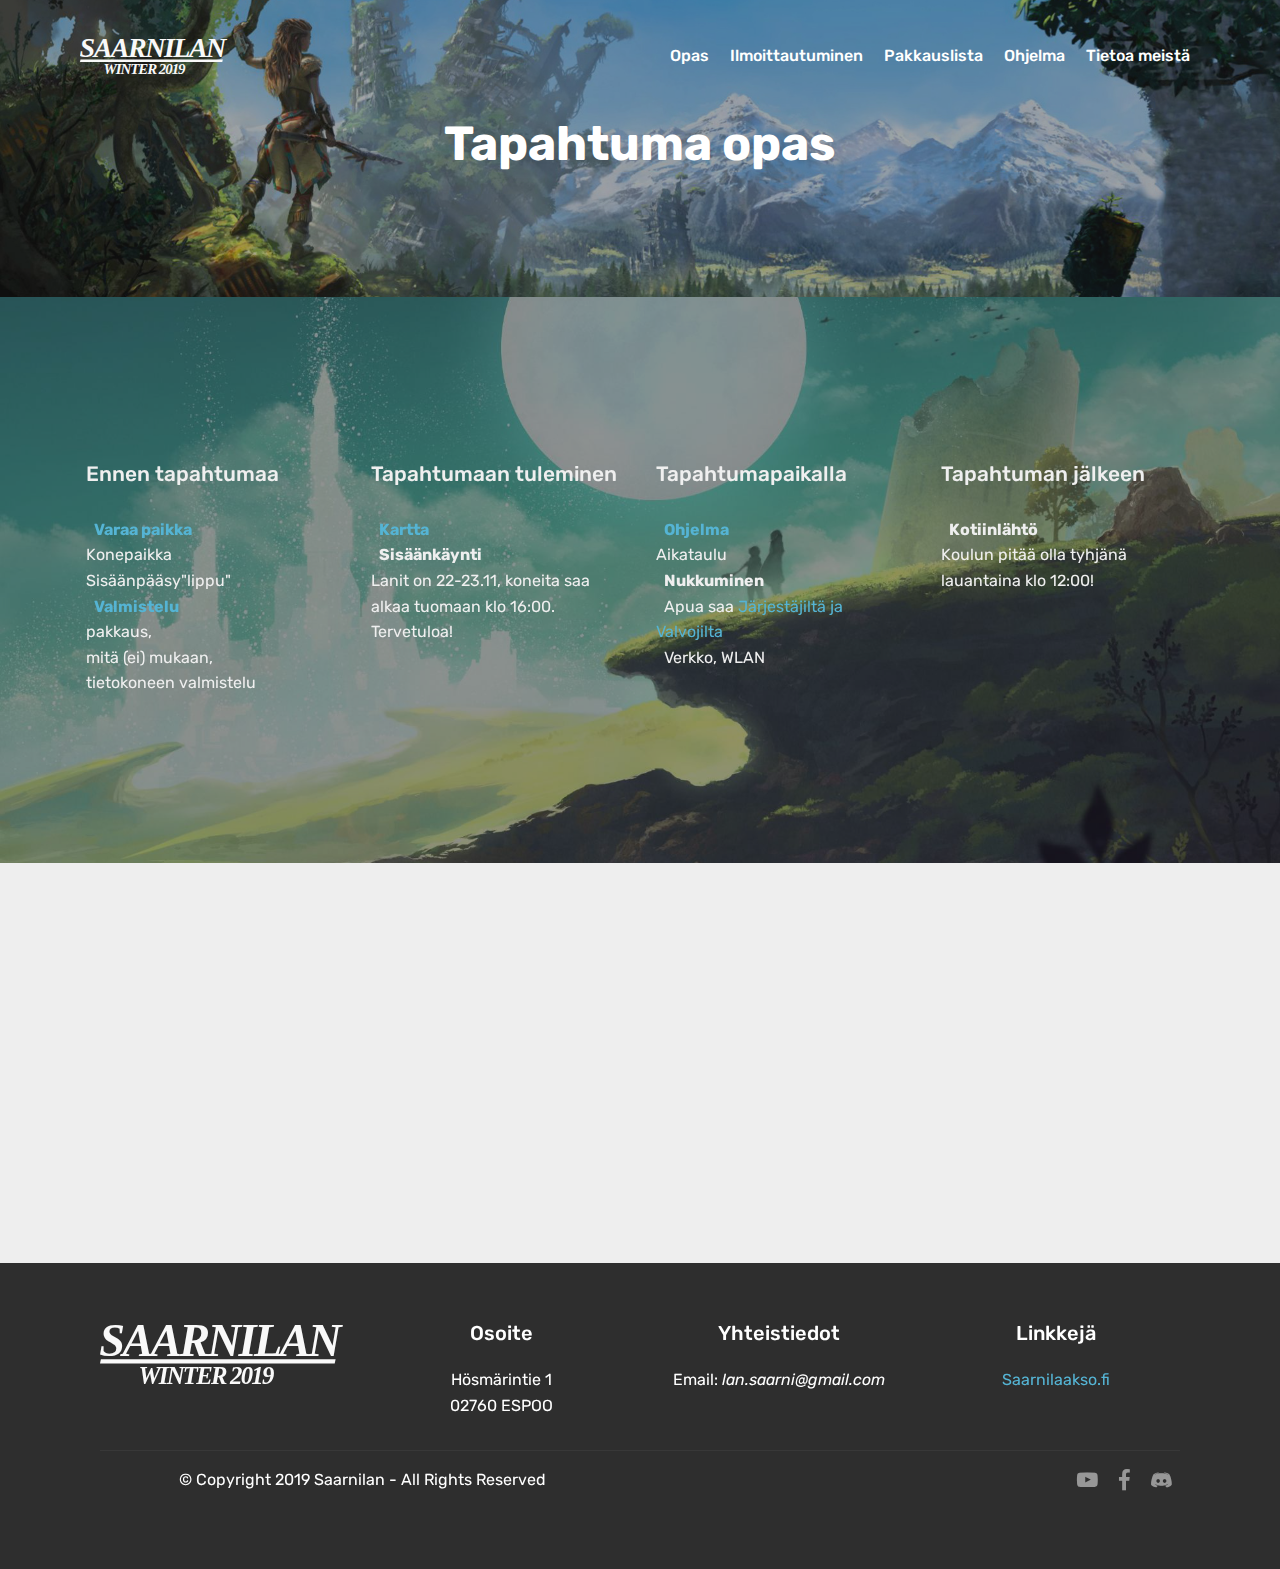
==== commit 4b444ebd: "Update Opas.html" ====
--- a/Opas.html
+++ b/Opas.html
@@ -126,7 +126,7 @@
                     <p class="mbr-text mbr-fonts-style display-7">
 &nbsp;&nbsp;<a href="Opas.html#map1-u"><strong>Kartta</strong></a>
 <br>&nbsp;&nbsp;<strong>Sisäänkäynti</strong>
-<br>Lanit on 16-17.11., koneita saa alkaa tuomaan klo 16.00. Tervetuloa!!</p>
+<br>Lanit on 22-23.11, koneita saa alkaa tuomaan klo 16:00. Tervetuloa!</p>
                 </div>
             </div>
 
@@ -140,7 +140,7 @@
                 <div class="card-box">
                     <p class="mbr-text mbr-fonts-style display-7">
 &nbsp;&nbsp;<a href="Ohjelma.html"><strong>Ohjelma</strong></a>
-<br>aikataulu 
+<br>Aikataulu 
 <br>&nbsp;&nbsp;<strong>Nukkuminen</strong><br>&nbsp;&nbsp;Apua saa <a href="TietoaMeista.html">Järjestäjiltä ja Valvojilta</a> 
 <br>&nbsp;&nbsp;Verkko, WLAN</p>
                 </div>
--- a/assets/mobirise/css/mbr-additional.css
+++ b/assets/mobirise/css/mbr-additional.css
@@ -2096,6 +2096,7 @@
 .cid-qxAo7hCpq2 .rows--mini .row__seat--reserved,
 .cid-qxAo7hCpq2 .rows--mini .row__seat--reserved:hover {
   background: #de6363;
+  font-size: 11px;
 }
 .cid-qxAo7hCpq2 .legend__item--selected::before,
 .cid-qxAo7hCpq2 .rows--mini .row__seat--selected,
